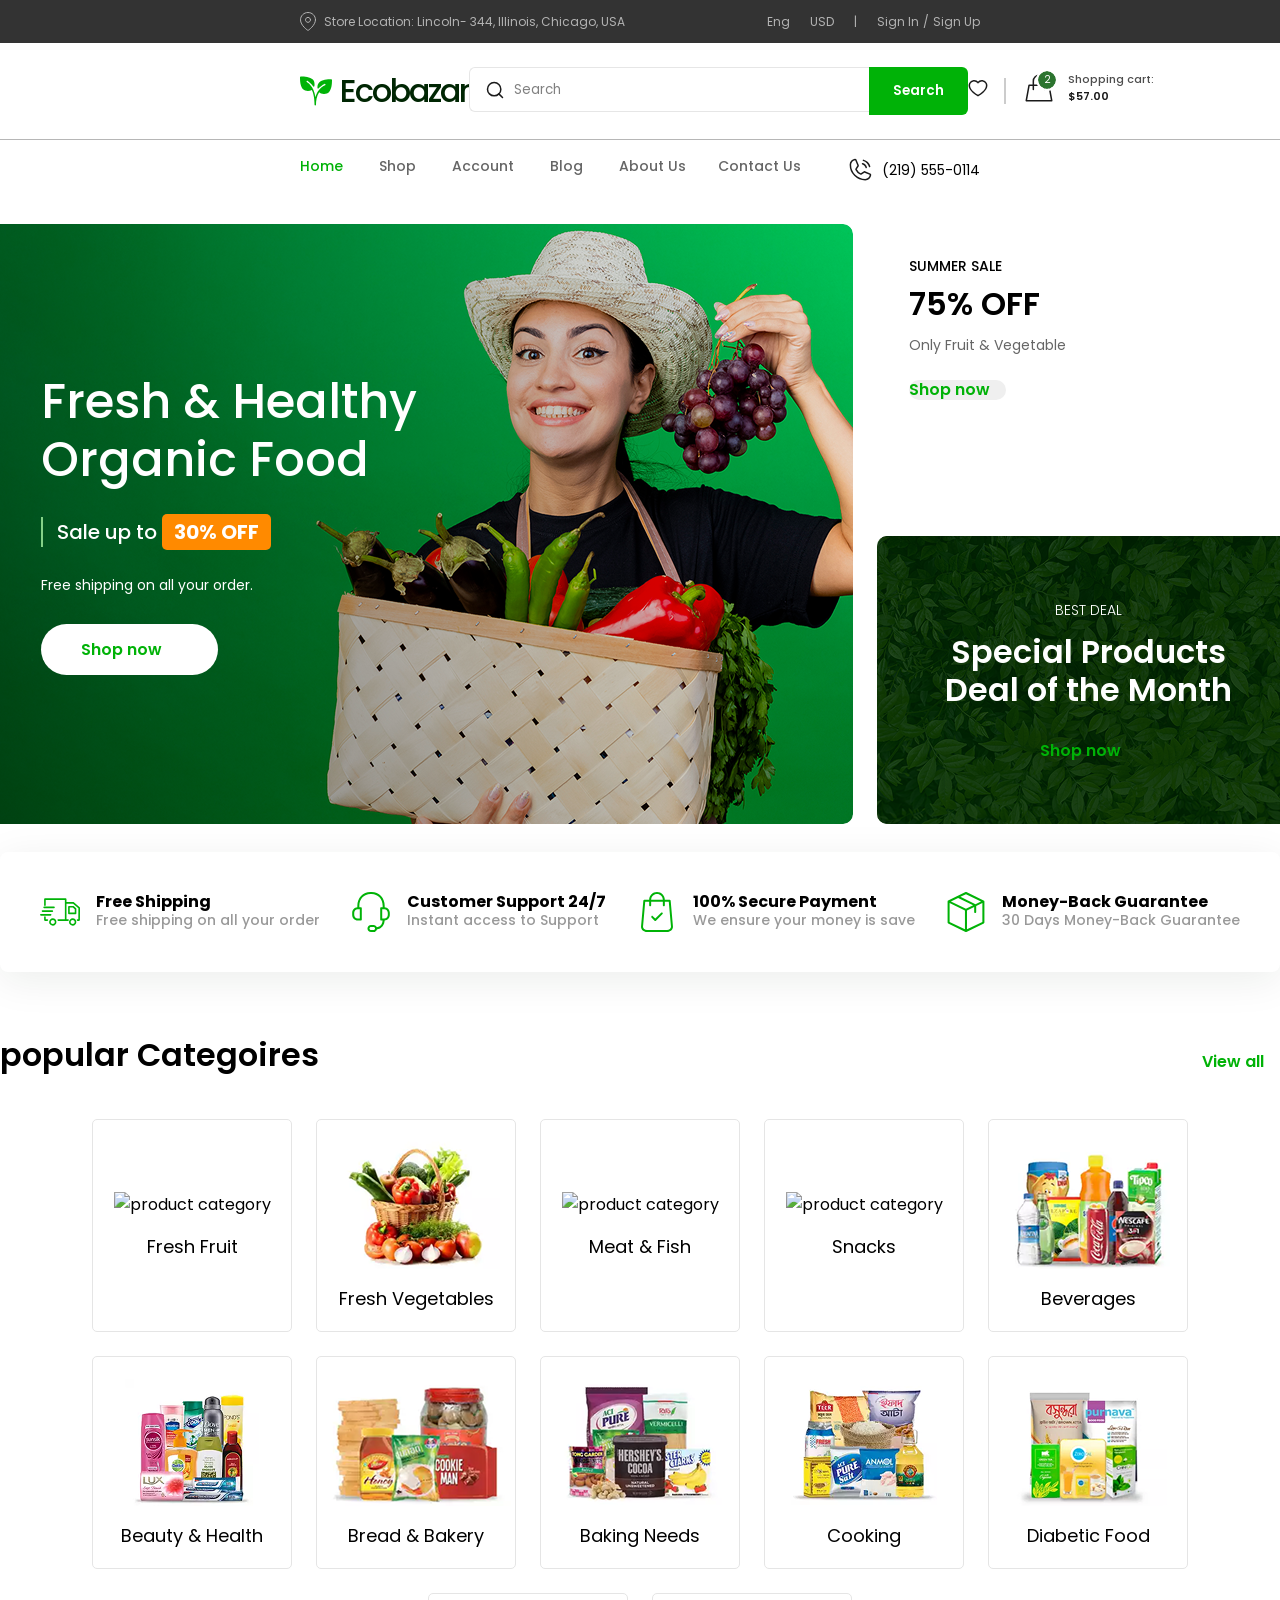
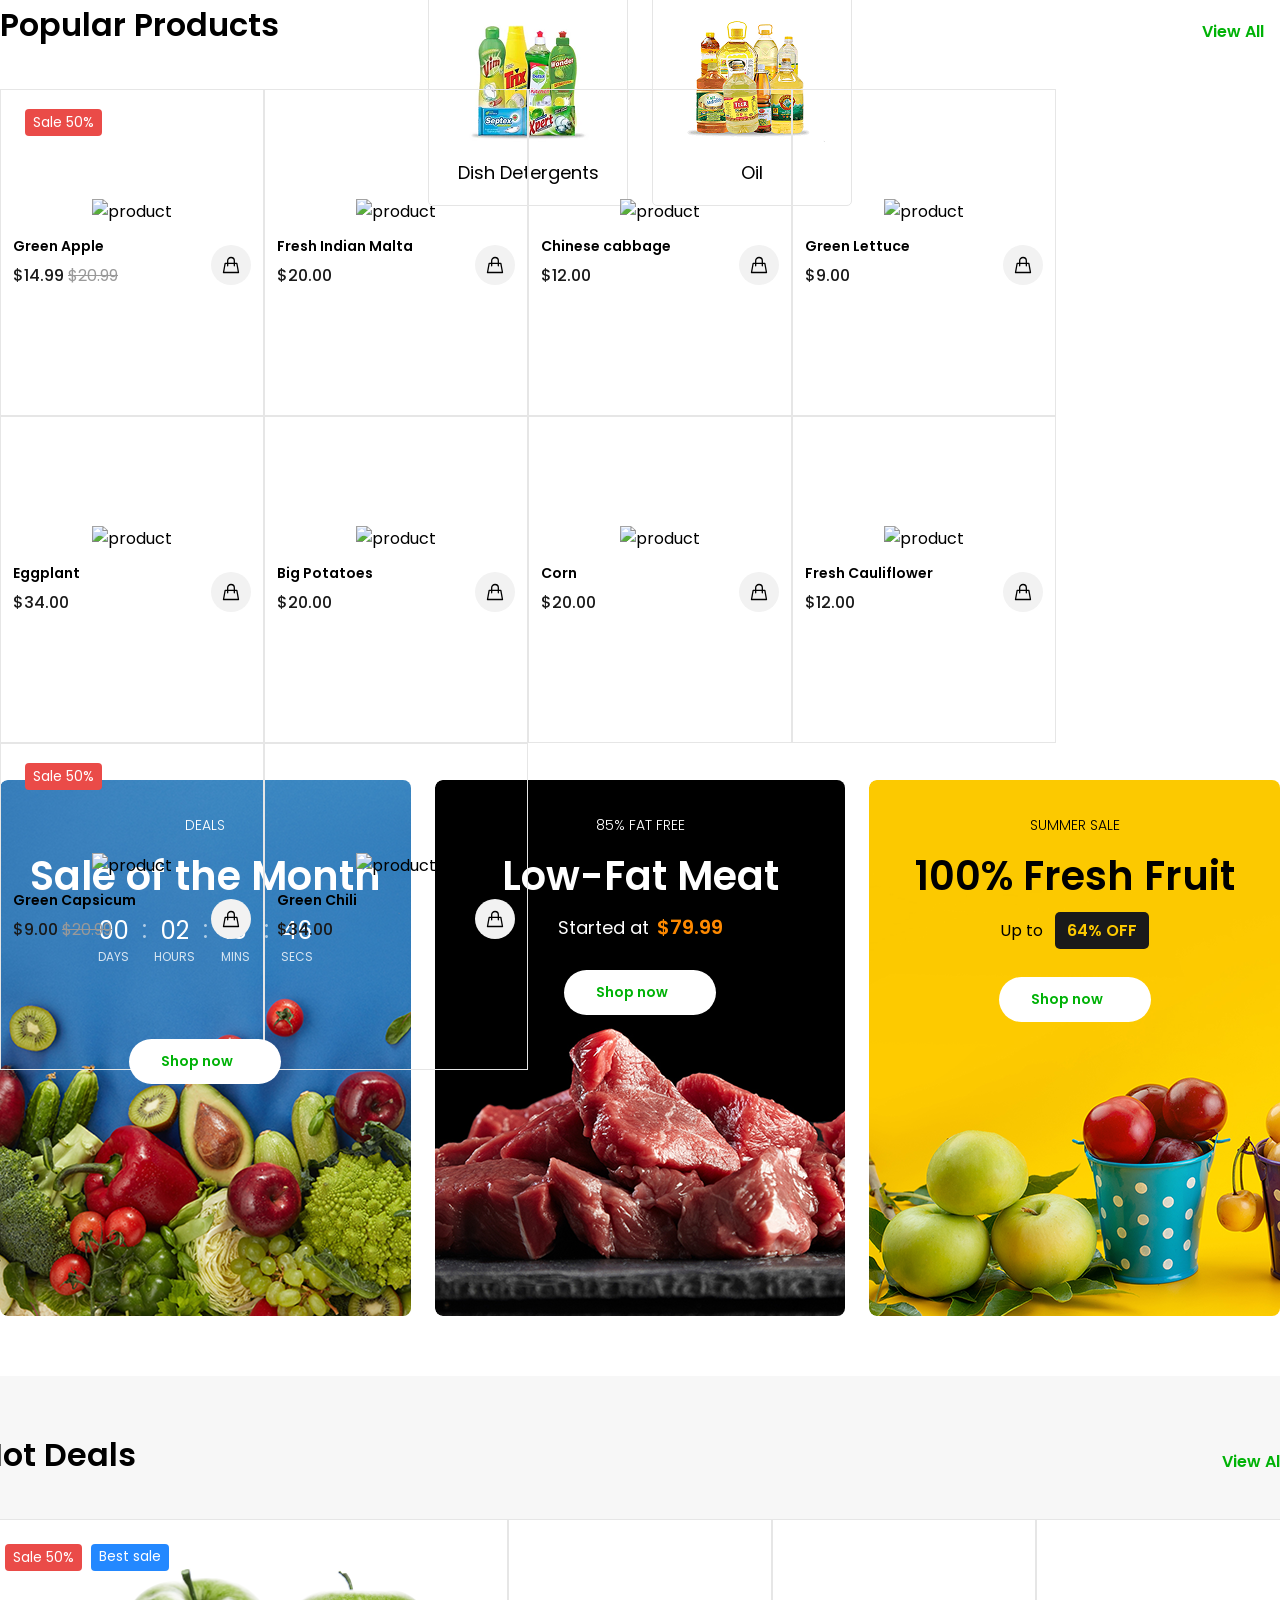
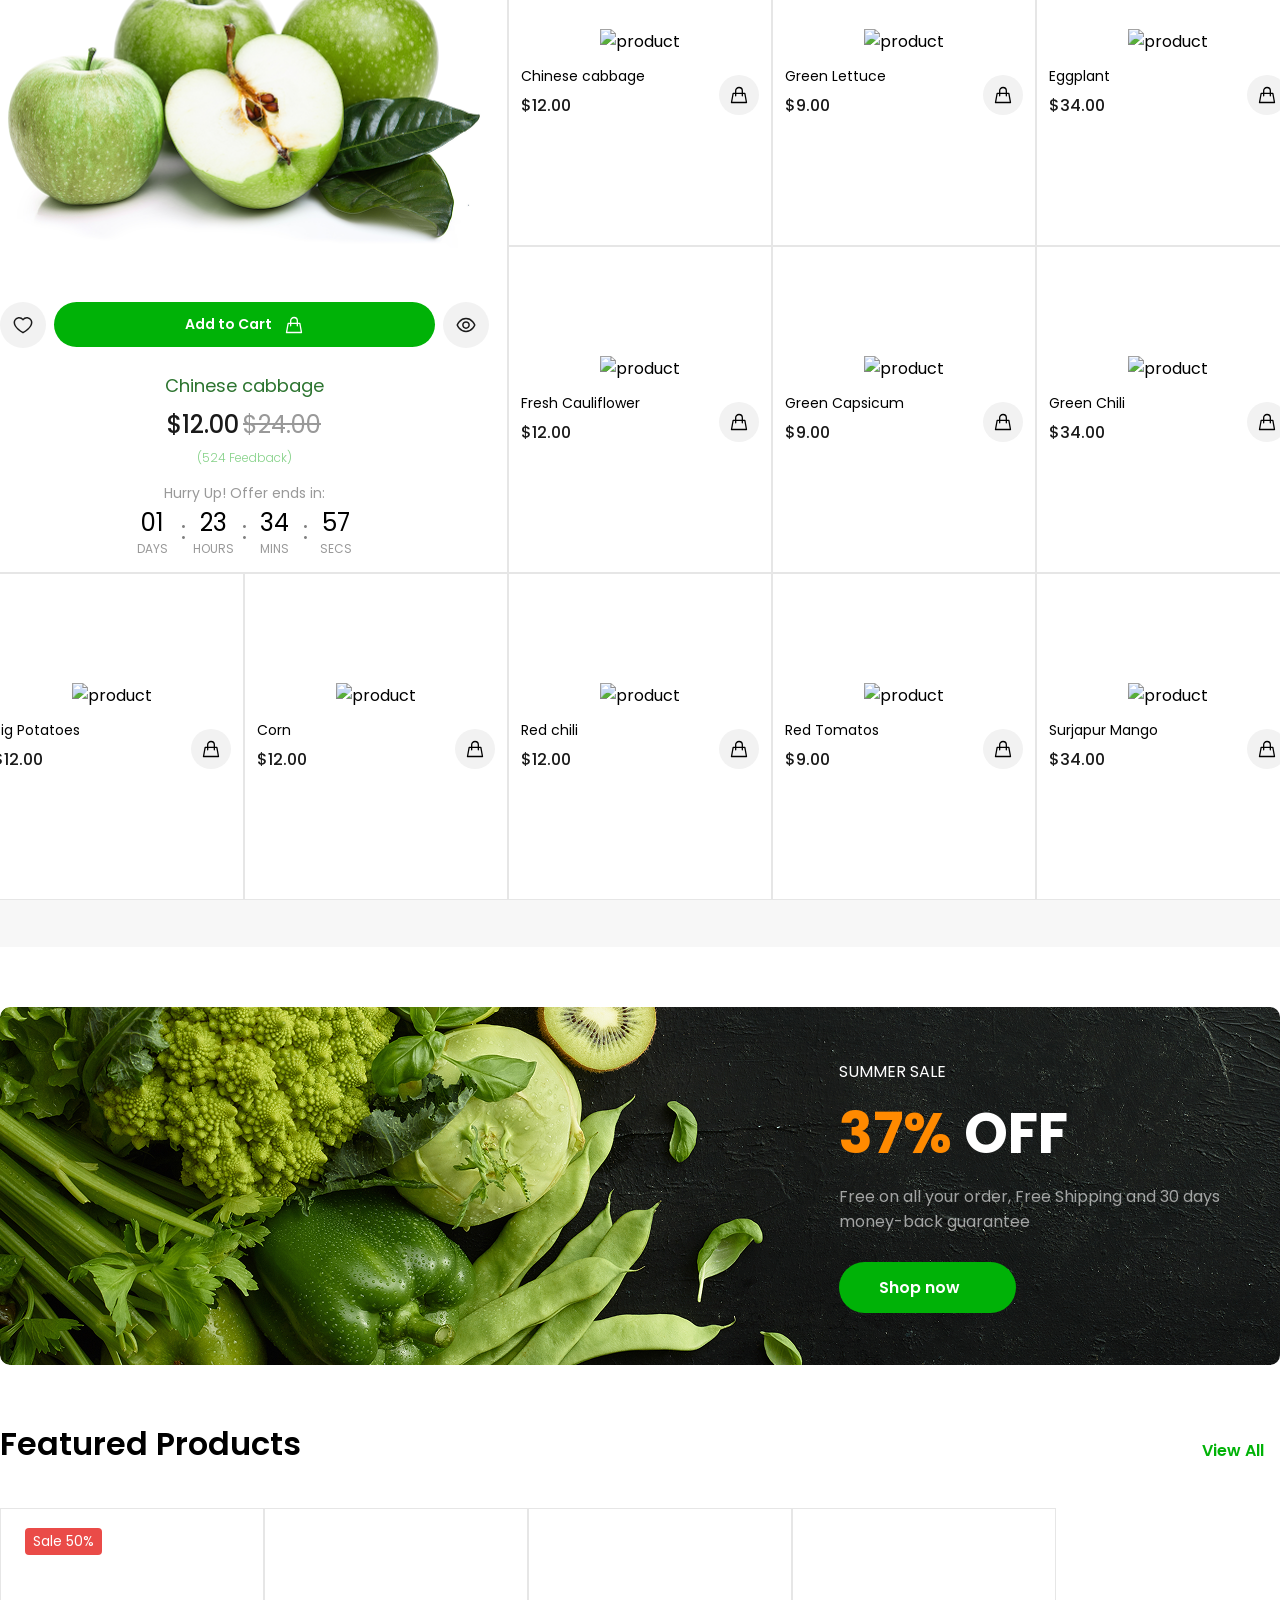
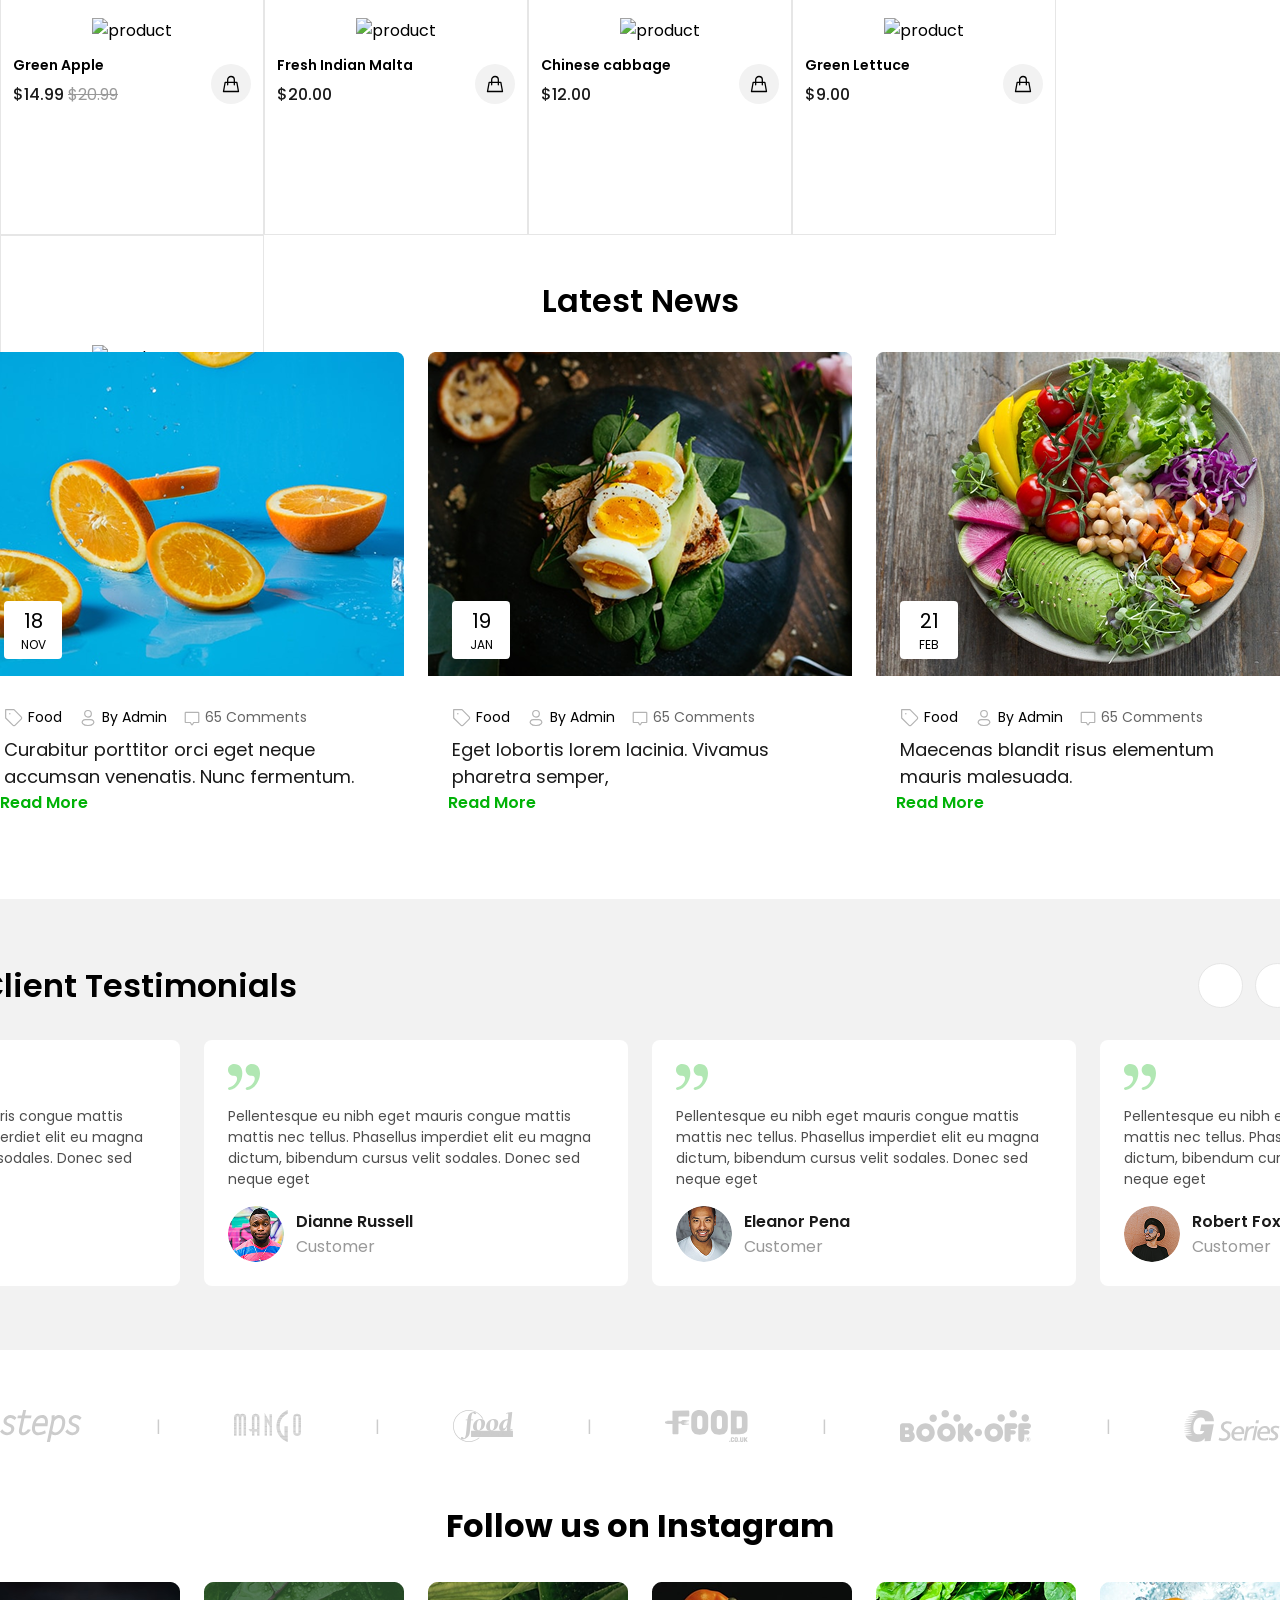
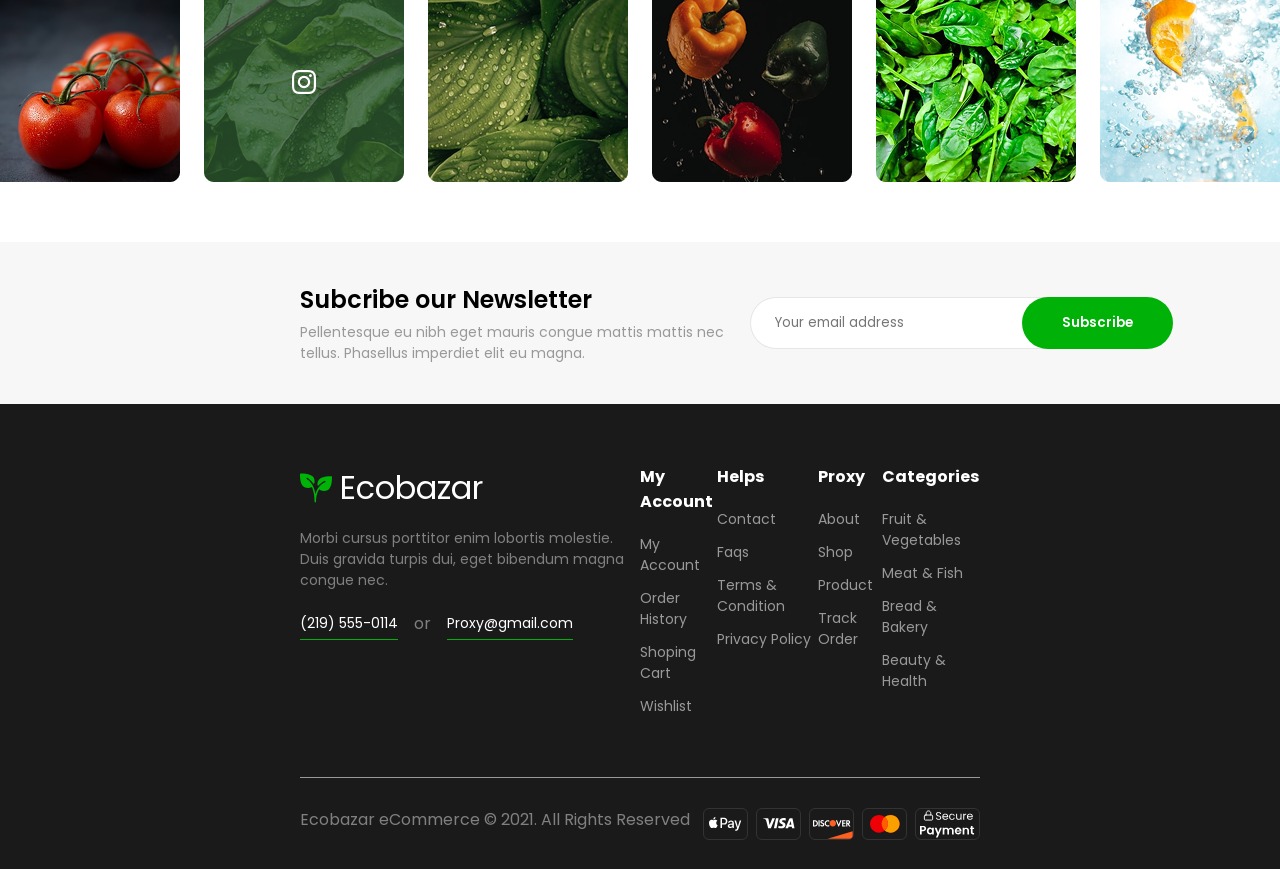
==== index.html @ ab18a860 "sign in" ====
<!DOCTYPE html>
<html lang="en">
<head>
    <meta charset="UTF-8">
    <meta name="viewport" content="width=device-width, initial-scale=1.0">
    <title>Home</title>
    <link rel="stylesheet" href="styles/global.css">
    <link rel="stylesheet" href="https://cdnjs.cloudflare.com/ajax/libs/font-awesome/7.3.1/css/all.css" integrity="sha512-x9WwyMYBnlXMNQ6kQ/Lyzu1NqIhLQKL5Oq6xByfXuRj7s9CskyCbLv/1IjqzJmXwFXWr0ov6jBV7Qbc0hh9nHg==" crossorigin="anonymous" referrerpolicy="no-referrer">
    <link rel="stylesheet" href="styles/index.css">
</head>
<body>
    <!-- Start Of the informational line -->
    <section class="contact_navigation">
      <div class="left">
        <img src="./assets/Map Pin.svg" alt="map" /> Store Location: Lincoln-
        344, Illinois, Chicago, USA
      </div>

      <div class="right">
        <div class="language">Eng <i class="fa-solid fa-angle-down"></i></div>
        <div class="currency">USD <i class="fa-solid fa-angle-down"></i></div>
        <div>|</div>
        <div class="register">
          <div class="sign_in">Sign In</div>
          <div>/</div>
          <div class="sign_up">Sign Up</div>
        </div>
      </div>
    </section>
    <!-- End Of the informational line -->

    <!-- Start Of The Navbar -->
    <section class="navigation">
      <div class="search">
        <div class="logo">
          <img src="./assets/logo.svg" alt="logo" /> <span>Ecobazar</span>
        </div>
        <div class="searcher">
          <input type="text" placeholder="Search" />
          <img src="./assets/Search.svg" class="magnifying" />
          <button type="button" class="search_btn">Search</button>
        </div>
        <div class="favcart">
          <div class="heart">
            <img src="./assets/Heart.svg" alt="favorite" />
          </div>
          <div class="line"></div>
          <div class="shopping_cart">
            <div class="cart">
              <img src="./assets/Cart.svg" />
              <span class="count">2</span>
            </div>

            <div class="cart_info">
              <div class="cart_title">Shopping cart:</div>
              <div class="cart_price">$57.00</div>
            </div>
          </div>
        </div>
      </div>
      <nav>
        <div class="nav_items">
          <ul>
            <li>
              <a href="./index.html" class="nav_item active" target="_self"
                >Home <i class="fa-solid fa-angle-down"></i
              ></a>
            </li>
            <li>
              <a href="./shop.html" class="nav_item" target="_self"
                >Shop <i class="fa-solid fa-angle-down"></i
              ></a>
            </li>
            <li>
              <a href="./create_account.html" class="nav_item" target="_self"
                >Account <i class="fa-solid fa-angle-down"></i
              ></a>
            </li>
            <li>
              <a href="./blog_list.html" class="nav_item" target="_self"
                >Blog <i class="fa-solid fa-angle-down"></i
              ></a>
            </li>
            <li>
              <a href="./about.html" class="nav_item" target="_self">
                About Us</a
              >
            </li>
            <li>
              <a href="./contact.html" class="nav_item" target="_self"
                >Contact Us</a
              >
            </li>
          </ul>
        </div>

        <div class="phone">
          <img src="./assets/PhoneCall.svg" alt="phone" />
          <span>(219) 555-0114</span>
        </div>
      </nav>
    </section>
    <!-- End Of The Navbar -->

    <!--Start of Hero Section-->
    <section class="hero">
      <div class="heading">
        <div class="big">
          <div class="layer"></div>

          <h1>Fresh & Healthy Organic Food</h1>

          <div class="titles">
            <h2>Sale up to <span> 30% OFF </span> </h2>
          </div>

          <p>Free shipping on all your order.</p>

          <button>Shop now <i class="fa-solid fa-arrow-right"></i></button>
        </div>

        


        <div class="small">
          <div class="vegetables">
            <h2>Summer Sale</h2>

            <h3>75% OFF</h3>

            <p>Only Fruit & Vegetable</p>

            <button>Shop now<i class="fa-solid fa-arrow-right"></i></button>

          </div>
          <div class="tree">
            <div class="layer"></div>

            <h2>Best deal</h2>
            <h3>Special Products Deal of the Month</h3>
            <button>Shop now<i class="fa-solid fa-arrow-right"></i></button>
          </div>
          
        </div>
      </div>
    </section>
    <!--End of Hero Section-->

    <!--Start of Service Section-->
    <section class="service">
      <div class="container">
        <div class="box">
          <div class="icon">
            <img src="./assets/delivery-truck.svg" alt="truck" />
          </div>
          <div class="info">
            <h2>Free Shipping</h2>
            <p>Free shipping on all your order</p>
          </div>
        </div>
        <div class="box">
          <div class="icon">
            <img src="./assets/headphones.svg" alt="truck" />
          </div>
          <div class="info">
            <h2>Customer Support 24/7</h2>
            <p>Instant access to Support</p>
          </div>
        </div>
        <div class="box">
          <div class="icon">
            <img src="./assets/shopping-bag.svg" alt="truck" />
          </div>
          <div class="info">
            <h2>100% Secure Payment</h2>
            <p>We ensure your money is save</p>
          </div>
        </div>
        <div class="box">
          <div class="icon"><img src="./assets/package.svg" alt="truck" /></div>
          <div class="info">
            <h2>Money-Back Guarantee</h2>
            <p>30 Days Money-Back Guarantee</p>
          </div>
        </div>
      </div>
    </section>
    <!--End of Service Section-->

    <!--Start of Categories Section 1-->
    <section class="category">
      <div class="container">
        <div class="title">
          <h1>popular Categoires</h1>
          <button>View all <i class="fa-solid fa-arrow-right"></i></button>
        </div>

        <div class="cards">
          <div class="card">
            <img src="./assets/Categories/fruits.png" alt="product category">
            <h1>Fresh Fruit</h1>
          </div>

          <div class="card">
            <img src="./assets/Categories/veges.png" alt="product category">
            <h1>Fresh Vegetables</h1>
          </div>


          <div class="card">
            <img src="./assets/Categories/fish.png" alt="product category">
            <h1>Meat & Fish</h1>
          </div>


          <div class="card">
            <img src="./assets/Categories/chips.png" alt="product category">
            <h1>Snacks</h1>
          </div>


          <div class="card">
            <img src="./assets/Categories/drinks.png" alt="product category">
            <h1>Beverages</h1>
          </div>


          <div class="card">
            <img src="./assets/Categories/shampoo.png" alt="product category">
            <h1>Beauty & Health</h1>
          </div>


          <div class="card">
            <img src="./assets/Categories/bread.png" alt="product category">
            <h1>Bread & Bakery</h1>
          </div>

        
          <div class="card">
            <img src="./assets/Categories/milky.png" alt="product category">
            <h1>Baking Needs</h1>
          </div>

          <div class="card">
            <img src="./assets/Categories/image 1.png" alt="product category">
            <h1>Cooking</h1>
          </div>


          <div class="card">
            <img src="./assets/Categories/purnava.png" alt="product category">
            <h1>Diabetic Food</h1>
          </div>

          <div class="card">
            <img src="./assets/Categories/fairy.png" alt="product category">
            <h1>Dish Detergents</h1>
          </div>


          <div class="card">
            <img src="./assets/Categories/oil.png" alt="product category">
            <h1>Oil</h1>
          </div>
        </div>
      </div>
    </section>
    <!--End of Categories Section-->

  <!--Start of Categories Section 2-->
    <section class="product">
      <div class="container">
        <div class="title">
          <h1>Popular Products</h1>
          <button>View All <i class="fa-solid fa-arrow-right"></i></button>
        </div>

        <div class="cards">
          <div class="card">
            <div class="love">
              <img src="./assets/Heart.svg" alt="favorite" />
            </div>
            <div class="eye">
              <img src="./assets/Eye.svg" alt="see" />
            </div>

            <div class="offer">Sale 50%</div>

            <div class="image">
              <img src="./assets/products/Green Apple.png" alt="product" />
            </div>
            <div class="inner">
              <div class="left">
                <h1>Green Apple</h1>
                <p>
                  <span class="price">14.99</span>
                  <span class="old_price">20.99</span>
                </p>
                <div class="stars">
                  <i class="fa-solid fa-star orange"></i>
                  <i class="fa-solid fa-star orange"></i>
                  <i class="fa-solid fa-star orange"></i>
                  <i class="fa-solid fa-star orange"></i>
                  <i class="fa-solid fa-star gray"></i>
                </div>
              </div>

              <div class="right">
                <img src="./assets/Bag.svg" class="white" />
                <img src="./assets/Bag black.svg" class="black" />
              </div>
            </div>
          </div>

          <div class="card">
            <div class="love">
              <img src="./assets/Heart.svg" alt="favorite" />
            </div>
            <div class="eye">
              <img src="./assets/Eye.svg" alt="see" />
            </div>

            <div class="image">
              <img
                src="./assets/products/Fresh Indian Malta.png"
                alt="product"
              />
            </div>
            <div class="inner">
              <div class="left">
                <h1>Fresh Indian Malta</h1>
                <p>
                  <span class="price">20.00</span>
                </p>
                <div class="stars">
                  <i class="fa-solid fa-star orange"></i>
                  <i class="fa-solid fa-star orange"></i>
                  <i class="fa-solid fa-star orange"></i>
                  <i class="fa-solid fa-star orange"></i>
                  <i class="fa-solid fa-star gray"></i>
                </div>
              </div>

              <div class="right">
                <img src="./assets/Bag.svg" class="white" />
                <img src="./assets/Bag black.svg" class="black" />
              </div>
            </div>
          </div>

          <div class="card">
            <div class="love">
              <img src="./assets/Heart.svg" alt="favorite" />
            </div>
            <div class="eye">
              <img src="./assets/Eye.svg" alt="see" />
            </div>

            <div class="image">
              <img src="./assets/products/Chinese cabbage.png" alt="product" />
            </div>
            <div class="inner">
              <div class="left">
                <h1>Chinese cabbage</h1>
                <p>
                  <span class="price">12.00</span>
                </p>
                <div class="stars">
                  <i class="fa-solid fa-star orange"></i>
                  <i class="fa-solid fa-star orange"></i>
                  <i class="fa-solid fa-star orange"></i>
                  <i class="fa-solid fa-star orange"></i>
                  <i class="fa-solid fa-star gray"></i>
                </div>
              </div>

              <div class="right">
                <img src="./assets/Bag.svg" class="white" />
                <img src="./assets/Bag black.svg" class="black" />
              </div>
            </div>
          </div>

          <div class="card">
            <div class="love">
              <img src="./assets/Heart.svg" alt="favorite" />
            </div>
            <div class="eye">
              <img src="./assets/Eye.svg" alt="see" />
            </div>

            <div class="image">
              <img src="./assets/products/Green Lettuce.png" alt="product" />
            </div>
            <div class="inner">
              <div class="left">
                <h1>Green Lettuce</h1>
                <p>
                  <span class="price">9.00</span>
                </p>
                <div class="stars">
                  <i class="fa-solid fa-star orange"></i>
                  <i class="fa-solid fa-star orange"></i>
                  <i class="fa-solid fa-star orange"></i>
                  <i class="fa-solid fa-star orange"></i>
                  <i class="fa-solid fa-star gray"></i>
                </div>
              </div>

              <div class="right">
                <img src="./assets/Bag.svg" class="white" />
                <img src="./assets/Bag black.svg" class="black" />
              </div>
            </div>
          </div>

          <div class="card">
            <div class="love">
              <img src="./assets/Heart.svg" alt="favorite" />
            </div>
            <div class="eye">
              <img src="./assets/Eye.svg" alt="see" />
            </div>

            <div class="image">
              <img src="./assets/products/Eggplant.png" alt="product" />
            </div>
            <div class="inner">
              <div class="left">
                <h1>Eggplant</h1>
                <p>
                  <span class="price">34.00</span>
                </p>
                <div class="stars">
                  <i class="fa-solid fa-star orange"></i>
                  <i class="fa-solid fa-star orange"></i>
                  <i class="fa-solid fa-star orange"></i>
                  <i class="fa-solid fa-star orange"></i>
                  <i class="fa-solid fa-star gray"></i>
                </div>
              </div>

              <div class="right">
                <img src="./assets/Bag.svg" class="white" />
                <img src="./assets/Bag black.svg" class="black" />
              </div>
            </div>
          </div>

          <div class="card">
            <div class="love">
              <img src="./assets/Heart.svg" alt="favorite" />
            </div>
            <div class="eye">
              <img src="./assets/Eye.svg" alt="see" />
            </div>

            <div class="image">
              <img src="./assets/products/Big Potatoes.png" alt="product" />
            </div>
            <div class="inner">
              <div class="left">
                <h1>Big Potatoes</h1>
                <p>
                  <span class="price">20.00</span>
                </p>
                <div class="stars">
                  <i class="fa-solid fa-star orange"></i>
                  <i class="fa-solid fa-star orange"></i>
                  <i class="fa-solid fa-star orange"></i>
                  <i class="fa-solid fa-star orange"></i>
                  <i class="fa-solid fa-star gray"></i>
                </div>
              </div>

              <div class="right">
                <img src="./assets/Bag.svg" class="white" />
                <img src="./assets/Bag black.svg" class="black" />
              </div>
            </div>
          </div>

          <div class="card">
            <div class="love">
              <img src="./assets/Heart.svg" alt="favorite" />
            </div>
            <div class="eye">
              <img src="./assets/Eye.svg" alt="see" />
            </div>

            <div class="image">
              <img src="./assets/products/Corn.png" alt="product" />
            </div>
            <div class="inner">
              <div class="left">
                <h1>Corn</h1>
                <p>
                  <span class="price">20.00</span>
                </p>
                <div class="stars">
                  <i class="fa-solid fa-star orange"></i>
                  <i class="fa-solid fa-star orange"></i>
                  <i class="fa-solid fa-star orange"></i>
                  <i class="fa-solid fa-star orange"></i>
                  <i class="fa-solid fa-star gray"></i>
                </div>
              </div>

              <div class="right">
                <img src="./assets/Bag.svg" class="white" />
                <img src="./assets/Bag black.svg" class="black" />
              </div>
            </div>
          </div>

          <div class="card">
            <div class="love">
              <img src="./assets/Heart.svg" alt="favorite" />
            </div>
            <div class="eye">
              <img src="./assets/Eye.svg" alt="see" />
            </div>

            <div class="image">
              <img
                src="./assets/products/Fresh Cauliflower.png"
                alt="product"
              />
            </div>
            <div class="inner">
              <div class="left">
                <h1>Fresh Cauliflower</h1>
                <p>
                  <span class="price">12.00</span>
                </p>
                <div class="stars">
                  <i class="fa-solid fa-star orange"></i>
                  <i class="fa-solid fa-star orange"></i>
                  <i class="fa-solid fa-star orange"></i>
                  <i class="fa-solid fa-star orange"></i>
                  <i class="fa-solid fa-star gray"></i>
                </div>
              </div>

              <div class="right">
                <img src="./assets/Bag.svg" class="white" />
                <img src="./assets/Bag black.svg" class="black" />
              </div>
            </div>
          </div>

          <div class="card">
            <div class="love">
              <img src="./assets/Heart.svg" alt="favorite" />
            </div>
            <div class="eye">
              <img src="./assets/Eye.svg" alt="see" />
            </div>

            <div class="offer">Sale 50%</div>

            <div class="image">
              <img src="./assets/products/Green Capsicum.png" alt="product" />
            </div>
            <div class="inner">
              <div class="left">
                <h1>Green Capsicum</h1>
                <p>
                  <span class="price">9.00</span>
                  <span class="old_price">20.99</span>
                </p>
                <div class="stars">
                  <i class="fa-solid fa-star orange"></i>
                  <i class="fa-solid fa-star orange"></i>
                  <i class="fa-solid fa-star orange"></i>
                  <i class="fa-solid fa-star orange"></i>
                  <i class="fa-solid fa-star gray"></i>
                </div>
              </div>

              <div class="right">
                <img src="./assets/Bag.svg" class="white" />
                <img src="./assets/Bag black.svg" class="black" />
              </div>
            </div>
          </div>

          <div class="card">
            <div class="love">
              <img src="./assets/Heart.svg" alt="favorite" />
            </div>
            <div class="eye">
              <img src="./assets/Eye.svg" alt="see" />
            </div>

            <div class="image">
              <img src="./assets/products/Green Chili.png" alt="product" />
            </div>
            <div class="inner">
              <div class="left">
                <h1>Green Chili</h1>
                <p>
                  <span class="price">34.00</span>
                </p>
                <div class="stars">
                  <i class="fa-solid fa-star orange"></i>
                  <i class="fa-solid fa-star orange"></i>
                  <i class="fa-solid fa-star orange"></i>
                  <i class="fa-solid fa-star orange"></i>
                  <i class="fa-solid fa-star gray"></i>
                </div>
              </div>

              <div class="right">
                <img src="./assets/Bag.svg" class="white" />
                <img src="./assets/Bag black.svg" class="black" />
              </div>
            </div>
          </div>
        </div>
      </div>
    </section>
  <!-- End of Categories Section -->

    <!-- Start of Deal Section -->
    <section class="deal">
      <div class="left">
        <h1 class="title">Deals</h1>
        <p>Sale of the Month</p>
        <div class="countdown">
          <div class="number">
            <span class="time">00</span>
            <span class="time_title">Days</span>
          </div>
          <span class="devider">:</span>
          <div class="number">
            <span class="time">02</span>
            <span class="time_title">Hours</span>
          </div>
          <span class="devider">:</span>
          <div class="number">
            <span class="time">18</span>
            <span class="time_title">Mins</span>
          </div>
          <span class="devider">:</span>
          <div class="number">
            <span class="time">46</span>
            <span class="time_title">Secs</span>
          </div>
        </div>
        <div class="button_center">
          <button>Shop now <i class="fa-solid fa-arrow-right"></i></button>
        </div>
      </div>
      <div class="middle">
        <h1 class="title">85% Fat Free</h1>
        <p>Low-Fat Meat</p>
        <div>
          <span class="text">Started at</span> <span class="price">$79.99</span>
        </div>
        <div>
          <button>Shop now <i class="fa-solid fa-arrow-right"></i></button>
        </div>
      </div>
      <div class="right">
        <h1 class="title">Summer Sale</h1>
        <p>100% Fresh Fruit</p>
        <div><span>Up to</span> <span class="price">64% OFF</span></div>
        <div>
          <button>Shop now <i class="fa-solid fa-arrow-right"></i></button>
        </div>
      </div>
    </section>
    <!-- End of Deal Section -->

    <!-- Start of Hot Deal Section -->
  <section class="hot_deals">
    <div class="container">
        <div class="title">
          <h1>Hot Deals</h1>
          <button>View All <i class="fa-solid fa-arrow-right"></i></button>
        </div>


      <div class="grid">
          <div class="card special_deal">
            <div>
              <div class="offer">Sale 50%</div>
              <div class="best_sale">Best sale</div>
            </div>

            <img src="./assets/Products/big apple.png">

            <div class="special_button">
              <div class="special_love">
                <img src="./assets/Heart.svg" alt="favorite" />
              </div>
              <button>
                Add to Cart <img src="./assets/Bag.svg" class="white" />
              </button>
              <div class="special_eye">
                <img src="./assets/Eye.svg" alt="see" />
              </div>
            </div>

            <div class="product_info">
              <h1>Chinese cabbage</h1>
              <p>
                <span class="price">12.00</span>
                <span class="old_price">24.00</span>
              </p>

              <div>
                <div class="stars">
                  <i class="fa-solid fa-star orange"></i>
                  <i class="fa-solid fa-star orange"></i>
                  <i class="fa-solid fa-star orange"></i>
                  <i class="fa-solid fa-star orange"></i>
                  <i class="fa-solid fa-star gray"></i>
                  <h4>(524 Feedback)</h4>
                </div>
              </div>
            </div>

            <div class="deal_end">
              <h2>Hurry Up! Offer ends in:</h2>
              <div class="countdown">
                <div class="number">
                  <span class="time">01</span>
                  <span class="time_title">Days</span>
                </div>
                <span class="devider">:</span>
                <div class="number">
                  <span class="time">23</span>
                  <span class="time_title">Hours</span>
                </div>
                <span class="devider">:</span>
                <div class="number">
                  <span class="time">34</span>
                  <span class="time_title">Mins</span>
                </div>
                <span class="devider">:</span>
                <div class="number">
                  <span class="time">57</span>
                  <span class="time_title">Secs</span>
                </div>
              </div>
            </div>
          </div>
          <div class="card">
            <div class="love">
              <img src="./assets/Heart.svg" alt="favorite" />
            </div>
            <div class="eye">
              <img src="./assets/Eye.svg" alt="see" />
            </div>
            <div class="image">
              <img src="./assets/products/Chinese cabbage.png" alt="product" />
            </div>
            <div class="inner">
              <div class="left">
                <h1>Chinese cabbage</h1>
                <p>
                  <span class="price">12.00</span>
                </p>
                <div class="stars">
                  <i class="fa-solid fa-star orange"></i>
                  <i class="fa-solid fa-star orange"></i>
                  <i class="fa-solid fa-star orange"></i>
                  <i class="fa-solid fa-star orange"></i>
                  <i class="fa-solid fa-star gray"></i>
                </div>
              </div>

              <div class="right">
                <img src="./assets/Bag.svg" class="white" />
                <img src="./assets/Bag black.svg" class="black" />
              </div>
            </div>
      </div>

          <div class="card">
            <div class="love">
              <img src="./assets/Heart.svg" alt="favorite" />
            </div>
            <div class="eye">
              <img src="./assets/Eye.svg" alt="see" />
            </div>
            <div class="image">
              <img src="./assets/products/Green Lettuce.png" alt="product" />
            </div>
            <div class="inner">
              <div class="left">
                <h1>Green Lettuce</h1>
                <p>
                  <span class="price">9.00</span>
                </p>
                <div class="stars">
                  <i class="fa-solid fa-star orange"></i>
                  <i class="fa-solid fa-star orange"></i>
                  <i class="fa-solid fa-star orange"></i>
                  <i class="fa-solid fa-star orange"></i>
                  <i class="fa-solid fa-star gray"></i>
                </div>
              </div>

              <div class="right">
                <img src="./assets/Bag.svg" class="white" />
                <img src="./assets/Bag black.svg" class="black" />
              </div>
            </div>
          </div>

          <div class="card">
            <div class="love">
              <img src="./assets/Heart.svg" alt="favorite" />
            </div>
            <div class="eye">
              <img src="./assets/Eye.svg" alt="see" />
            </div>
            <div class="image">
              <img src="./assets/products/Eggplant.png" alt="product" />
            </div>
            <div class="inner">
              <div class="left">
                <h1>Eggplant</h1>
                <p>
                  <span class="price">34.00</span>
                </p>
                <div class="stars">
                  <i class="fa-solid fa-star orange"></i>
                  <i class="fa-solid fa-star orange"></i>
                  <i class="fa-solid fa-star orange"></i>
                  <i class="fa-solid fa-star orange"></i>
                  <i class="fa-solid fa-star gray"></i>
                </div>
              </div>

              <div class="right">
                <img src="./assets/Bag.svg" class="white" />
                <img src="./assets/Bag black.svg" class="black" />
              </div>
            </div>
          </div>
          
          <div class="card">
            <div class="love">
              <img src="./assets/Heart.svg" alt="favorite" />
            </div>
            <div class="eye">
              <img src="./assets/Eye.svg" alt="see" />
            </div>
            <div class="image">
              <img src="./assets/products/Fresh Cauliflower.png" alt="product" />
            </div>
            <div class="inner">
              <div class="left">
                <h1>Fresh Cauliflower</h1>
                <p>
                  <span class="price">12.00</span>
                </p>
                <div class="stars">
                  <i class="fa-solid fa-star orange"></i>
                  <i class="fa-solid fa-star orange"></i>
                  <i class="fa-solid fa-star orange"></i>
                  <i class="fa-solid fa-star orange"></i>
                  <i class="fa-solid fa-star gray"></i>
                </div>
              </div>

              <div class="right">
                <img src="./assets/Bag.svg" class="white" />
                <img src="./assets/Bag black.svg" class="black" />
              </div>
            </div>
          </div>

          <div class="card">
            <div class="love">
              <img src="./assets/Heart.svg" alt="favorite" />
            </div>
            <div class="eye">
              <img src="./assets/Eye.svg" alt="see" />
            </div>
            <div class="image">
              <img src="./assets/products/Green Capsicum.png" alt="product" />
            </div>
            <div class="inner">
              <div class="left">
                <h1>Green Capsicum</h1>
                <p>
                  <span class="price">9.00</span>
                </p>
                <div class="stars">
                  <i class="fa-solid fa-star orange"></i>
                  <i class="fa-solid fa-star orange"></i>
                  <i class="fa-solid fa-star orange"></i>
                  <i class="fa-solid fa-star orange"></i>
                  <i class="fa-solid fa-star gray"></i>
                </div>
              </div>

              <div class="right">
                <img src="./assets/Bag.svg" class="white" />
                <img src="./assets/Bag black.svg" class="black" />
              </div>
            </div>
          </div>

          <div class="card">
            <div class="love">
              <img src="./assets/Heart.svg" alt="favorite" />
            </div>
            <div class="eye">
              <img src="./assets/Eye.svg" alt="see" />
            </div>
            <div class="image">
              <img src="./assets/products/Green Chili.png" alt="product" />
            </div>
            <div class="inner">
              <div class="left">
                <h1>Green Chili</h1>
                <p>
                  <span class="price">34.00</span>
                </p>
                <div class="stars">
                  <i class="fa-solid fa-star orange"></i>
                  <i class="fa-solid fa-star orange"></i>
                  <i class="fa-solid fa-star orange"></i>
                  <i class="fa-solid fa-star orange"></i>
                  <i class="fa-solid fa-star gray"></i>
                </div>
              </div>

              <div class="right">
                <img src="./assets/Bag.svg" class="white" />
                <img src="./assets/Bag black.svg" class="black" />
              </div>
            </div>
          </div>

          <div class="card">
            <div class="love">
              <img src="./assets/Heart.svg" alt="favorite" />
            </div>
            <div class="eye">
              <img src="./assets/Eye.svg" alt="see" />
            </div>
            <div class="image">
              <img src="./assets/products/Big Potatoes.png" alt="product" />
            </div>
            <div class="inner">
              <div class="left">
                <h1>Big Potatoes</h1>
                <p>
                  <span class="price">12.00</span>
                </p>
                <div class="stars">
                  <i class="fa-solid fa-star orange"></i>
                  <i class="fa-solid fa-star orange"></i>
                  <i class="fa-solid fa-star orange"></i>
                  <i class="fa-solid fa-star orange"></i>
                  <i class="fa-solid fa-star gray"></i>
                </div>
              </div>

              <div class="right">
                <img src="./assets/Bag.svg" class="white" />
                <img src="./assets/Bag black.svg" class="black" />
              </div>
            </div>
          </div>

          <div class="card">
            <div class="love">
              <img src="./assets/Heart.svg" alt="favorite" />
            </div>
            <div class="eye">
              <img src="./assets/Eye.svg" alt="see" />
            </div>
            <div class="image">
              <img src="./assets/products/Corn.png" alt="product" />
            </div>
            <div class="inner">
              <div class="left">
                <h1>Corn</h1>
                <p>
                  <span class="price">12.00</span>
                </p>
                <div class="stars">
                  <i class="fa-solid fa-star orange"></i>
                  <i class="fa-solid fa-star orange"></i>
                  <i class="fa-solid fa-star orange"></i>
                  <i class="fa-solid fa-star orange"></i>
                  <i class="fa-solid fa-star gray"></i>
                </div>
              </div>

              <div class="right">
                <img src="./assets/Bag.svg" class="white" />
                <img src="./assets/Bag black.svg" class="black" />
              </div>
            </div>
          </div>

          <div class="card">
            <div class="love">
              <img src="./assets/Heart.svg" alt="favorite" />
            </div>
            <div class="eye">
              <img src="./assets/Eye.svg" alt="see" />
            </div>
            <div class="image">
              <img src="./assets/products/Red chilli.png" alt="product" />
            </div>
            <div class="inner">
              <div class="left">
                <h1>Red chili</h1>
                <p>
                  <span class="price">12.00</span>
                </p>
                <div class="stars">
                  <i class="fa-solid fa-star orange"></i>
                  <i class="fa-solid fa-star orange"></i>
                  <i class="fa-solid fa-star orange"></i>
                  <i class="fa-solid fa-star orange"></i>
                  <i class="fa-solid fa-star gray"></i>
                </div>
              </div>

              <div class="right">
                <img src="./assets/Bag.svg" class="white" />
                <img src="./assets/Bag black.svg" class="black" />
              </div>
            </div>
          </div>

          <div class="card">
            <div class="love">
              <img src="./assets/Heart.svg" alt="favorite" />
            </div>
            <div class="eye">
              <img src="./assets/Eye.svg" alt="see" />
            </div>
            <div class="image">
              <img src="./assets/products/tomato.png" alt="product" />
            </div>
            <div class="inner">
              <div class="left">
                <h1>Red Tomatos</h1>
                <p>
                  <span class="price">9.00</span>
                </p>
                <div class="stars">
                  <i class="fa-solid fa-star orange"></i>
                  <i class="fa-solid fa-star orange"></i>
                  <i class="fa-solid fa-star orange"></i>
                  <i class="fa-solid fa-star orange"></i>
                  <i class="fa-solid fa-star gray"></i>
                </div>
              </div>

              <div class="right">
                <img src="./assets/Bag.svg" class="white" />
                <img src="./assets/Bag black.svg" class="black" />
              </div>
            </div>
          </div>

          <div class="card">
            <div class="love">
              <img src="./assets/Heart.svg" alt="favorite" />
            </div>
            <div class="eye">
              <img src="./assets/Eye.svg" alt="see" />
            </div>
            <div class="image">
              <img src="./assets/products/mango.png" alt="product" />
            </div>
            <div class="inner">
              <div class="left">
                <h1>Surjapur Mango</h1>
                <p>
                  <span class="price">34.00</span>
                </p>
                <div class="stars">
                  <i class="fa-solid fa-star orange"></i>
                  <i class="fa-solid fa-star orange"></i>
                  <i class="fa-solid fa-star orange"></i>
                  <i class="fa-solid fa-star orange"></i>
                  <i class="fa-solid fa-star gray"></i>
                </div>
              </div>

              <div class="right">
                <img src="./assets/Bag.svg" class="white" />
                <img src="./assets/Bag black.svg" class="black" />
              </div>
            </div>
          </div>

          

          
    </div>
  </section>
    <!-- End of Hot Deal Section -->

    <!--Start of Discount Section-->
    <section class="discount">
      <div class="banner">
        <div class="info">
          <h1>Summer Sale</h1>
          <h2><span>37%</span> OFF</h2>
          <p>
            Free on all your order, Free Shipping and 30 days money-back
            guarantee
          </p>
        </div>
        <div>
          <button>Shop now <i class="fa-solid fa-arrow-right"></i></button>
        </div>
      </div>
    </section>
    <!-- End of Discount Section -->

    <!-- Start of Featured Section -->
    <section class="product featured">
      <div class="container">
        <div class="title">
          <h1>Featured Products</h1>
          <button>View All <i class="fa-solid fa-arrow-right"></i></button>
        </div>

        <div class="cards">
          <div class="card">
            <div class="love">
              <img src="./assets/Heart.svg" alt="favorite" />
            </div>
            <div class="eye">
              <img src="./assets/Eye.svg" alt="see" />
            </div>

            <div class="offer">Sale 50%</div>

            <div class="image">
              <img src="./assets/products/Green Apple.png" alt="product" />
            </div>
            <div class="inner">
              <div class="left">
                <h1>Green Apple</h1>
                <p>
                  <span class="price">14.99</span>
                  <span class="old_price">20.99</span>
                </p>
                <div class="stars">
                  <i class="fa-solid fa-star orange"></i>
                  <i class="fa-solid fa-star orange"></i>
                  <i class="fa-solid fa-star orange"></i>
                  <i class="fa-solid fa-star orange"></i>
                  <i class="fa-solid fa-star gray"></i>
                </div>
              </div>

              <div class="right">
                <img src="./assets/Bag.svg" class="white" />
                <img src="./assets/Bag black.svg" class="black" />
              </div>
            </div>
          </div>

          <div class="card">
            <div class="love">
              <img src="./assets/Heart.svg" alt="favorite" />
            </div>
            <div class="eye">
              <img src="./assets/Eye.svg" alt="see" />
            </div>

            <div class="image">
              <img
                src="./assets/products/Fresh Indian Malta.png"
                alt="product"
              />
            </div>
            <div class="inner">
              <div class="left">
                <h1>Fresh Indian Malta</h1>
                <p>
                  <span class="price">20.00</span>
                </p>
                <div class="stars">
                  <i class="fa-solid fa-star orange"></i>
                  <i class="fa-solid fa-star orange"></i>
                  <i class="fa-solid fa-star orange"></i>
                  <i class="fa-solid fa-star orange"></i>
                  <i class="fa-solid fa-star gray"></i>
                </div>
              </div>

              <div class="right">
                <img src="./assets/Bag.svg" class="white" />
                <img src="./assets/Bag black.svg" class="black" />
              </div>
            </div>
          </div>

          <div class="card">
            <div class="love">
              <img src="./assets/Heart.svg" alt="favorite" />
            </div>
            <div class="eye">
              <img src="./assets/Eye.svg" alt="see" />
            </div>

            <div class="image">
              <img src="./assets/products/Chinese cabbage.png" alt="product" />
            </div>
            <div class="inner">
              <div class="left">
                <h1>Chinese cabbage</h1>
                <p>
                  <span class="price">12.00</span>
                </p>
                <div class="stars">
                  <i class="fa-solid fa-star orange"></i>
                  <i class="fa-solid fa-star orange"></i>
                  <i class="fa-solid fa-star orange"></i>
                  <i class="fa-solid fa-star orange"></i>
                  <i class="fa-solid fa-star gray"></i>
                </div>
              </div>

              <div class="right">
                <img src="./assets/Bag.svg" class="white" />
                <img src="./assets/Bag black.svg" class="black" />
              </div>
            </div>
          </div>

          <div class="card">
            <div class="love">
              <img src="./assets/Heart.svg" alt="favorite" />
            </div>
            <div class="eye">
              <img src="./assets/Eye.svg" alt="see" />
            </div>

            <div class="image">
              <img src="./assets/products/Green Lettuce.png" alt="product" />
            </div>
            <div class="inner">
              <div class="left">
                <h1>Green Lettuce</h1>
                <p>
                  <span class="price">9.00</span>
                </p>
                <div class="stars">
                  <i class="fa-solid fa-star orange"></i>
                  <i class="fa-solid fa-star orange"></i>
                  <i class="fa-solid fa-star orange"></i>
                  <i class="fa-solid fa-star orange"></i>
                  <i class="fa-solid fa-star gray"></i>
                </div>
              </div>

              <div class="right">
                <img src="./assets/Bag.svg" class="white" />
                <img src="./assets/Bag black.svg" class="black" />
              </div>
            </div>
          </div>

          <div class="card">
            <div class="love">
              <img src="./assets/Heart.svg" alt="favorite" />
            </div>
            <div class="eye">
              <img src="./assets/Eye .svg" alt="see" />
            </div>

            <div class="image">
              <img src="./assets/products/Eggplant.png" alt="product" />
            </div>
            <div class="inner">
              <div class="left">
                <h1>Eggplant</h1>
                <p>
                  <span class="price">34.00</span>
                </p>
                <div class="stars">
                  <i class="fa-solid fa-star orange"></i>
                  <i class="fa-solid fa-star orange"></i>
                  <i class="fa-solid fa-star orange"></i>
                  <i class="fa-solid fa-star orange"></i>
                  <i class="fa-solid fa-star gray"></i>
                </div>
              </div>

              <div class="right">
                <img src="./assets/Bag.svg" class="white" />
                <img src="./assets/Bag black.svg" class="black" />
              </div>
            </div>
          </div>
        </div>
      </div>
    </section>
    <!--End of Featured Section-->

    <!--Start of Blog Section-->
    <section class="blog">
      <h1>Latest News</h1>
      <div class="cards">
        <div class="card">
          <div class="blog_image">
            <img src="./assets/orange.png">
            <div class="date">
              <span class="number">18</span>
              <span class="month">Nov</span>
            </div>
          </div>

          <div class="author">
            <div class="label"><img src="./assets/tag.svg"> Food</div>
            <div class="creator"><img src="./assets/user.svg"> By Admin</div>
            <div class="comment">
              <img src="./assets/ChatCentered.svg"> 65 Comments
            </div>
          </div>

          <p>Curabitur porttitor orci eget neque accumsan venenatis. Nunc fermentum.</p>

          <button>Read More <i class="fa-solid fa-arrow-right"></i></button>
        </div>

        <div class="card">
          <div class="blog_image">
            <img src="./assets/egg.png">
            <div class="date">
              <span class="number">19</span>
              <span class="month">Jan</span>
            </div>
          </div>

          <div class="author">
            <div class="label"><img src="./assets/tag.svg"> Food</div>
            <div class="creator"><img src="./assets/user.svg"> By Admin</div>
            <div class="comment"><img src="./assets/ChatCentered.svg"> 65 Comments</div>
          </div>

          <p>Eget lobortis lorem lacinia. Vivamus pharetra semper,</p>

          <button>Read More <i class="fa-solid fa-arrow-right"></i></button>
        </div>

        <div class="card">
          <div class="blog_image">
            <img src="./assets/mix.png">
            <div class="date">
              <span class="number">21</span>
              <span class="month">Feb</span>
            </div>
          </div>

          <div class="author">
            <div class="label"><img src="./assets/tag.svg"> Food</div>
            <div class="creator"><img src="./assets/user.svg"> By Admin</div>
            <div class="comment"><img src="./assets/ChatCentered.svg"> 65 Comments</div>
          </div>

          <p>Maecenas blandit risus elementum mauris malesuada.</p>

          <button>Read More <i class="fa-solid fa-arrow-right"></i></button>
        </div>
      </div>
    </section>
    <!--Start of Blog Section-->

    <!--Start of Testimonials Section-->
    <section class="testimonials">
      <div class="test_title">
        <h1>Client Testimonials</h1>

        <div class="arrows">
          <span><i class="fa-solid fa-arrow-left"></i></span>
          <span><i class="fa-solid fa-arrow-right"></i></span>
        </div>
      </div>

      <div class="cards">
        <div class="card">
          <img src="./assets/quote.svg">
          <p>
            Pellentesque eu nibh eget mauris congue mattis mattis nec tellus. Phasellus imperdiet elit eu magna dictum, bibendum cursus velit sodales. Donec sed neque eget
          </p>
          <div class="customer">
            <div class="user_info">
              <img src="./assets/Image.png">
              <div>
                <h1>Robert Fox</h1>
                <p>Customer</p>
              </div>
            </div>
            
            <div class="stars">
              <i class="fa-solid fa-star orange"></i>
              <i class="fa-solid fa-star orange"></i>
              <i class="fa-solid fa-star orange"></i>
              <i class="fa-solid fa-star orange"></i>
              <i class="fa-solid fa-star orange"></i>
            </div>
          </div>
        </div>

        <div class="card">
          <img src="./assets/quote.svg">
          <p>
            Pellentesque eu nibh eget mauris congue mattis mattis nec tellus. Phasellus imperdiet elit eu magna dictum, bibendum cursus velit sodales. Donec sed neque eget
          </p>
          <div class="customer">
            <div class="user_info">
              <img src="./assets/Image (1).png">
              <div>
                <h1>Dianne Russell</h1>
                <p>Customer</p>
              </div>
            </div>
            
            <div class="stars">
              <i class="fa-solid fa-star orange"></i>
              <i class="fa-solid fa-star orange"></i>
              <i class="fa-solid fa-star orange"></i>
              <i class="fa-solid fa-star orange"></i>
              <i class="fa-solid fa-star orange"></i>
            </div>
          </div>
        </div>

        <div class="card">
          <img src="./assets/quote.svg">
          <p>
            Pellentesque eu nibh eget mauris congue mattis mattis nec tellus. Phasellus imperdiet elit eu magna dictum, bibendum cursus velit sodales. Donec sed neque eget
          </p>
          <div class="customer">
            <div class="user_info">
              <img src="./assets/Image (2).png">
              <div>
                <h1>Eleanor Pena</h1>
                <p>Customer</p>
              </div>
            </div>
            
            <div class="stars">
              <i class="fa-solid fa-star orange"></i>
              <i class="fa-solid fa-star orange"></i>
              <i class="fa-solid fa-star orange"></i>
              <i class="fa-solid fa-star orange"></i>
              <i class="fa-solid fa-star orange"></i>
            </div>
          </div>
        </div>

        <div class="card">
          <img src="./assets/quote.svg">
          <p>
            Pellentesque eu nibh eget mauris congue mattis mattis nec tellus. Phasellus imperdiet elit eu magna dictum, bibendum cursus velit sodales. Donec sed neque eget
          </p>
          <div class="customer">
            <div class="user_info">
              <img src="./assets/Image.png">
              <div>
                <h1>Robert Fox</h1>
                <p>Customer</p>
              </div>
            </div>
            
            <div class="stars">
              <i class="fa-solid fa-star orange"></i>
              <i class="fa-solid fa-star orange"></i>
              <i class="fa-solid fa-star orange"></i>
              <i class="fa-solid fa-star orange"></i>
              <i class="fa-solid fa-star orange"></i>
            </div>
          </div>
        </div>
      </div>
    </section>
    <!--End of Testimonials Section-->

    <!--Start of Partners Section-->
     <section class="partners">
      <div class="parts">
      <svg
        width="82"
        height="32"
        viewBox="0 0 82 32"
        fill="none"
        xmlns="http://www.w3.org/2000/svg"
      >
        <path
          d="M8.00036 8.70355C8.61529 8.1764 9.40674 7.91258 10.1099 7.91258C11.429 7.91258 12.7476 8.52799 14.0662 9.58278L14.6816 10.1104L16.4396 7.64877L15.9998 7.20891C14.3296 5.80253 12.5716 5.09886 10.5493 5.09886C9.05467 5.09886 7.64828 5.62649 6.2419 6.50572C4.83552 7.47273 3.95629 8.70307 3.69247 10.1977C3.34088 11.7801 3.69247 13.1865 4.83552 14.2413C5.53871 14.945 6.68176 15.5604 8.35196 16.2631C9.58278 16.7907 10.3738 17.2301 10.7253 17.5822C11.1652 18.1098 11.3408 18.812 11.1652 19.6918C10.9892 20.5705 10.5498 21.2742 9.75834 21.7136C9.05515 22.2412 8.2637 22.4172 7.47273 22.4172C5.62649 22.4172 4.04455 21.6258 2.63721 19.8673L2.19783 19.2529L0 21.6258L0.439854 22.0651C1.14305 22.9449 2.10957 23.6485 3.3404 24.263C4.65948 24.8784 5.88983 25.2309 7.12065 25.2309C8.70307 25.2309 10.1095 24.7906 11.4281 23.8236C12.9222 22.8566 13.8897 21.5375 14.1535 19.8673C14.5929 18.1098 14.1535 16.7025 13.0105 15.5604C12.3951 14.945 11.1642 14.2413 9.40578 13.5381H9.318C7.29621 12.6589 6.41698 11.6919 6.59254 10.6371C6.76954 9.84612 7.20939 9.14293 8.00036 8.70355V8.70355ZM26.198 0H23.2092L21.9783 5.53823H17.9347L17.3193 8.2637H21.3634L19.1656 18.7252C18.6379 21.0981 18.814 22.8566 19.781 23.9114C20.3964 24.7901 21.5394 25.2305 23.0341 25.2305C25.7591 25.2305 28.1329 23.7353 30.2425 20.7465L30.8579 19.8668L27.8691 19.1641L27.6053 19.6035C26.2862 21.4493 24.8803 22.4167 23.3857 22.4167C22.7703 22.4167 22.3304 22.3285 22.0666 21.9774C21.8028 21.6253 21.715 20.9216 21.9783 19.9546L24.44 8.26274H30.9457L31.5611 5.53727H24.9671L26.198 0V0ZM46.5934 7.03335C45.5386 5.71427 44.1313 5.09886 42.286 5.09886C39.6483 5.09886 37.3627 6.24142 35.5164 8.35196C33.934 10.1982 32.8792 12.4838 32.3516 15.121C31.4724 18.6374 31.9117 21.2747 33.4064 23.2082C34.549 24.5273 36.1319 25.2309 38.2414 25.2309C40.0877 25.2309 42.4606 24.7024 45.186 23.5607L45.8015 23.2964L45.0978 20.3081L44.3073 20.7475C42.1977 21.8905 40.2632 22.4177 38.593 22.4177C37.3622 22.4177 36.4834 22.0656 35.9558 21.4497C35.0766 20.4827 34.8128 18.7252 35.1644 16.1753H47.3839L47.5599 15.5604C48.3509 11.6924 47.9993 8.79133 46.5934 7.03335V7.03335ZM41.8452 7.9121C42.8131 7.9121 43.6036 8.2637 44.219 9.05515C45.0105 10.1104 45.2738 11.5168 44.9227 13.3626H35.7798C36.2196 11.8679 37.0106 10.6371 38.0659 9.5823C39.2967 8.52751 40.527 7.9121 41.8452 7.9121V7.9121ZM59.2518 5.09886C57.4943 5.09886 55.9109 5.71427 54.5928 6.94509V5.01156L51.6035 5.45093V6.1546C51.7795 7.91258 51.6035 10.0226 51.0759 12.3082L46.8562 32H49.9338L51.603 24.2635C52.6974 24.9006 53.9418 25.2347 55.2082 25.2314C57.054 25.2314 58.9002 24.44 60.5709 23.0336C62.7687 21.1869 64.1751 18.7262 64.8783 15.4731C65.6688 11.8689 65.3177 9.14389 63.7352 7.20939C62.5927 5.80253 61.0985 5.09886 59.2518 5.09886V5.09886ZM54.329 11.0769C55.8241 8.96737 57.3182 7.9121 58.9007 7.9121C59.8677 7.9121 60.6591 8.35196 61.2736 9.05515C62.3284 10.286 62.4166 12.3078 61.889 15.0328C61.2736 18.1098 60.0432 20.2194 58.1087 21.4497C57.1417 22.0651 56.0869 22.4177 55.0322 22.4177C54.0652 22.4177 53.0986 21.9783 52.2189 21.0986L54.329 11.0769ZM74.5488 13.5386C72.4393 12.6594 71.4713 11.6924 71.7356 10.6376C71.9116 9.8466 72.351 9.14341 73.0537 8.70355C73.7574 8.1764 74.4611 7.91258 75.2515 7.91258C76.5706 7.91258 77.8888 8.52799 79.2078 9.58278L79.8232 10.1104L81.5817 7.64877L81.1423 7.20891C79.4721 5.80253 77.6254 5.09886 75.6919 5.09886C74.1968 5.09886 72.7904 5.62649 71.3835 6.50572C69.9771 7.47273 69.0984 8.70307 68.8346 10.1977C68.4835 11.7801 68.8346 13.1865 70.0654 14.2413C70.6808 14.8567 71.8239 15.5604 73.4941 16.2631L75.867 17.5822C76.3063 18.1098 76.4824 18.812 76.3063 19.6918C76.1313 20.5705 75.6036 21.2742 74.9 21.7136C74.1963 22.2412 73.4058 22.4172 72.6139 22.4172C70.7681 22.4172 69.1862 21.6258 67.8671 19.8673L67.3394 19.2529L65.2299 21.6258L65.581 22.0651C66.2847 22.9449 67.2512 23.6485 68.4825 24.263C69.7133 24.8784 71.0314 25.2309 72.2627 25.2309C73.8452 25.2309 75.2511 24.7906 76.5702 23.8236C78.0643 22.8566 79.0313 21.5375 79.2956 19.8673C79.735 18.1098 79.2956 16.7025 78.2408 15.5604C77.5372 14.9455 76.3063 14.2418 74.5488 13.5386V13.5386Z"
          fill-rule="evenodd"
          clip-rule="evenodd"
          fill="#00B307"
        />
      </svg>
      |
      <svg
        width="67"
        height="32"
        viewBox="0 0 67 32"
        fill="none"
        xmlns="http://www.w3.org/2000/svg"
      >
        <path
          d="M1.44813 4.43062H5.65404C5.27729 4.17376 4.56803 3.84668 3.40054 3.84668C2.55548 3.84668 1.92265 4.08258 1.44813 4.43062V4.43062ZM6.36019 4.43062H10.7593C10.241 4.08258 9.5154 3.84668 8.50195 3.84668C7.43184 3.84668 6.73927 4.17376 6.36019 4.43062V4.43062ZM0.854492 5.01456H11.3879C11.211 4.78747 10.9988 4.5903 10.7593 4.43062H6.36019C6.11537 4.59629 6.00129 4.73248 6.00129 4.73248C6.00129 4.73248 5.89653 4.59629 5.65404 4.43062H1.44813C1.22378 4.59638 1.02393 4.79296 0.854492 5.01456V5.01456Z"
          fill-rule="evenodd"
          clip-rule="evenodd"
          fill="#CCCCCC"
        />
        <path
          d="M0.502441 5.5789H11.73C11.6381 5.37844 11.5234 5.18927 11.3881 5.01514H0.854356C0.714676 5.19672 0.598665 5.388 0.502441 5.5789Z"
          fill-rule="evenodd"
          clip-rule="evenodd"
          fill="#CCCCCC"
        />
        <path
          d="M0.262347 6.16206H11.9345C11.8843 5.96153 11.8157 5.76606 11.7296 5.57812H0.502518C0.402414 5.77678 0.324038 5.97505 0.262347 6.16206ZM0.109863 6.74639H2.79637C2.96941 6.54541 3.25459 6.36382 3.72058 6.36382C4.18695 6.36382 4.45234 6.54579 4.60289 6.74639H7.58039C7.75615 6.54541 8.04638 6.36382 8.52129 6.36382C8.96981 6.36382 9.23714 6.54579 9.39622 6.74639H12.0331C12.0152 6.54949 11.9821 6.35426 11.9341 6.16245H0.262347C0.199581 6.35378 0.148657 6.5488 0.109863 6.74639V6.74639Z"
          fill-rule="evenodd"
          clip-rule="evenodd"
          fill="#CCCCCC"
        />
        <path
          d="M0.0397383 7.31035H2.54039V7.26999C2.54039 7.26999 2.58307 6.99413 2.79647 6.74658H0.109966C0.0486622 7.06125 0.0397383 7.26999 0.0397383 7.26999V7.31035ZM4.80126 7.31035H7.32208V7.26999C7.32208 7.26999 7.36515 6.99413 7.58127 6.74658H4.60377C4.71631 6.89969 4.78475 7.08072 4.80165 7.26999V7.31035H4.80126ZM9.62214 7.31035H12.0429V7.26999C12.0429 7.26999 12.0623 7.06086 12.0336 6.74658H9.39671C9.59149 6.99413 9.62214 7.26999 9.62214 7.26999V7.31035ZM0.0385742 7.89428H2.54039V7.31035H0.0397383L0.0385742 7.89428ZM4.80126 7.89428H7.32208V7.31035H4.80126V7.89428ZM9.62214 7.89428H12.0429V7.31035H9.62214V7.89428Z"
          fill-rule="evenodd"
          clip-rule="evenodd"
          fill="#CCCCCC"
        />
        <path
          d="M0.0371964 8.47896H2.54056V7.89502H0.0387487L0.0371964 8.47896ZM4.80104 8.47896H7.32187V7.89502H4.80104V8.47896ZM9.62193 8.47896H12.0426V7.89502H9.62193V8.47896ZM0.0356445 9.04272H2.54018V8.47896H0.0368086L0.0356445 9.04272V9.04272ZM4.80104 9.04272H7.32187V8.47896H4.80104V9.04272ZM9.62193 9.04272H12.0426V8.47896H9.62193V9.04272Z"
          fill-rule="evenodd"
          clip-rule="evenodd"
          fill="#CCCCCC"
        />
        <path
          d="M0.0348555 9.62593H2.54055V9.04199H0.0356314L0.0348555 9.62593ZM4.80103 9.62593H7.32186V9.04199H4.80103V9.62593ZM9.62191 9.62593H12.0426V9.04199H9.62191V9.62593ZM0.0336914 10.1897H2.54055V9.62593H0.0348555L0.0336914 10.1897ZM4.80103 10.1897H7.32186V9.62593H4.80103V10.1897ZM9.62191 10.1897H12.0426V9.62593H9.62191V10.1897Z"
          fill-rule="evenodd"
          clip-rule="evenodd"
          fill="#CCCCCC"
        />
        <path
          d="M0.0324141 10.7743H2.54044V10.1899H0.0335782L0.0324141 10.7743V10.7743ZM4.8013 10.7743H7.32213V10.1899H4.8013V10.7743ZM9.62219 10.7743H12.0429V10.1899H9.62219V10.7743ZM0.03125 11.3582H2.54082V10.7743H0.0328019L0.03125 11.3582V11.3582ZM4.8013 11.3582H7.32213V10.7743H4.8013V11.3582V11.3582ZM9.62219 11.3582H12.0429V10.7743H9.62219V11.3582V11.3582Z"
          fill-rule="evenodd"
          clip-rule="evenodd"
          fill="#CCCCCC"
        />
        <path
          d="M0.0297852 11.9217H2.54052V11.3579H0.0309493L0.0297852 11.9217ZM4.801 11.9217H7.32183V11.3579H4.801V11.9217ZM9.62189 11.9217H12.0426V11.3579H9.62189V11.9217Z"
          fill-rule="evenodd"
          clip-rule="evenodd"
          fill="#CCCCCC"
        />
        <path
          d="M0.0288086 12.5062H2.54071V11.9219H0.0299723L0.0288086 12.5062ZM4.80119 12.5062H7.32202V11.9219H4.80119V12.5062ZM9.62207 12.5062H12.0428V11.9219H9.62207V12.5062Z"
          fill-rule="evenodd"
          clip-rule="evenodd"
          fill="#CCCCCC"
        />
        <path
          d="M0.0273438 13.0898H2.5408V12.5059H0.028896L0.0273438 13.0898ZM4.80128 13.0898H7.32211V12.5059H4.80128V13.0898ZM9.62216 13.0898H12.0429V12.5059H9.62216V13.0898Z"
          fill-rule="evenodd"
          clip-rule="evenodd"
          fill="#CCCCCC"
        />
        <path
          d="M0.0265413 13.6536H2.54077V13.0898H0.0273172L0.0265413 13.6536ZM4.80125 13.6536H7.32208V13.0898H4.80125V13.6536ZM9.62214 13.6536H12.0429V13.0898H9.62214V13.6536ZM0.0249894 14.2375H2.54038V13.6536H0.0261535L0.0249894 14.2375V14.2375ZM4.80125 14.2375H7.32208V13.6536H4.80125V14.2375ZM9.62214 14.2375H12.0429V13.6536H9.62214V14.2375ZM0.0234375 14.8219H2.54038V14.2379H0.0249894L0.0234375 14.8219V14.8219ZM4.80125 14.8219H7.32208V14.2379H4.80125V14.8219ZM9.62214 14.8219H12.0429V14.2379H9.62214V14.8219Z"
          fill-rule="evenodd"
          clip-rule="evenodd"
          fill="#CCCCCC"
        />
        <path
          d="M0.0221602 15.3855H2.54027V14.8218H0.0233243L0.0221602 15.3855V15.3855ZM4.80114 15.3855H7.32197V14.8218H4.80114V15.3855ZM9.62202 15.3855H12.0427V14.8218H9.62202V15.3855ZM0.0209961 15.9695H2.54027V15.3855H0.0221602L0.0209961 15.9695V15.9695ZM4.80114 15.9695H7.32197V15.3855H4.80114V15.9695ZM9.62202 15.9695H12.0427V15.3855H9.62202V15.9695Z"
          fill-rule="evenodd"
          clip-rule="evenodd"
          fill="#CCCCCC"
        />
        <path
          d="M0.0195312 16.5537H2.54036V15.9697H0.0210835L0.0195312 16.5537V16.5537ZM4.80084 16.5537H7.32166V15.9697H4.80084V16.5537V16.5537ZM9.62172 16.5537H12.0424V15.9697H9.62172V16.5537V16.5537Z"
          fill-rule="evenodd"
          clip-rule="evenodd"
          fill="#CCCCCC"
        />
        <path
          d="M0.0187422 17.117H2.54073V16.5532H0.0199059L0.0187422 17.117ZM4.80121 17.117H7.32204V16.5532H4.80121V17.117ZM9.6221 17.117H12.0428V16.5532H9.6221V17.117ZM0.0175781 17.7013H2.54073V17.117H0.0187422L0.0175781 17.7013ZM4.80121 17.7013H7.32204V17.117H4.80121V17.7013ZM9.6221 17.7013H12.0428V17.117H9.6221V17.7013Z"
          fill-rule="evenodd"
          clip-rule="evenodd"
          fill="#CCCCCC"
        />
        <path
          d="M0.0160001 18.2654H2.54032V17.7017H0.0171638L0.0160001 18.2654V18.2654ZM4.80119 18.2654H7.32201V17.7017H4.80119V18.2654ZM9.62207 18.2654H12.0428V17.7017H9.62207V18.2654ZM0.014836 18.8497H2.54071V18.2654H0.0163879L0.014836 18.8497ZM4.80119 18.8497H7.32201V18.2654H4.80119V18.8497ZM9.62207 18.8497H12.0428V18.2654H9.62207V18.8497ZM0.0136719 19.4333H2.54071V18.8497H0.014836L0.0136719 19.4333ZM4.80119 19.4333H7.32201V18.8497H4.80119V19.4333ZM9.62207 19.4333H12.0428V18.8497H9.62207V19.4333Z"
          fill-rule="evenodd"
          clip-rule="evenodd"
          fill="#CCCCCC"
        />
        <path
          d="M0.0119063 19.9981H2.54049V19.4336H0.0134582L0.0119063 19.9981V19.9981ZM4.80097 19.9981H7.3218V19.4336H4.80097V19.9981ZM9.62186 19.9981H12.0426V19.4336H9.62186V19.9981ZM0.0107422 20.5817H2.54011V19.9981H0.0115181L0.0107422 20.5817V20.5817ZM4.80097 20.5817H7.3218V19.9981H4.80097V20.5817ZM9.62186 20.5817H12.0426V19.9981H9.62186V20.5817Z"
          fill-rule="evenodd"
          clip-rule="evenodd"
          fill="#CCCCCC"
        />
        <path
          d="M0.00985266 21.1654H2.54038V20.5811H0.0110168L0.00985266 21.1654V21.1654ZM4.80125 21.1654H7.32207V20.5811H4.80125V21.1654ZM9.62213 21.1654H12.0429V20.5811H9.62213V21.1654ZM0.00830078 21.7295H2.54038V21.1658H0.00985266L0.00830078 21.7295ZM4.80125 21.7295H7.32207V21.1658H4.80125V21.7295ZM9.62213 21.7295H12.0429V21.1658H9.62213V21.7295Z"
          fill-rule="evenodd"
          clip-rule="evenodd"
          fill="#CCCCCC"
        />
        <path
          d="M0.00732422 22.3138H2.54057V21.7295H0.00848832L0.00732422 22.3138ZM4.80105 22.3138H7.32187V21.7295H4.80105V22.3138ZM9.62193 22.3138H12.0427V21.7295H9.62193V22.3138Z"
          fill-rule="evenodd"
          clip-rule="evenodd"
          fill="#CCCCCC"
        />
        <path
          d="M0.00555863 22.897H2.53997V22.3135H0.00672235L0.00555863 22.897ZM4.80083 22.897H7.32166V22.3135H4.80083V22.897ZM9.62171 22.897H12.0424V22.3135H9.62171V22.897ZM0.00439453 23.4608H2.53997V22.897H0.00555863L0.00439453 23.4608V23.4608ZM4.80083 23.4608H7.32166V22.897H4.80083V23.4608ZM9.62171 23.4608H12.0424V22.897H9.62171V23.4608Z"
          fill-rule="evenodd"
          clip-rule="evenodd"
          fill="#CCCCCC"
        />
        <path
          d="M0.00330439 24.0453H2.54004V23.4609H0.00446848L0.00330439 24.0453ZM4.80091 24.0453H7.32173V23.4609H4.80091V24.0453ZM9.62179 24.0453H12.0425V23.4609H9.62179V24.0453ZM0.00252844 24.6296H2.54043V24.0453H0.00369254L0.00252844 24.6296ZM4.80091 24.6296H7.32173V24.0453H4.80091V24.6296ZM9.62179 24.6296H12.0425V24.0453H9.62179V24.6296ZM0.000976562 25.1933H2.54043V24.6296H0.00252844L0.000976562 25.1933ZM4.80091 25.1933H7.32173V24.6296H4.80091V25.1933ZM9.62179 25.1933H12.0425V24.6296H9.62179V25.1933Z"
          fill-rule="evenodd"
          clip-rule="evenodd"
          fill="#CCCCCC"
        />
        <path
          d="M0 25.7764H2.54062V25.1929H0.0011641L0 25.7764ZM4.8011 25.7764H7.32192V25.1929H4.8011V25.7764ZM9.62198 25.7764H12.0427V25.1929H9.62198V25.7764Z"
          fill-rule="evenodd"
          clip-rule="evenodd"
          fill="#CCCCCC"
        />
        <path
          d="M30.668 3.60493H30.9982L30.668 3.021V3.60493ZM30.668 4.20905H31.3404L30.9982 3.60493H30.668V4.20905Z"
          fill-rule="evenodd"
          clip-rule="evenodd"
          fill="#CCCCCC"
        />
        <path
          d="M30.668 4.8131H31.6822L31.3404 4.20898H30.668V4.8131ZM35.5692 4.8131H37.9298V4.22916H35.5692V4.8131Z"
          fill-rule="evenodd"
          clip-rule="evenodd"
          fill="#CCCCCC"
        />
        <path
          d="M30.668 5.41749H32.0244L31.6822 4.81299H30.668V5.41749V5.41749ZM35.5692 5.41749H37.9298V4.81299H35.5692V5.41749Z"
          fill-rule="evenodd"
          clip-rule="evenodd"
          fill="#CCCCCC"
        />
        <path
          d="M30.668 6.00142H32.3546L32.0244 5.41748H30.668V6.00142ZM35.5692 6.00142H37.9298V5.41748H35.5692V6.00142Z"
          fill-rule="evenodd"
          clip-rule="evenodd"
          fill="#CCCCCC"
        />
        <path
          d="M30.668 6.60558H32.6968L32.3546 6.00146H30.668V6.60558ZM35.5692 6.60558H37.9298V6.00146H35.5692V6.60558ZM30.668 7.20969H33.0386L32.6968 6.60558H30.668V7.20969ZM35.5692 7.20969H37.9298V6.60558H35.5692V7.20969Z"
          fill-rule="evenodd"
          clip-rule="evenodd"
          fill="#CCCCCC"
        />
        <path
          d="M30.6679 7.8132H33.3808L33.0385 7.20947H30.6679V7.8132ZM35.5691 7.8132H37.9297V7.20947H35.5691V7.8132ZM30.6679 8.39753H33.7109L33.3804 7.8132H30.6675V8.39753H30.6679ZM35.5691 8.39753H37.9297V7.8132H35.5691V8.39753Z"
          fill-rule="evenodd"
          clip-rule="evenodd"
          fill="#CCCCCC"
        />
        <path
          d="M30.668 9.00206H34.0529L33.711 8.39795H30.668V9.00206ZM35.5692 9.00206H37.9298V8.39795H35.5692V9.00206ZM30.668 9.60618H34.3955L34.0529 9.00206H30.668V9.60618ZM35.5692 9.60618H37.9298V9.00206H35.5692V9.60618Z"
          fill-rule="evenodd"
          clip-rule="evenodd"
          fill="#CCCCCC"
        />
        <path
          d="M30.668 10.2105H34.7373L34.3955 9.60596H30.668V10.2105ZM35.5692 10.2105H37.9298V9.60596H35.5692V10.2105Z"
          fill-rule="evenodd"
          clip-rule="evenodd"
          fill="#CCCCCC"
        />
        <path
          d="M30.668 10.7939H35.0675L34.7369 10.21H30.668V10.7939ZM35.5692 10.7939H37.9298V10.21H35.5692V10.7939ZM30.668 11.398H35.4093L35.0675 10.7939H30.668V11.398ZM35.5692 11.398H37.9298V10.7939H35.5692V11.398Z"
          fill-rule="evenodd"
          clip-rule="evenodd"
          fill="#CCCCCC"
        />
        <path
          d="M30.668 12.0021H37.9298V11.3979H35.5692V11.6804L35.4093 11.3979H30.668V12.0021V12.0021ZM30.668 12.6062H32.9882V12.0626L33.3382 12.6062H37.9298V12.0021H30.668V12.6062Z"
          fill-rule="evenodd"
          clip-rule="evenodd"
          fill="#CCCCCC"
        />
        <path
          d="M30.668 13.1909H32.9882V12.6069H30.668V13.1909ZM33.7134 13.1909H37.9298V12.6069H33.3382L33.7134 13.1909V13.1909Z"
          fill-rule="evenodd"
          clip-rule="evenodd"
          fill="#CCCCCC"
        />
        <path
          d="M30.668 13.795H32.9882V13.1909H30.668V13.795ZM34.1021 13.795H37.9298V13.1909H33.7134L34.1021 13.795V13.795Z"
          fill-rule="evenodd"
          clip-rule="evenodd"
          fill="#CCCCCC"
        />
        <path
          d="M30.668 14.3985H32.9882V13.7944H30.668V14.3985ZM34.4909 14.3985H37.9298V13.7944H34.1021L34.4909 14.3985Z"
          fill-rule="evenodd"
          clip-rule="evenodd"
          fill="#CCCCCC"
        />
        <path
          d="M30.668 14.9833H32.9882V14.3989H30.668V14.9833ZM34.8661 14.9833H37.9298V14.3989H34.4909L34.8661 14.9833Z"
          fill-rule="evenodd"
          clip-rule="evenodd"
          fill="#CCCCCC"
        />
        <path
          d="M30.668 15.587H32.9882V14.9829H30.668V15.587ZM35.2545 15.587H37.9298V14.9829H34.8661L35.2545 15.587Z"
          fill-rule="evenodd"
          clip-rule="evenodd"
          fill="#CCCCCC"
        />
        <path
          d="M30.668 16.191H32.9882V15.5869H30.668V16.191ZM35.6433 16.191H37.9298V15.5869H35.2545L35.6433 16.191ZM30.668 16.7951H32.9882V16.191H30.668V16.7951ZM35.6693 16.7951H37.9298V16.191H35.6433L35.6689 16.2314V16.7951H35.6693ZM30.668 17.3795H32.9882V16.7951H30.668V17.3795ZM35.6693 17.3795H37.9298V16.7951H35.6693V17.3795Z"
          fill-rule="evenodd"
          clip-rule="evenodd"
          fill="#CCCCCC"
        />
        <path
          d="M30.668 17.983H32.9882V17.3789H30.668V17.983ZM35.6693 17.983H37.9298V17.3789H35.6693V17.983ZM30.668 18.5871H32.9882V17.983H30.668V18.5871ZM35.6693 18.5871H37.9298V17.983H35.6693V18.5871Z"
          fill-rule="evenodd"
          clip-rule="evenodd"
          fill="#CCCCCC"
        />
        <path
          d="M30.668 19.1918H32.9882V18.5869H30.668V19.1918ZM35.6693 19.1918H37.9298V18.5869H35.6693V19.1918Z"
          fill-rule="evenodd"
          clip-rule="evenodd"
          fill="#CCCCCC"
        />
        <path
          d="M30.668 19.7754H32.9882V19.1919H30.668V19.7754ZM35.6693 19.7754H37.9298V19.1919H35.6693V19.7754ZM30.668 20.3803H32.9882V19.7754H30.668V20.3803ZM35.6693 20.3803H37.9298V19.7754H35.6693V20.3803Z"
          fill-rule="evenodd"
          clip-rule="evenodd"
          fill="#CCCCCC"
        />
        <path
          d="M30.668 20.9845H32.9882V20.3804H30.668V20.9845ZM35.6693 20.9845H37.9298V20.3804H35.6693V20.9845Z"
          fill-rule="evenodd"
          clip-rule="evenodd"
          fill="#CCCCCC"
        />
        <path
          d="M30.668 21.588H32.9882V20.9839H30.668V21.588ZM35.6693 21.588H37.9298V20.9839H35.6693V21.588ZM30.668 22.1723H32.9882V21.588H30.668V22.1723ZM35.6693 22.1723H37.9298V21.588H35.6693V22.1723Z"
          fill-rule="evenodd"
          clip-rule="evenodd"
          fill="#CCCCCC"
        />
        <path
          d="M30.668 22.777H32.9882V22.1729H30.668V22.777ZM35.6693 22.777H37.9298V22.1729H35.6693V22.777Z"
          fill-rule="evenodd"
          clip-rule="evenodd"
          fill="#CCCCCC"
        />
        <path
          d="M30.668 23.3805H32.9882V22.7764H30.668V23.3805ZM35.6693 23.3805H37.9298V22.7764H35.6693V23.3805Z"
          fill-rule="evenodd"
          clip-rule="evenodd"
          fill="#CCCCCC"
        />
        <path
          d="M30.668 23.9845H32.9882V23.3804H30.668V23.9845V23.9845ZM35.6693 23.9845H37.9298V23.3804H35.6693V23.9845V23.9845Z"
          fill-rule="evenodd"
          clip-rule="evenodd"
          fill="#CCCCCC"
        />
        <path
          d="M30.668 24.5692H32.9882V23.9849H30.668V24.5692ZM35.6693 24.5692H37.9298V23.9849H35.6693V24.5692ZM30.668 25.1733H32.9882V24.5692H30.668V25.1733ZM35.6693 25.1733H37.9298V24.5692H35.6693V25.1733Z"
          fill-rule="evenodd"
          clip-rule="evenodd"
          fill="#CCCCCC"
        />
        <path
          d="M30.668 25.777H32.9882V25.1729H30.668V25.777ZM35.6693 25.777H37.9298V25.1729H35.6693V25.777Z"
          fill-rule="evenodd"
          clip-rule="evenodd"
          fill="#CCCCCC"
        />
        <path
          d="M51.9004 0.846225H53.7531V0C53.7531 0 53.0074 0.255303 51.9004 0.846225Z"
          fill-rule="evenodd"
          clip-rule="evenodd"
          fill="#CCCCCC"
        />
        <path
          d="M50.4683 1.69164H53.7534V0.846191H51.9008C51.4113 1.10726 50.9334 1.38934 50.4683 1.69164V1.69164Z"
          fill-rule="evenodd"
          clip-rule="evenodd"
          fill="#CCCCCC"
        />
        <path
          d="M49.2942 2.51756H53.7531V1.69189H50.4679C50.0668 1.95275 49.6753 2.22816 49.2942 2.51756V2.51756ZM48.259 3.36339H53.7531V2.51756H49.2942C48.9394 2.7874 48.5942 3.06951 48.259 3.36339V3.36339ZM47.3589 4.20923H52.8623C53.4086 3.95276 53.7535 3.84684 53.7535 3.84684V3.36339H48.2594C47.9496 3.63489 47.6492 3.917 47.3589 4.20923Z"
          fill-rule="evenodd"
          clip-rule="evenodd"
          fill="#CCCCCC"
        />
        <path
          d="M46.5715 5.05472H51.3602C51.8399 4.737 52.3418 4.45419 52.8621 4.2085H47.3588C47.0872 4.48191 46.8246 4.76413 46.5715 5.05472ZM45.8828 5.90056H50.2249C50.587 5.59749 50.9661 5.31522 51.3602 5.05511H46.5715C46.3328 5.32937 46.1031 5.61133 45.8828 5.90056V5.90056Z"
          fill-rule="evenodd"
          clip-rule="evenodd"
          fill="#CCCCCC"
        />
        <path
          d="M45.278 6.74623H49.3117C49.6014 6.4488 49.9063 6.16648 50.225 5.90039H45.8829C45.6723 6.17579 45.4706 6.45788 45.278 6.74623V6.74623ZM44.7612 7.57189H48.5784C48.8101 7.28553 49.0549 7.01002 49.3121 6.74623H45.2784C45.1 7.01201 44.9281 7.2871 44.7612 7.57189V7.57189Z"
          fill-rule="evenodd"
          clip-rule="evenodd"
          fill="#CCCCCC"
        />
        <path
          d="M44.2998 8.41761H47.9517C48.1482 8.12671 48.3573 7.8445 48.5783 7.57178H44.7612C44.5992 7.84918 44.4454 8.13124 44.2998 8.41761V8.41761ZM43.9014 9.26384H47.4322C47.599 8.96741 47.7724 8.68572 47.9521 8.418H44.3002C44.1606 8.69193 44.0271 8.97362 43.9014 9.26384Z"
          fill-rule="evenodd"
          clip-rule="evenodd"
          fill="#CCCCCC"
        />
        <path
          d="M43.5601 10.1095H47.0012C47.1339 9.82225 47.2775 9.5401 47.4315 9.26367H43.9007C43.7795 9.54245 43.6659 9.8245 43.5601 10.1095V10.1095Z"
          fill-rule="evenodd"
          clip-rule="evenodd"
          fill="#CCCCCC"
        />
        <path
          d="M43.2731 10.9547H46.6491C46.7581 10.6622 46.8757 10.3797 47.0006 10.1089H43.5595C43.4582 10.3844 43.3628 10.6664 43.2731 10.9547ZM43.0415 11.7804H46.3698C46.4563 11.496 46.5494 11.2209 46.6495 10.9547H43.2735C43.1889 11.2279 43.1116 11.5032 43.0415 11.7804Z"
          fill-rule="evenodd"
          clip-rule="evenodd"
          fill="#CCCCCC"
        />
        <path
          d="M42.8485 12.6266H46.1465C46.214 12.336 46.2881 12.0539 46.37 11.7808H43.0417C42.9702 12.061 42.9058 12.3431 42.8485 12.6266V12.6266ZM42.7007 13.4724H45.9766C46.0258 13.1822 46.0825 12.9005 46.1465 12.6266H42.8485C42.793 12.9032 42.7438 13.1853 42.7007 13.4724Z"
          fill-rule="evenodd"
          clip-rule="evenodd"
          fill="#CCCCCC"
        />
        <path
          d="M42.5945 14.318H45.8576C45.8902 14.0286 45.9306 13.7465 45.9767 13.4722H42.7009C42.6589 13.7533 42.6234 14.0353 42.5945 14.318V14.318ZM42.5243 15.1638H45.7851C45.8025 14.8752 45.8266 14.5931 45.858 14.318H42.5949C42.5652 14.5994 42.5417 14.8814 42.5243 15.1638V15.1638ZM42.4956 15.9895H45.7548C45.7587 15.7086 45.7684 15.4331 45.7851 15.1642H42.5243C42.5092 15.4391 42.4996 15.7142 42.4956 15.9895Z"
          fill-rule="evenodd"
          clip-rule="evenodd"
          fill="#CCCCCC"
        />
        <path
          d="M42.4973 16.8351H45.7635C45.7555 16.6338 45.7515 16.4324 45.7515 16.231C45.7515 16.1499 45.753 16.07 45.7546 15.9893H42.4954C42.4938 16.1029 42.4907 16.2166 42.4907 16.3319C42.4907 16.5018 42.4938 16.6694 42.4973 16.8351V16.8351ZM50.4924 16.8351H53.7532V16.3319H50.4924V16.8351Z"
          fill-rule="evenodd"
          clip-rule="evenodd"
          fill="#CCCCCC"
        />
        <path
          d="M42.5411 17.6821H45.8232C45.7956 17.4005 45.7759 17.1182 45.7642 16.8354H42.498C42.5062 17.1226 42.5206 17.4046 42.5411 17.6821ZM50.4928 17.6821H53.7535V16.8354H50.4928V17.6821Z"
          fill-rule="evenodd"
          clip-rule="evenodd"
          fill="#CCCCCC"
        />
        <path
          d="M42.6198 18.528H45.9329C45.8876 18.2472 45.8509 17.9651 45.8231 17.6821H42.541C42.5612 17.9685 42.5872 18.2513 42.6198 18.528ZM50.4927 18.528H53.7534V17.6821H50.4927V18.528Z"
          fill-rule="evenodd"
          clip-rule="evenodd"
          fill="#CCCCCC"
        />
        <path
          d="M42.7446 19.3732H46.0965C46.0331 19.093 45.9785 18.8109 45.9327 18.5273H42.6196C42.6545 18.8149 42.6968 19.0965 42.7446 19.3732V19.3732ZM50.4925 19.3732H53.7533V18.5273H50.4925V19.3732Z"
          fill-rule="evenodd"
          clip-rule="evenodd"
          fill="#CCCCCC"
        />
        <path
          d="M42.9138 20.2189H46.3193C46.2357 19.9395 46.1614 19.6574 46.0965 19.373H42.7446C42.7947 19.6609 42.8509 19.943 42.9138 20.2189V20.2189ZM50.4926 20.2189H53.7533V19.373H50.4926V20.2189Z"
          fill-rule="evenodd"
          clip-rule="evenodd"
          fill="#CCCCCC"
        />
        <path
          d="M43.124 21.0445H46.5969C46.495 20.7727 46.4025 20.4974 46.3195 20.2192H42.9141C42.9777 20.5005 43.0471 20.7756 43.124 21.0445V21.0445ZM50.4928 21.0445H53.7536V20.2192H50.4928V21.0445ZM43.3897 21.8911H46.9492C46.8219 21.6131 46.7044 21.3308 46.5969 21.0445H43.124C43.2058 21.3332 43.2943 21.616 43.3897 21.8911V21.8911ZM50.4928 21.8911H53.7536V21.0445H50.4928V21.8911Z"
          fill-rule="evenodd"
          clip-rule="evenodd"
          fill="#CCCCCC"
        />
        <path
          d="M43.7116 22.7365H47.377C47.2237 22.46 47.0808 22.1778 46.9487 21.8906H43.3892C43.4904 22.1797 43.5979 22.4614 43.7116 22.7365V22.7365ZM50.4926 22.7365H53.7534V21.8906H50.4926V22.7365Z"
          fill-rule="evenodd"
          clip-rule="evenodd"
          fill="#CCCCCC"
        />
        <path
          d="M44.0945 23.5822H47.891C47.7089 23.307 47.5375 23.0248 47.3773 22.7363H43.7119C43.8322 23.0258 43.9602 23.3079 44.0945 23.5822ZM50.4926 23.5822H53.7533V22.7363H50.4926V23.5822Z"
          fill-rule="evenodd"
          clip-rule="evenodd"
          fill="#CCCCCC"
        />
        <path
          d="M44.5425 24.4279H48.5051C48.2886 24.1548 48.0838 23.8726 47.8913 23.582H44.0947C44.2371 23.873 44.3873 24.1543 44.5425 24.4279ZM50.4928 24.4279H53.7536V23.582H50.4928V24.4279Z"
          fill-rule="evenodd"
          clip-rule="evenodd"
          fill="#CCCCCC"
        />
        <path
          d="M45.0483 25.2535H49.2209C48.9698 24.9894 48.7308 24.714 48.5046 24.4282H44.542C44.7016 24.7088 44.8705 24.9841 45.0483 25.2535V25.2535ZM50.4923 25.2535H53.7531V24.4282H50.4923V25.2535V25.2535Z"
          fill-rule="evenodd"
          clip-rule="evenodd"
          fill="#CCCCCC"
        />
        <path
          d="M45.6467 26.0995H50.1254C49.8075 25.8356 49.5056 25.5529 49.2214 25.2529H45.0488C45.2387 25.5417 45.4381 25.824 45.6467 26.0995V26.0995ZM50.4928 26.0995H53.7536V25.2529H50.4928V26.0995Z"
          fill-rule="evenodd"
          clip-rule="evenodd"
          fill="#CCCCCC"
        />
        <path
          d="M46.3336 26.9454H53.7533V26.0996H50.4926V26.3817C50.4926 26.3817 50.3549 26.2886 50.1252 26.0996H45.6465C45.8659 26.3892 46.0951 26.6713 46.3336 26.9454V26.9454Z"
          fill-rule="evenodd"
          clip-rule="evenodd"
          fill="#CCCCCC"
        />
        <path
          d="M47.1239 27.7911H53.7532V26.9453H46.3335C46.5919 27.2425 46.8565 27.5234 47.1239 27.7911V27.7911Z"
          fill-rule="evenodd"
          clip-rule="evenodd"
          fill="#CCCCCC"
        />
        <path
          d="M48.0358 28.6369H53.7534V27.791H47.124C47.4179 28.0837 47.722 28.3658 48.0358 28.6369Z"
          fill-rule="evenodd"
          clip-rule="evenodd"
          fill="#CCCCCC"
        />
        <path
          d="M49.0923 29.4826H53.7537V28.6367H48.0361C48.3774 28.9319 48.7297 29.214 49.0923 29.4826ZM50.3001 30.3086H53.7533V29.4826H49.0919C49.484 29.7732 49.887 30.0487 50.3001 30.3086V30.3086ZM51.79 31.1544H53.7537V30.3086H50.3005C50.8359 30.6442 51.3403 30.9255 51.79 31.1544Z"
          fill-rule="evenodd"
          clip-rule="evenodd"
          fill="#CCCCCC"
        />
        <path
          d="M53.7532 32.0001V31.1543H51.7896C52.9582 31.7495 53.7532 32.0001 53.7532 32.0001Z"
          fill-rule="evenodd"
          clip-rule="evenodd"
          fill="#CCCCCC"
        />
        <path
          d="M59.2949 17.158H61.6753V16.9966H59.2949V17.158ZM64.4565 17.158H66.9369V16.9966H64.4565V17.158ZM59.2949 17.7415H61.6753V17.158H59.2949V17.7415ZM64.4565 17.7415H66.9369V17.158H64.4565V17.7415Z"
          fill-rule="evenodd"
          clip-rule="evenodd"
          fill="#CCCCCC"
        />
        <path
          d="M59.2949 18.326H61.6753V17.7417H59.2949V18.326ZM64.4565 18.326H66.9369V17.7417H64.4565V18.326Z"
          fill-rule="evenodd"
          clip-rule="evenodd"
          fill="#CCCCCC"
        />
        <path
          d="M59.2949 18.9092H61.6753V18.3257H59.2949V18.9092ZM64.4565 18.9092H66.9369V18.3257H64.4565V18.9092ZM59.2949 19.4936H61.6753V18.9092H59.2949V19.4936ZM64.4565 19.4936H66.9369V18.9092H64.4565V19.4936Z"
          fill-rule="evenodd"
          clip-rule="evenodd"
          fill="#CCCCCC"
        />
        <path
          d="M59.2949 20.0785H61.6753V19.4941H59.2949V20.0785ZM64.4565 20.0785H66.9369V19.4941H64.4565V20.0785ZM59.2949 20.6628H61.6753V20.0785H59.2949V20.6628ZM64.4565 20.6628H66.9369V20.0785H64.4565V20.6628Z"
          fill-rule="evenodd"
          clip-rule="evenodd"
          fill="#CCCCCC"
        />
        <path
          d="M59.2949 21.2457H61.6753V20.6621H59.2949V21.2457ZM64.4565 21.2457H66.9369V20.6621H64.4565V21.2457ZM59.2949 21.8498H61.6753V21.2457H59.2949V21.8498ZM64.4565 21.8498H66.9369V21.2457H64.4565V21.8498ZM59.2949 22.4341H61.6753V21.8498H59.2949V22.4341ZM64.4565 22.4341H66.9369V21.8498H64.4565V22.4341Z"
          fill-rule="evenodd"
          clip-rule="evenodd"
          fill="#CCCCCC"
        />
        <path
          d="M59.3535 23.0184H61.9361C61.7246 22.7243 61.6753 22.4341 61.6753 22.4341H59.295C59.295 22.4341 59.2915 22.6696 59.3535 23.0184V23.0184ZM64.3506 23.0184H66.8955C66.9242 22.8244 66.9343 22.6653 66.937 22.5629V22.4341H64.4565C64.4565 22.4341 64.4852 22.7243 64.3506 23.0184ZM59.5037 23.602H62.9274C62.4249 23.5298 62.1196 23.2729 61.9361 23.0184H59.3535C59.3846 23.1903 59.4315 23.3897 59.5037 23.602ZM63.504 23.602H66.7624C66.8283 23.3897 66.8691 23.1903 66.8951 23.0184H64.3502C64.2338 23.2729 63.9936 23.5298 63.504 23.602Z"
          fill-rule="evenodd"
          clip-rule="evenodd"
          fill="#CCCCCC"
        />
        <path
          d="M59.7577 24.1864H66.5271C66.6287 23.9885 66.7052 23.7902 66.7626 23.6021H63.5042C63.313 23.6299 63.1188 23.6299 62.9276 23.6021H59.5039C59.5675 23.7898 59.6498 23.9885 59.7577 24.1864Z"
          fill-rule="evenodd"
          clip-rule="evenodd"
          fill="#CCCCCC"
        />
        <path
          d="M60.164 24.7704H66.14C66.2906 24.5907 66.4205 24.3947 66.5272 24.186H59.7578C59.8713 24.3952 60.0075 24.5911 60.164 24.7704V24.7704ZM60.8489 25.3539H65.4746C65.7244 25.1939 65.9487 24.9971 66.14 24.7704H60.164C60.3626 24.9973 60.5933 25.1939 60.8489 25.3539V25.3539Z"
          fill-rule="evenodd"
          clip-rule="evenodd"
          fill="#CCCCCC"
        />
        <path
          d="M65.4744 25.3535H60.8486C61.4035 25.7019 62.155 25.9378 63.1758 25.9378C64.1916 25.9378 64.9335 25.7023 65.4744 25.3535Z"
          fill-rule="evenodd"
          clip-rule="evenodd"
          fill="#CCCCCC"
        />
        <path
          d="M60.8365 4.26948H65.413C64.8589 3.92029 64.1042 3.68555 63.076 3.68555C62.0983 3.68516 61.3739 3.92029 60.8365 4.26948ZM60.1719 4.85342H66.0943C65.8974 4.6261 65.6677 4.4293 65.413 4.26948H60.8365C60.5877 4.43066 60.3637 4.6274 60.1719 4.85342V4.85342Z"
          fill-rule="evenodd"
          clip-rule="evenodd"
          fill="#CCCCCC"
        />
        <path
          d="M59.7742 5.43745H66.4928C66.3818 5.22875 66.2482 5.03292 66.0943 4.85352H60.1719C60.0189 5.03345 59.8856 5.2292 59.7742 5.43745V5.43745ZM59.5208 6.02139H66.7396C66.6746 5.81983 66.5919 5.62442 66.4924 5.43745H59.7738C59.6737 5.62487 59.5891 5.82017 59.5208 6.02139ZM59.3672 6.60572H61.8923C62.0781 6.33373 62.4203 6.08192 63.0555 6.08192C63.7011 6.08192 64.0492 6.33334 64.2362 6.60572H66.8831C66.8501 6.40775 66.8023 6.21255 66.7399 6.02178H59.5212C59.4564 6.21261 59.4049 6.40773 59.3672 6.60572Z"
          fill-rule="evenodd"
          clip-rule="evenodd"
          fill="#CCCCCC"
        />
        <path
          d="M59.2966 7.18931H61.6808C61.7037 6.98057 61.7762 6.78034 61.8923 6.60537H59.3672C59.3164 6.87115 59.3013 7.08105 59.2966 7.18931ZM64.4508 7.18931H66.9371V7.14314C66.9314 6.96273 66.9133 6.78293 66.8831 6.60498H64.2362C64.3914 6.82963 64.4368 7.06825 64.4508 7.18931V7.18931ZM59.295 7.79342H61.6754V7.26962C61.6754 7.26962 61.6754 7.23936 61.6808 7.18931H59.2966C59.2943 7.24091 59.295 7.26962 59.295 7.26962V7.79342ZM64.4566 7.79342H66.9371V7.18931H64.4508C64.457 7.23936 64.457 7.26962 64.457 7.26962V7.79342H64.4566Z"
          fill-rule="evenodd"
          clip-rule="evenodd"
          fill="#CCCCCC"
        />
        <path
          d="M59.2949 8.37778H61.6753V7.79346H59.2949V8.37778ZM64.4565 8.37778H66.9369V7.79346H64.4565V8.37778ZM59.2949 8.96172H61.6753V8.37778H59.2949V8.96172ZM64.4565 8.96172H66.9369V8.37778H64.4565V8.96172Z"
          fill-rule="evenodd"
          clip-rule="evenodd"
          fill="#CCCCCC"
        />
        <path
          d="M59.2949 9.54536H61.6753V8.96143H59.2949V9.54536ZM64.4565 9.54536H66.9369V8.96143H64.4565V9.54536ZM59.2949 10.1297H61.6753V9.54575H59.2949V10.1297ZM64.4565 10.1297H66.9369V9.54575H64.4565V10.1297Z"
          fill-rule="evenodd"
          clip-rule="evenodd"
          fill="#CCCCCC"
        />
        <path
          d="M59.2949 10.7138H61.6753V10.1299H59.2949V10.7138ZM64.4565 10.7138H66.9369V10.1299H64.4565V10.7138ZM59.2949 11.2978H61.6753V10.7138H59.2949V11.2978ZM64.4565 11.2978H66.9369V10.7138H64.4565V11.2978ZM59.2949 11.8817H61.6753V11.2978H59.2949V11.8817ZM64.4565 11.8817H66.9369V11.2978H64.4565V11.8817Z"
          fill-rule="evenodd"
          clip-rule="evenodd"
          fill="#CCCCCC"
        />
        <path
          d="M59.2949 12.4653H61.6753V11.8813H59.2949V12.4653ZM64.4565 12.4653H66.9369V11.8813H64.4565V12.4653Z"
          fill-rule="evenodd"
          clip-rule="evenodd"
          fill="#CCCCCC"
        />
        <path
          d="M59.2949 13.0497H61.6753V12.4653H59.2949V13.0497ZM64.4565 13.0497H66.9369V12.4653H64.4565V13.0497Z"
          fill-rule="evenodd"
          clip-rule="evenodd"
          fill="#CCCCCC"
        />
        <path
          d="M59.2949 13.6337H61.6753V13.0498H59.2949V13.6337ZM64.4565 13.6337H66.9369V13.0498H64.4565V13.6337ZM59.2949 14.2181H61.6753V13.6341H59.2949V14.2181ZM64.4565 14.2181H66.9369V13.6341H64.4565V14.2181ZM59.2949 14.8222H61.6753V14.2181H59.2949V14.8222ZM64.4565 14.8222H66.9369V14.2181H64.4565V14.8222Z"
          fill-rule="evenodd"
          clip-rule="evenodd"
          fill="#CCCCCC"
        />
        <path
          d="M59.2949 15.4057H61.6753V14.8218H59.2949V15.4057ZM64.4565 15.4057H66.9369V14.8218H64.4565V15.4057ZM59.2949 15.9897H61.6753V15.4057H59.2949V15.9897ZM64.4565 15.9897H66.9369V15.4057H64.4565V15.9897Z"
          fill-rule="evenodd"
          clip-rule="evenodd"
          fill="#CCCCCC"
        />
        <path
          d="M59.2949 16.5736H61.6753V15.9893H59.2949V16.5736ZM64.4565 16.5736H66.9369V15.9893H64.4565V16.5736ZM66.9369 16.9965V16.5736H64.4565V16.9965H66.9369ZM61.6753 16.5736H59.2949V16.9965H61.6753V16.5736Z"
          fill-rule="evenodd"
          clip-rule="evenodd"
          fill="#CCCCCC"
        />
        <path
          d="M19.3819 4.43062H23.9941C23.4532 4.08258 22.7094 3.84668 21.6855 3.84668C20.6662 3.84668 19.9236 4.08258 19.3819 4.43062ZM18.7153 5.01456H24.6568C24.4668 4.78723 24.2432 4.5903 23.9937 4.43062H19.3819C19.1316 4.59059 18.9069 4.78746 18.7153 5.01456V5.01456Z"
          fill-rule="evenodd"
          clip-rule="evenodd"
          fill="#CCCCCC"
        />
        <path
          d="M18.3394 5.5789H25.0292C24.9264 5.37788 24.8018 5.18882 24.6575 5.01514H18.7157C18.5701 5.18878 18.4439 5.37782 18.3394 5.5789Z"
          fill-rule="evenodd"
          clip-rule="evenodd"
          fill="#CCCCCC"
        />
        <path
          d="M18.0991 6.16206H25.2639C25.2034 5.96074 25.1248 5.76529 25.0291 5.57812H18.3393C18.2421 5.76531 18.1618 5.96072 18.0991 6.16206V6.16206ZM17.9648 6.74639H20.5974C20.7786 6.50156 21.1123 6.26294 21.7257 6.26294C22.3585 6.26294 22.6934 6.50156 22.8695 6.74639H25.3923C25.3649 6.54871 25.322 6.35348 25.2643 6.16245H18.0991C18.032 6.37702 17.9905 6.57683 17.9648 6.74639V6.74639Z"
          fill-rule="evenodd"
          clip-rule="evenodd"
          fill="#CCCCCC"
        />
        <path
          d="M17.9242 7.31035H20.3849V7.26999C20.3849 7.26999 20.4063 7.0046 20.5972 6.74658H17.9646C17.9169 7.06125 17.9242 7.26999 17.9242 7.26999V7.31035ZM23.0656 7.31035H25.4262V7.14428C25.4222 7.01117 25.4106 6.87839 25.3917 6.74658H22.8689C23.0551 7.0046 23.0656 7.26999 23.0656 7.26999V7.31035V7.31035ZM17.9242 7.89428H20.3849V7.31035H17.9242V7.89428ZM23.0656 7.89428H25.4262V7.31035H23.0656V7.89428Z"
          fill-rule="evenodd"
          clip-rule="evenodd"
          fill="#CCCCCC"
        />
        <path
          d="M17.9243 8.47896H20.385V7.89502H17.9243V8.47896ZM23.0657 8.47896H25.4263V7.89502H23.0657V8.47896ZM17.9243 9.04272H20.385V8.47896H17.9243V9.04272ZM23.0657 9.04272H25.4263V8.47896H23.0657V9.04272Z"
          fill-rule="evenodd"
          clip-rule="evenodd"
          fill="#CCCCCC"
        />
        <path
          d="M17.9243 9.62593H20.385V9.04199H17.9243V9.62593ZM23.0657 9.62593H25.4263V9.04199H23.0657V9.62593ZM17.9243 10.1897H20.385V9.62593H17.9243V10.1897ZM23.0657 10.1897H25.4263V9.62593H23.0657V10.1897Z"
          fill-rule="evenodd"
          clip-rule="evenodd"
          fill="#CCCCCC"
        />
        <path
          d="M17.9243 10.7743H20.385V10.1899H17.9243V10.7743ZM23.0657 10.7743H25.4263V10.1899H23.0657V10.7743ZM17.9243 11.3582H20.385V10.7743H17.9243V11.3582V11.3582ZM23.0657 11.3582H25.4263V10.7743H23.0657V11.3582V11.3582Z"
          fill-rule="evenodd"
          clip-rule="evenodd"
          fill="#CCCCCC"
        />
        <path
          d="M17.9243 11.9217H20.385V11.3579H17.9243V11.9217ZM23.0657 11.9217H25.4263V11.3579H23.0657V11.9217Z"
          fill-rule="evenodd"
          clip-rule="evenodd"
          fill="#CCCCCC"
        />
        <path
          d="M17.9243 12.5062H20.385V11.9219H17.9243V12.5062ZM23.0657 12.5062H25.4263V11.9219H23.0657V12.5062Z"
          fill-rule="evenodd"
          clip-rule="evenodd"
          fill="#CCCCCC"
        />
        <path
          d="M17.9243 13.0898H20.385V12.5059H17.9243V13.0898ZM23.0657 13.0898H25.4263V12.5059H23.0657V13.0898Z"
          fill-rule="evenodd"
          clip-rule="evenodd"
          fill="#CCCCCC"
        />
        <path
          d="M17.9243 13.6536H20.385V13.0898H17.9243V13.6536ZM23.0657 13.6536H25.4263V13.0898H23.0657V13.6536ZM17.9243 14.2375H20.385V13.6536H17.9243V14.2375ZM23.0657 14.2375H25.4263V13.6536H23.0657V14.2375ZM17.9243 14.8219H20.385V14.2379H17.9243V14.8219ZM23.0657 14.8219H25.4263V14.2379H23.0657V14.8219Z"
          fill-rule="evenodd"
          clip-rule="evenodd"
          fill="#CCCCCC"
        />
        <path
          d="M17.9243 15.3855H20.385V14.8218H17.9243V15.3855ZM23.0657 15.3855H25.4263V14.8218H23.0657V15.3855ZM17.9243 15.9695H20.385V15.3855H17.9243V15.9695ZM23.0657 15.9695H25.4263V15.3855H23.0657V15.9695Z"
          fill-rule="evenodd"
          clip-rule="evenodd"
          fill="#CCCCCC"
        />
        <path
          d="M17.9243 16.5537H20.385V15.9697H17.9243V16.5537V16.5537ZM23.0657 16.5537H25.4263V15.9697H23.0657V16.5537V16.5537Z"
          fill-rule="evenodd"
          clip-rule="evenodd"
          fill="#CCCCCC"
        />
        <path
          d="M17.9243 17.117H20.385V16.5532H17.9243V17.117ZM23.0657 17.117H25.4263V16.5532H23.0657V17.117ZM17.9243 17.7013H20.385V17.117H17.9243V17.7013ZM23.0657 17.7013H25.4263V17.117H23.0657V17.7013Z"
          fill-rule="evenodd"
          clip-rule="evenodd"
          fill="#CCCCCC"
        />
        <path
          d="M17.9245 18.2654H20.3852V17.7017H17.9245V18.2654ZM23.0658 18.2654H25.4264V17.7017H23.0658V18.2654ZM17.9245 18.8497H20.3852V18.2654H17.9245V18.8497ZM23.0658 18.8497H25.4264V18.2654H23.0658V18.8497ZM14.8306 19.4333H25.4264V18.8497H23.0658V18.9906H20.3852V18.8497H17.9245V18.9906H14.5435L14.8306 19.4333V19.4333Z"
          fill-rule="evenodd"
          clip-rule="evenodd"
          fill="#CCCCCC"
        />
        <path
          d="M15.1964 19.9981H25.4264V19.4336H14.8306L15.1964 19.9981ZM15.5747 20.5817H25.4264V19.9981H15.1964L15.5747 20.5817Z"
          fill-rule="evenodd"
          clip-rule="evenodd"
          fill="#CCCCCC"
        />
        <path
          d="M15.9534 21.1655H25.4264V20.5815H15.5747L15.9534 21.1655ZM18.0245 21.7296H20.3452V21.4072H23.1259V21.7296H25.4264V21.1655H15.9534L16.0841 21.3672H18.0245V21.7296Z"
          fill-rule="evenodd"
          clip-rule="evenodd"
          fill="#CCCCCC"
        />
        <path
          d="M18.0244 22.3138H20.345V21.7295H18.0244V22.3138ZM23.1258 22.3138H25.4263V21.7295H23.1258V22.3138Z"
          fill-rule="evenodd"
          clip-rule="evenodd"
          fill="#CCCCCC"
        />
        <path
          d="M18.0244 22.897H20.345V22.3135H18.0244V22.897ZM23.1258 22.897H25.4263V22.3135H23.1258V22.897ZM18.0244 23.4608H20.345V22.897H18.0244V23.4608ZM23.1258 23.4608H25.4263V22.897H23.1258V23.4608Z"
          fill-rule="evenodd"
          clip-rule="evenodd"
          fill="#CCCCCC"
        />
        <path
          d="M18.0244 24.0453H20.345V23.4609H18.0244V24.0453ZM23.1258 24.0453H25.4263V23.4609H23.1258V24.0453ZM18.0244 24.6296H20.345V24.0453H18.0244V24.6296ZM23.1258 24.6296H25.4263V24.0453H23.1258V24.6296ZM18.0244 25.1933H20.345V24.6296H18.0244V25.1933ZM23.1258 25.1933H25.4263V24.6296H23.1258V25.1933Z"
          fill-rule="evenodd"
          clip-rule="evenodd"
          fill="#CCCCCC"
        />
        <path
          d="M18.0244 25.7764H20.345V25.1929H18.0244V25.7764ZM23.1258 25.7764H25.4263V25.1929H23.1258V25.7764Z"
          fill-rule="evenodd"
          clip-rule="evenodd"
          fill="#CCCCCC"
        />
      </svg>
      |
      <svg
        width="60"
        height="32"
        viewBox="0 0 60 32"
        fill="none"
        xmlns="http://www.w3.org/2000/svg"
      >
        <path
          d="M25.6324 27.7551C23.0484 29.8774 19.6339 31.1692 16.0347 31.1692C7.54444 31.1692 0.738446 24.3399 0.738446 15.9653C0.738446 7.56744 7.54444 0.738103 16.0347 0.738103C21.6642 0.738103 26.5556 3.78355 29.2316 8.39789C29.6007 8.49024 29.8777 8.58259 30.2464 8.67494C27.5707 3.50685 22.2179 0 16.0347 0C7.17504 0 0 7.10604 0 15.9653C0 24.802 7.17539 32 16.0347 32C20.1876 32 23.9712 30.3391 26.8323 27.7551H25.6324V27.7551Z"
          fill-rule="evenodd"
          clip-rule="evenodd"
          fill="#CCCCCC"
        />
        <path
          d="M18.0649 27.0173H59.9394V20.7417H18.0649V27.0173Z"
          fill-rule="evenodd"
          clip-rule="evenodd"
          fill="#CCCCCC"
        />
        <path
          d="M20.1874 9.50508L20.0027 10.3359H17.9724C17.4186 16.2424 17.0496 21.0178 16.6805 23.2331C15.8501 27.2013 12.1585 29.416 9.75917 29.416C8.92872 29.416 7.91357 29.0473 7.91357 28.0321C7.91357 27.4784 8.37497 27.017 8.92872 27.017C9.75917 27.017 10.4053 27.6627 10.8667 28.4009C12.1589 27.6627 12.3432 27.017 12.897 24.4326C13.174 23.2331 13.9121 14.6732 14.2812 10.3359H12.6199L12.8046 9.50508H14.4659L14.6506 8.02888C15.5734 2.58408 19.5416 1.93799 21.0185 1.93799C21.7566 1.93799 23.2331 2.30704 23.2331 3.32219C23.2331 3.96794 22.6794 4.24499 22.1257 4.24499C21.1105 4.24499 20.6491 3.69124 20.1874 2.86044C18.5261 3.59889 18.2494 7.65948 18.0647 9.50474H20.1874V9.50508ZM20.003 17.0725C20.003 12.7356 22.7718 8.95168 27.4781 8.95168C30.4315 8.95168 32.0921 10.2439 32.0921 13.1046C32.0921 17.4419 29.3237 21.1105 24.617 21.1105C21.6643 21.1105 20.003 19.8183 20.003 17.0725V17.0725ZM28.3089 13.7507C28.3089 12.6432 28.2165 9.96717 26.5556 9.96717C24.1563 9.96717 23.7869 14.6735 23.7869 16.4271C23.7869 17.4423 23.8792 20.188 25.5401 20.188C27.9395 20.1877 28.3089 15.504 28.3089 13.7507V13.7507ZM33.1076 17.0725C33.1076 12.7356 35.9687 8.95168 40.675 8.95168C43.5361 8.95168 45.266 10.2439 45.266 13.1046C45.266 17.4419 42.4283 21.1105 37.7219 21.1105C34.8608 21.1105 33.1076 19.8183 33.1076 17.0725V17.0725ZM41.5055 13.7507C41.5055 12.6432 41.4135 9.96717 39.7522 9.96717C37.2605 9.96717 36.9838 14.6735 36.9838 16.4271C36.9838 17.4423 36.9838 20.188 38.6447 20.188C41.1361 20.1877 41.5055 15.504 41.5055 13.7507V13.7507ZM59.5708 19.7263C57.9092 20.4644 55.8789 21.1101 54.4951 21.1101C53.757 21.1101 53.8486 20.0023 53.8486 19.5412C53.8486 18.9882 53.8486 18.249 54.0337 16.7962L53.941 16.7035C53.0182 18.6184 51.1726 21.1101 48.7732 21.1101C46.9273 21.1101 46.0965 19.1722 46.0965 17.5343C46.0965 13.4733 49.3263 9.13638 53.941 9.13638H54.8638C55.2332 6.27529 55.2332 5.07578 55.2332 4.15264C55.2332 3.87594 55.2332 3.59889 54.9561 3.59889C54.6791 3.59889 54.3104 3.69124 53.3872 3.96794L53.2029 3.22984C55.0488 2.58409 57.0791 2.21469 58.9244 2.12234C59.1094 2.12234 59.2014 2.12234 59.2014 2.49139C59.2014 4.89074 57.3555 17.4416 57.3555 18.7111C57.3555 18.9882 57.3555 19.4492 57.7249 19.4492C57.9092 19.4492 58.5556 19.2642 59.2938 18.9878L59.5708 19.7263V19.7263ZM53.5716 15.781C54.218 14.2121 54.4024 12.6432 54.7718 10.2439C54.5867 10.1512 54.4024 10.1512 54.3104 10.1512C51.4493 10.1512 50.0647 14.3965 50.0647 16.7035C50.0647 17.2572 50.1574 18.6184 50.9879 18.6184C52.1877 18.6188 53.2029 16.7038 53.5716 15.781V15.781Z"
          fill-rule="evenodd"
          clip-rule="evenodd"
          fill="#CCCCCC"
        />
        <path
          d="M20.5566 22.2178H21.5718L22.8636 24.1558V22.2178H23.6944V25.909H22.956L21.3871 23.7871V25.909H20.5566V22.2178V22.2178ZM26.0934 22.2178H28.9545V22.9563H27.2009V23.6017H28.3088V24.4325H27.2009V25.0782H28.9545V25.909H26.0934V22.2178ZM32.0003 22.9563H30.9852V22.2178H34.1226V22.9563H33.1075V25.909H32.0003V22.9563V22.9563ZM35.9686 22.2178H37.0754L37.5375 24.1558H37.6291L38.0905 22.2178H39.014L39.4751 24.1558H39.5678L40.0292 22.2178H40.8593L39.9365 25.909H39.014L38.4599 23.8787L37.9062 25.909H36.9837L35.9686 22.2178V22.2178ZM44.6202 26.0017C43.536 26.0017 42.7976 25.2636 42.7976 24.0634C42.7976 22.8639 43.5357 22.1255 44.6202 22.1255C45.728 22.1255 46.3734 22.8636 46.3734 24.0634C46.3734 25.2633 45.7277 26.0017 44.6202 26.0017ZM43.9744 24.0631C43.9744 25.0782 44.2514 25.2633 44.6202 25.2633C44.9895 25.2633 45.2659 25.0782 45.2659 24.0631C45.2659 23.0486 44.9895 22.8636 44.6202 22.8636C44.1588 22.8636 43.9744 23.1406 43.9744 24.0631ZM48.5881 22.2178H50.434C51.6335 22.2178 51.9105 22.7709 51.9105 23.233C51.9105 23.6944 51.6335 24.0631 51.1724 24.1558L51.9105 25.909H50.711L50.1573 24.3401H49.6959V25.909H48.5881V22.2178ZM49.6959 23.6944H50.2496C50.526 23.6944 50.8034 23.5093 50.8034 23.325C50.8034 23.0486 50.6184 22.8636 50.2496 22.8636H49.6959V23.6944V23.6944ZM54.2179 22.2178H55.3254V23.6944L56.4325 22.2178H57.4477L56.5249 23.4173L57.632 25.909H56.5249L55.7868 24.3401L55.3254 24.9866V25.909H54.2179V22.2178Z"
          fill-rule="evenodd"
          clip-rule="evenodd"
          fill="white"
        />
      </svg>
      |
      <svg
        width="83"
        height="32"
        viewBox="0 0 83 32"
        fill="none"
        xmlns="http://www.w3.org/2000/svg"
      >
        <g clip-path="url(#clip0_629_3413)">
          <path
            d="M72.6579 18.3893C72.334 18.3893 72.0911 18.3083 71.9022 18.1194C71.7402 17.9574 71.6323 17.6875 71.6323 17.3636V7.40416C71.6323 7.08028 71.7132 6.81037 71.9022 6.64843C72.0911 6.48649 72.334 6.40552 72.6579 6.40552H74.4663C74.8711 6.40552 75.222 6.43251 75.5189 6.4595C75.8158 6.51348 76.0857 6.59445 76.2746 6.75639C76.4905 6.91833 76.6255 7.13426 76.7335 7.45814C76.8414 7.75504 76.8954 8.18688 76.8954 8.6997V16.0951C76.8954 16.7698 76.8144 17.2557 76.6255 17.5795C76.4366 17.9034 76.1667 18.1194 75.8158 18.2273C75.4649 18.3353 75.0061 18.3893 74.4663 18.3623L72.6579 18.3893ZM66.855 0.602578C66.5311 0.629568 66.2612 0.71054 66.0992 0.872482C65.9373 1.03442 65.8563 1.30433 65.8563 1.62821V23.1666C65.8563 23.4904 65.9373 23.7334 66.1262 23.9223C66.2882 24.0842 66.5581 24.1922 66.882 24.1922H74.3853C75.9507 24.1922 77.3003 24.0303 78.3799 23.7064C79.4595 23.3825 80.3232 22.8697 80.971 22.2219C81.6187 21.5741 82.1046 20.7104 82.3745 19.6848C82.6713 18.6592 82.8063 17.4716 82.8063 16.0951V8.6997C82.8063 7.32319 82.6713 6.13561 82.3745 5.10998C82.0776 4.08434 81.6187 3.24764 80.971 2.59987C80.3232 1.92511 79.4595 1.43928 78.3799 1.1154C77.3003 0.791511 75.9777 0.629568 74.3853 0.629568L66.855 0.602578V0.602578ZM57.0305 14.8265C57.0305 15.4743 57.0035 16.0681 56.9765 16.5809C56.9225 17.0937 56.8145 17.5256 56.6526 17.9034C56.4907 18.2813 56.2207 18.5512 55.8429 18.7401C55.492 18.9291 55.0062 19.037 54.3854 19.037C53.7646 19.037 53.2788 18.9291 52.9279 18.7401C52.5501 18.5512 52.3071 18.2813 52.1182 17.9034C51.9563 17.5526 51.8483 17.0937 51.7943 16.5809C51.7403 16.0681 51.7134 15.4743 51.7403 14.8265V9.96825C51.7403 9.32048 51.7673 8.72669 51.7943 8.21387C51.8483 7.70106 51.9563 7.26921 52.1182 6.89134C52.2802 6.51348 52.5501 6.24357 52.9279 6.05464C53.2788 5.86571 53.7646 5.75775 54.3854 5.75775C55.0062 5.75775 55.492 5.86571 55.8429 6.05464C56.2207 6.24357 56.4637 6.51348 56.6526 6.89134C56.8145 7.24222 56.9225 7.70106 56.9765 8.21387C57.0305 8.72669 57.0305 9.32048 57.0305 9.96825V14.8265V14.8265ZM62.8064 8.18688C62.8064 7.80902 62.7794 7.35018 62.7254 6.81037C62.6715 6.27056 62.5635 5.70376 62.3746 5.08299C62.1856 4.46221 61.9157 3.86842 61.5649 3.27463C61.187 2.68084 60.7012 2.14103 60.0804 1.6552C59.4596 1.16938 58.6769 0.764521 57.7322 0.467626C56.7875 0.170732 55.654 0.0357795 54.3314 0.00878906C53.0089 0.00878906 51.8753 0.170732 50.9306 0.467626C49.986 0.764521 49.2032 1.16938 48.5825 1.6552C47.9617 2.14103 47.4759 2.68084 47.098 3.27463C46.7201 3.86842 46.4502 4.4892 46.2883 5.08299C46.0993 5.70376 45.9914 6.27056 45.9374 6.81037C45.8834 7.35018 45.8564 7.80902 45.8564 8.18688V16.6079C45.8564 16.9858 45.8834 17.4446 45.9374 17.9844C45.9914 18.5242 46.0993 19.091 46.2883 19.7118C46.4502 20.3326 46.7471 20.9264 47.098 21.5201C47.4759 22.1139 47.9617 22.6537 48.5825 23.1666C49.2032 23.6524 49.986 24.0572 50.9306 24.3271C51.8753 24.624 53.0089 24.786 54.3314 24.786C55.654 24.786 56.7875 24.624 57.7322 24.3271C58.6769 24.0303 59.4596 23.6524 60.0804 23.1666C60.7012 22.6807 61.187 22.1409 61.5649 21.5201C61.9427 20.9264 62.2126 20.3056 62.3746 19.7118C62.5365 19.091 62.6715 18.5242 62.7254 17.9844C62.7794 17.4446 62.8064 16.9858 62.8064 16.6079V8.18688V8.18688ZM37.4084 14.8265C37.4084 15.4743 37.3814 16.0681 37.3545 16.5809C37.3005 17.0937 37.1925 17.5256 37.0306 17.9034C36.8686 18.2813 36.5987 18.5512 36.2209 18.7401C35.87 18.9291 35.3842 19.037 34.7634 19.037C34.1426 19.037 33.6568 18.9291 33.3059 18.7401C32.928 18.5512 32.6851 18.2813 32.4962 17.9034C32.3342 17.5526 32.2263 17.0937 32.1723 16.5809C32.1183 16.0681 32.0913 15.4743 32.1183 14.8265V9.96825C32.1183 9.32048 32.1453 8.72669 32.1723 8.21387C32.2263 7.70106 32.3342 7.26921 32.4962 6.89134C32.6581 6.51348 32.928 6.24357 33.3059 6.05464C33.6568 5.86571 34.1426 5.75775 34.7634 5.75775C35.3842 5.75775 35.87 5.86571 36.2209 6.05464C36.5987 6.24357 36.8416 6.51348 37.0306 6.89134C37.1925 7.24222 37.3005 7.70106 37.3545 8.21387C37.4084 8.72669 37.4084 9.32048 37.4084 9.96825V14.8265V14.8265ZM43.2114 8.18688C43.2114 7.80902 43.1844 7.35018 43.1304 6.81037C43.0764 6.27056 42.9685 5.70376 42.7795 5.08299C42.5906 4.46221 42.3207 3.86842 41.9698 3.27463C41.5919 2.68084 41.1061 2.14103 40.4853 1.6552C39.8646 1.16938 39.0818 0.764521 38.1372 0.467626C37.1925 0.170732 36.0589 0.0357795 34.7364 0.00878906C33.4139 0.00878906 32.2803 0.170732 31.3356 0.467626C30.3909 0.764521 29.6082 1.16938 28.9874 1.6552C28.3666 2.14103 27.8808 2.68084 27.503 3.27463C27.1251 3.86842 26.8552 4.4892 26.6932 5.08299C26.5043 5.70376 26.3963 6.27056 26.3424 6.81037C26.2884 7.35018 26.2614 7.80902 26.2614 8.18688V16.6079C26.2614 16.9858 26.2884 17.4446 26.3424 17.9844C26.3963 18.5242 26.5043 19.091 26.6932 19.7118C26.8552 20.3326 27.1521 20.9264 27.503 21.5201C27.8808 22.1139 28.3666 22.6537 28.9874 23.1666C29.6082 23.6524 30.3909 24.0572 31.3356 24.3271C32.2803 24.624 33.4139 24.786 34.7364 24.786C36.0589 24.786 37.1925 24.624 38.1372 24.3271C39.0818 24.0303 39.8646 23.6524 40.4853 23.1666C41.1061 22.6807 41.5919 22.1409 41.9698 21.5201C42.3477 20.9264 42.6176 20.3056 42.7795 19.7118C42.9415 19.091 43.0764 18.5242 43.1304 17.9844C43.1844 17.4446 43.2114 16.9858 43.2114 16.6079V8.18688V8.18688ZM23.2925 0.602578C23.9672 0.602578 24.2911 0.953453 24.2911 1.60122V5.37988C24.2911 5.70376 24.2101 5.94668 24.0482 6.13561C23.8862 6.32454 23.6163 6.40552 23.2925 6.40552H14.4936C14.1697 6.40552 13.9268 6.48649 13.7378 6.64843C13.5489 6.81037 13.4679 7.08028 13.4679 7.40416V23.1936C13.4679 23.5174 13.387 23.7603 13.225 23.9493C13.0631 24.1112 12.7932 24.2192 12.4693 24.2192H8.50171C8.17782 24.2192 7.93491 24.1382 7.74598 23.9493C7.58404 23.7603 7.47607 23.5174 7.47607 23.1936V1.62821C7.47607 1.30433 7.55705 1.03442 7.74598 0.872482C7.93491 0.71054 8.17782 0.629568 8.50171 0.629568L23.2925 0.602578Z"
            fill="#CCCCCC"
          />
          <path
            d="M81.2682 29.4545C81.2682 29.4275 81.2412 29.4275 81.2412 29.4005C81.2412 29.3735 81.2412 29.3735 81.2682 29.3465L82.6178 27.5112C82.6717 27.4302 82.6717 27.3762 82.6447 27.3492C82.6178 27.3222 82.5638 27.2683 82.4828 27.2683H81.5111C81.4572 27.2683 81.4032 27.2683 81.3762 27.2952C81.3492 27.3222 81.2952 27.3492 81.2682 27.4032L80.2156 28.8337C80.1886 28.8607 80.1886 28.8607 80.1616 28.8607C80.1346 28.8607 80.1346 28.8337 80.1346 28.8067V27.4842C80.1346 27.3492 80.0807 27.2952 79.9457 27.2952H79.19C79.136 27.2952 79.082 27.3222 79.055 27.3492C79.028 27.3762 79.001 27.4302 79.001 27.5112V31.7756C79.001 31.8296 79.028 31.8836 79.055 31.9106C79.082 31.9376 79.136 31.9646 79.19 31.9646H79.9457C79.9997 31.9646 80.0537 31.9376 80.1076 31.9106C80.1616 31.8836 80.1616 31.8296 80.1616 31.7756V31.0469V30.9929C80.1616 30.9659 80.1616 30.9659 80.1886 30.9389L80.4585 30.5611C80.4585 30.5341 80.4855 30.5341 80.5125 30.5341C80.5395 30.5341 80.5395 30.5341 80.5665 30.5611L81.4032 31.8296C81.4302 31.8836 81.4572 31.9106 81.5111 31.9376C81.5381 31.9646 81.5921 31.9646 81.6461 31.9646H82.6447C82.7257 31.9646 82.7797 31.9376 82.8067 31.8836C82.8337 31.8296 82.8337 31.7756 82.7797 31.7217L81.2682 29.4545ZM75.2224 27.2683C75.1684 27.2683 75.1144 27.2952 75.0874 27.3222C75.0604 27.3492 75.0335 27.4032 75.0335 27.4842V30.4531C75.0335 30.5341 75.0335 30.6151 75.0604 30.723C75.0604 30.831 75.0874 30.9389 75.1414 31.0739C75.1684 31.1819 75.2224 31.3168 75.3034 31.4248C75.3843 31.5327 75.4653 31.6407 75.6003 31.7487C75.7352 31.8566 75.8702 31.9106 76.0591 31.9916C76.248 32.0456 76.4639 32.0725 76.7338 32.0725C77.0037 32.0725 77.2197 32.0456 77.4086 31.9916C77.5975 31.9376 77.7595 31.8566 77.8674 31.7487C78.0024 31.6407 78.0834 31.5327 78.1643 31.4248C78.2453 31.3168 78.2993 31.1819 78.3263 31.0739C78.3533 30.9659 78.3803 30.831 78.3803 30.723C78.3803 30.6151 78.4073 30.5341 78.4073 30.4531V27.4842C78.4073 27.3492 78.3533 27.2952 78.2183 27.2952H77.4626C77.4086 27.2952 77.3546 27.3222 77.3276 27.3492C77.3006 27.3762 77.2737 27.4302 77.2737 27.5112V30.4801C77.2737 30.5881 77.2467 30.669 77.2197 30.75C77.1927 30.831 77.1387 30.885 77.0577 30.912C76.9768 30.9389 76.8958 30.9659 76.7608 30.9659C76.6259 30.9659 76.5449 30.9389 76.4639 30.912C76.383 30.885 76.329 30.831 76.302 30.75C76.275 30.669 76.248 30.5881 76.248 30.4801C76.248 30.3721 76.221 30.2642 76.248 30.1292V27.5112C76.248 27.3762 76.194 27.3222 76.0591 27.3222L75.2224 27.2683V27.2683ZM74.3587 30.777C74.4936 30.777 74.5476 30.831 74.5476 30.9659V31.7217C74.5476 31.7756 74.5206 31.8296 74.4936 31.8566C74.4667 31.8836 74.4127 31.9106 74.3317 31.9106H73.576C73.522 31.9106 73.468 31.8836 73.441 31.8566C73.414 31.8296 73.387 31.7756 73.387 31.7217V30.9659C73.387 30.912 73.414 30.858 73.441 30.804C73.468 30.777 73.522 30.75 73.576 30.75L74.3587 30.777V30.777ZM71.7406 30.0753V30.4261C71.7406 30.5341 71.7136 30.6151 71.6866 30.696C71.6597 30.777 71.6057 30.831 71.5247 30.858C71.4437 30.885 71.3628 30.912 71.2278 30.912C71.0929 30.912 71.0119 30.885 70.9309 30.858C70.8499 30.831 70.796 30.777 70.769 30.696C70.742 30.6151 70.715 30.5341 70.715 30.4261C70.715 30.3182 70.688 30.2102 70.715 30.0753V29.1306V28.7797C70.715 28.6718 70.742 28.5908 70.769 28.5098C70.796 28.4288 70.8499 28.3749 70.9309 28.3479C71.0119 28.3209 71.0929 28.2939 71.2278 28.2939C71.3628 28.2939 71.4437 28.3209 71.5247 28.3479C71.6057 28.3749 71.6597 28.4288 71.6866 28.5098C71.7136 28.5908 71.7406 28.6718 71.7406 28.7797V30.0753ZM72.9012 28.7527C72.9012 28.6718 72.9012 28.5908 72.8742 28.4828C72.8742 28.3749 72.8472 28.2669 72.8202 28.1319C72.7932 28.024 72.7393 27.889 72.6583 27.7811C72.5773 27.6731 72.4964 27.5651 72.3614 27.4572C72.2265 27.3492 72.0915 27.2952 71.9026 27.2143C71.7136 27.1603 71.4977 27.1333 71.2278 27.1333C70.9579 27.1333 70.742 27.1603 70.5531 27.2143C70.3641 27.2683 70.2022 27.3492 70.0942 27.4572C69.9593 27.5651 69.8783 27.6731 69.7973 27.7811C69.7164 27.889 69.6624 28.024 69.6354 28.1319C69.6084 28.2399 69.5814 28.3749 69.5544 28.4828C69.5544 28.5908 69.5274 28.6718 69.5274 28.7527V30.4261C69.5274 30.5071 69.5274 30.5881 69.5544 30.696C69.5544 30.804 69.5814 30.912 69.6354 31.0469C69.6624 31.1549 69.7164 31.2898 69.7973 31.3978C69.8783 31.5057 69.9593 31.6137 70.0942 31.7217C70.2292 31.8296 70.3641 31.8836 70.5531 31.9646C70.742 32.0186 70.9579 32.0456 71.2278 32.0456C71.4977 32.0456 71.7136 32.0186 71.9026 31.9646C72.0915 31.9106 72.2534 31.8296 72.3614 31.7217C72.4964 31.6137 72.5773 31.5057 72.6583 31.3978C72.7393 31.2898 72.7932 31.1549 72.8202 31.0469C72.8472 30.9389 72.8742 30.804 72.8742 30.696C72.8742 30.5881 72.9012 30.5071 72.9012 30.4261V28.7527ZM65.8297 30.4261C65.8297 30.5071 65.8297 30.5881 65.8567 30.696C65.8567 30.804 65.8837 30.912 65.9377 31.0469C65.9647 31.1549 66.0187 31.2898 66.0996 31.3978C66.1806 31.5057 66.2616 31.6137 66.3965 31.7217C66.5315 31.8296 66.6664 31.8836 66.8554 31.9646C67.0443 32.0186 67.2602 32.0456 67.5301 32.0456C67.773 32.0456 67.962 32.0186 68.1509 31.9646C68.3129 31.9106 68.4748 31.8566 68.5828 31.7756C68.6907 31.6947 68.7987 31.6137 68.8796 31.5057C68.9606 31.3978 69.0146 31.2898 69.0686 31.1819C69.1226 31.0739 69.1496 30.9659 69.1496 30.858C69.1765 30.75 69.1765 30.669 69.1765 30.5611C69.1765 30.5071 69.1765 30.4801 69.1496 30.4261C69.1226 30.3991 69.0956 30.3721 69.0416 30.3721L68.2859 30.2102C68.2319 30.1832 68.1509 30.2102 68.1239 30.2372C68.0699 30.2642 68.0429 30.3182 68.0429 30.3991C68.0429 30.5071 68.016 30.5881 67.962 30.669C67.935 30.75 67.881 30.804 67.8 30.831C67.7191 30.858 67.6381 30.885 67.5031 30.885C67.3682 30.885 67.2872 30.858 67.2062 30.831C67.1253 30.804 67.0713 30.75 67.0443 30.669C67.0173 30.5881 66.9903 30.5071 66.9903 30.3991C66.9903 30.2912 66.9633 30.1832 66.9903 30.0483V29.1036V28.7527C66.9903 28.6448 67.0173 28.5638 67.0443 28.4828C67.0713 28.4018 67.1253 28.3479 67.2062 28.3209C67.2872 28.2939 67.3682 28.2669 67.5031 28.2669C67.6111 28.2669 67.7191 28.2939 67.8 28.3209C67.881 28.3479 67.935 28.4018 67.962 28.4828C67.989 28.5638 68.016 28.6448 68.016 28.7257C68.016 28.8067 68.0429 28.8607 68.0969 28.8877C68.1509 28.9147 68.2049 28.9417 68.2859 28.9417L69.0146 28.7797C69.0686 28.7797 69.0956 28.7527 69.1226 28.7257C69.1496 28.6987 69.1496 28.6448 69.1496 28.6178C69.1496 28.5368 69.1226 28.4288 69.1226 28.3209L69.0416 27.997C68.9876 27.889 68.9336 27.7811 68.8527 27.6731C68.7717 27.5651 68.6637 27.4842 68.5558 27.4032C68.4208 27.3222 68.2859 27.2683 68.1239 27.2143C67.962 27.1603 67.7461 27.1333 67.5031 27.1333C67.2332 27.1333 67.0173 27.1603 66.8284 27.2143C66.6394 27.2683 66.4775 27.3492 66.3695 27.4572C66.2346 27.5651 66.1536 27.6731 66.0727 27.7811C65.9917 27.889 65.9377 28.024 65.9107 28.1319C65.8837 28.2399 65.8567 28.3749 65.8297 28.4828C65.8297 28.5908 65.8027 28.6718 65.8027 28.7527V30.4261H65.8297ZM65.209 30.777C65.3439 30.777 65.3979 30.831 65.3979 30.9659V31.7217C65.3979 31.7756 65.3709 31.8296 65.3439 31.8566C65.3169 31.8836 65.2629 31.9106 65.182 31.9106H64.4262C64.3723 31.9106 64.3183 31.8836 64.2913 31.8566C64.2643 31.8296 64.2373 31.7756 64.2373 31.7217V30.9659C64.2373 30.912 64.2643 30.858 64.2913 30.804C64.3183 30.777 64.3723 30.75 64.4262 30.75L65.209 30.777Z"
            fill="#CCCCCC"
          />
          <path
            d="M15.7893 13.4227C13.2791 13.2068 1.0255 15.204 0.107822 13.0448C-1.43063 9.45508 11.4438 11.4794 13.1712 11.5333C14.0349 11.5603 15.1145 11.7223 15.7353 11.5603C16.1671 11.4254 16.464 10.7236 16.9498 10.4537C18.0295 9.80596 19.7838 10.1568 21.2953 10.2918C22.3209 10.3728 23.3196 10.4807 24.3992 10.5617C22.8607 10.7776 21.2143 10.9935 19.5949 11.2095C19.406 11.2365 19.1091 11.1555 18.9741 11.3714C20.6205 11.6413 22.4829 11.6953 24.2642 11.8302C22.5099 12.1001 20.5396 12.1541 18.8122 12.478C18.9201 12.6669 19.244 12.613 19.433 12.64C20.9714 12.7479 22.6718 12.8829 24.2912 12.9638C22.6178 13.2337 20.6745 13.2877 19.0011 13.6116C19.0551 13.8815 19.406 13.8005 19.5679 13.8005C21.1064 13.9895 22.8337 14.2054 24.4262 14.3404C22.6718 14.4753 20.5126 14.8802 18.7042 14.9881C17.3007 15.0691 16.464 14.2594 15.7893 13.4227"
            fill="#CCCCCC"
          />
          <path
            d="M11.4439 13.6387C13.3872 13.4767 15.0336 13.3418 15.7894 13.3958C16.1402 13.8276 16.4911 14.2325 16.977 14.5294C17.4358 14.8263 17.9756 15.0152 18.6773 14.9612C19.676 14.9072 20.7826 14.7453 21.8622 14.6103C22.6449 14.5024 23.4007 14.3944 24.1024 14.3404C23.4007 14.2865 22.6989 14.2055 21.9702 14.1245C21.1335 14.0435 20.3238 13.9356 19.568 13.8276H19.4331C19.2441 13.8276 19.0012 13.8276 18.9742 13.6117V13.5847H19.0012C19.9189 13.3958 20.9445 13.2878 21.9702 13.2068C22.6719 13.1529 23.3737 13.0719 24.0214 12.9909C22.8069 12.9099 21.5383 12.829 20.3508 12.748C20.0539 12.721 19.757 12.694 19.4601 12.694H19.3251C19.1362 12.694 18.9203 12.694 18.8123 12.5321L18.7853 12.5051H18.8123C19.784 12.3162 20.8366 12.2082 21.8892 12.1272C22.591 12.0732 23.3197 11.9923 23.9945 11.9113C23.6436 11.8843 23.2657 11.8573 22.9148 11.8303C21.5653 11.7494 20.1888 11.6684 18.9742 11.4795H18.9203L18.9473 11.4525C19.0552 11.2905 19.2441 11.2905 19.4061 11.2905H19.568L20.8636 11.1286C21.9432 10.9936 23.0498 10.8317 24.0754 10.6967C23.4546 10.6428 22.8339 10.5888 22.2401 10.5348C21.9162 10.5078 21.6193 10.4808 21.2684 10.4538L20.4587 10.3728C19.1632 10.2379 17.8137 10.076 16.95 10.6158C16.734 10.7507 16.5451 10.9666 16.3832 11.1826C16.1672 11.4255 15.9783 11.6684 15.7354 11.7494C15.3035 11.8573 14.6558 11.8303 14.008 11.7763C13.7111 11.7494 13.4142 11.7224 13.1443 11.7224C12.8474 11.7224 12.2266 11.6414 11.4169 11.5604C8.50196 11.1016 3.02291 10.5348 0.890669 11.4525C0.134938 11.7763 -0.188947 12.2622 0.134938 13.0449C0.755717 14.5294 6.90953 14.0166 11.4439 13.6387V13.6387ZM15.7894 13.4498C15.0336 13.3958 13.3872 13.5307 11.4439 13.6927C6.90953 14.0705 0.728727 14.5834 0.0809568 13.0449C-0.269918 12.2352 0.0809568 11.7224 0.863679 11.3715C3.02291 10.4538 8.50196 11.0206 11.4439 11.3175C12.2536 11.3985 12.8744 11.4795 13.1713 11.4795C13.4412 11.4795 13.7381 11.5064 14.035 11.5334C14.6828 11.5874 15.3035 11.6144 15.7354 11.5064C15.9513 11.4525 16.1402 11.2095 16.3562 10.9666C16.5451 10.7507 16.707 10.5348 16.95 10.3998C17.8406 9.86003 19.1902 10.022 20.5127 10.1569L21.3224 10.2379C21.6193 10.2649 21.9702 10.2919 22.2941 10.3189C22.9958 10.3728 23.6976 10.4538 24.4263 10.4808L24.7232 10.5078L24.4533 10.5618C23.3467 10.7237 22.1591 10.8857 20.9715 11.0476L19.676 11.2096H19.5141C19.3791 11.2096 19.2172 11.2096 19.1092 11.3175C20.3238 11.5064 21.6733 11.5874 23.0228 11.6684C23.4816 11.6954 23.9135 11.7224 24.3723 11.7494L24.6422 11.7763L24.3723 11.8033C23.6166 11.9113 22.8069 11.9923 21.9972 12.0732C20.9715 12.1812 19.9189 12.2622 18.9742 12.4511C19.0552 12.5591 19.2441 12.5591 19.4061 12.5591H19.541C19.8379 12.5861 20.1348 12.6131 20.4317 12.6131C21.7273 12.721 23.0768 12.802 24.3723 12.883L24.6422 12.9099L24.3723 12.9639C23.6166 13.0719 22.8339 13.1529 22.0511 13.2338C21.0525 13.3418 20.0539 13.4228 19.1362 13.6117C19.1902 13.7736 19.3791 13.7466 19.541 13.7466H19.676C20.4587 13.8276 21.2684 13.9356 22.0781 14.0435C22.8879 14.1245 23.7246 14.2325 24.5073 14.2865V14.3404C23.7246 14.3944 22.8339 14.5294 21.9432 14.6373C20.8636 14.7723 19.757 14.9342 18.7583 14.9882C18.0566 15.0422 17.4898 14.8533 17.0309 14.5564C16.4911 14.2865 16.1133 13.8816 15.7894 13.4498V13.4498Z"
            fill="#CCCCCC"
          />
        </g>
        <defs>
          <clipPath id="clip0_629_3413">
            <rect width="82.6446" height="32" fill="white" />
          </clipPath>
        </defs>
      </svg>
      |
      <svg
        width="132"
        height="32"
        viewBox="0 0 132 32"
        fill="none"
        xmlns="http://www.w3.org/2000/svg"
      >
        <path
          d="M113.174 0C111.104 0 109.411 1.6718 109.416 3.74189C109.411 5.82247 111.12 7.48903 113.195 7.48379C115.265 7.48903 116.921 5.82247 116.921 3.74189C116.916 1.67704 115.244 0 113.174 0ZM45.2434 0.062889C43.1628 0.062889 41.4857 1.71897 41.4857 3.78906C41.4857 5.86964 43.168 7.5624 45.2434 7.56764C47.3082 7.56764 48.9853 5.86964 48.9853 3.78906C48.9905 1.71897 47.3082 0.062889 45.2434 0.062889V0.062889ZM101.141 4.26597C99.0763 4.26597 97.3836 5.93777 97.3836 8.00786C97.3836 10.078 99.0711 11.7655 101.141 11.7655C103.216 11.7655 104.883 10.0832 104.883 8.00786C104.888 5.94301 103.216 4.26597 101.141 4.26597ZM125.28 4.26597C123.215 4.26597 121.522 5.93777 121.522 8.00786C121.522 10.078 123.215 11.7655 125.28 11.7655C127.361 11.7655 129.006 10.078 129.006 8.00786C129.006 5.93777 127.361 4.26073 125.28 4.26597ZM57.0822 4.32886C55.0174 4.32886 53.3246 6.02162 53.3246 8.08647C53.3246 10.1618 55.0121 11.8284 57.0822 11.8284C59.1418 11.8284 60.8241 10.1566 60.8241 8.08647C60.8241 6.02162 59.1471 4.32886 57.0822 4.32886ZM33.1844 4.42843C31.1196 4.42319 29.4425 6.09499 29.4425 8.15984V8.17557C29.4425 10.2509 31.1091 11.9384 33.1844 11.9332C35.244 11.9332 36.9263 10.2457 36.9263 8.17557C36.9263 6.10023 35.244 4.42843 33.1844 4.42843V4.42843ZM114.458 13.17C114.458 13.17 107.011 13.2172 106.922 13.2172C105.653 13.2172 104.579 14.2968 104.579 15.5598L104.563 29.1019H104.579C104.637 30.7055 105.978 32 107.593 32C109.222 32 110.564 30.7055 110.622 29.1019V24.3957C110.622 24.3957 113.598 24.38 113.698 24.38C114.846 24.38 115.8 23.4681 115.8 22.3151C115.8 21.1569 114.851 20.2136 113.698 20.2136H110.622V18.961H114.463C116.056 18.961 117.335 17.6875 117.33 16.0943C117.325 14.5169 116.051 13.17 114.458 13.17V13.17ZM128.162 13.17C128.162 13.17 120.715 13.2172 120.626 13.2172C119.348 13.2172 118.284 14.2915 118.284 15.5598V29.1019H118.299C118.352 30.7055 119.672 32 121.297 32C122.932 32 124.242 30.7108 124.295 29.1019H124.311V24.3957C124.311 24.3957 127.282 24.38 127.387 24.38C128.535 24.38 129.488 23.4681 129.488 22.3151C129.488 21.1569 128.535 20.2136 127.387 20.2136H124.305V18.961H128.147C129.729 18.961 131.013 17.6875 131.013 16.0943C131.013 14.5169 129.745 13.1648 128.162 13.17V13.17ZM60.756 13.2014C59.168 13.2014 57.8893 14.4802 57.8893 16.0524C57.8893 16.1572 57.9102 16.2673 57.9207 16.3773L57.905 29.0757L57.9207 29.2224C57.9993 30.7213 59.2414 31.9266 60.7717 31.9266C62.3596 31.9266 63.6384 30.6531 63.6384 29.0757C63.6384 28.8922 63.6227 28.7193 63.5912 28.5568V24.7887L67.8572 30.5169C67.9201 30.6112 67.9882 30.7055 68.0511 30.8104L68.0668 30.8418C68.6171 31.4812 69.4504 31.8847 70.3623 31.8847C72.0236 31.8847 73.36 30.5431 73.36 28.887C73.3652 28.3105 73.2027 27.7445 72.8883 27.2571L72.8411 27.1942C72.7992 27.1261 72.7625 27.058 72.7101 27.0003L68.8529 21.8225L71.9921 18.0282H71.9764C72.3852 17.5303 72.642 16.8962 72.642 16.1887C72.6367 14.5745 71.3266 13.2434 69.7124 13.2434C68.6538 13.2434 67.7366 13.8041 67.2231 14.6426L63.5912 19.0239V16.4821C63.6069 16.3406 63.6227 16.1887 63.6227 16.0419C63.6227 14.4802 62.3387 13.2014 60.756 13.2014V13.2014ZM2.53652 13.2172C1.13724 13.2172 0.0157222 14.3596 0.0157222 15.738C0.0157222 15.738 0 29.1857 0 29.4111C0 30.8418 1.09008 31.9161 2.5208 31.9161L9.02981 31.9319C12.2267 31.9319 14.8261 29.3482 14.8261 26.1513C14.8261 24.3433 14.019 22.7344 12.7245 21.6757C13.4844 20.7743 13.9613 19.6056 13.9613 18.3217C13.9666 15.5126 11.6345 13.2067 8.79921 13.2119H2.53652V13.2172ZM46.4854 13.301C41.3704 13.301 37.2093 17.4569 37.2093 22.5771C37.2093 27.6973 41.3704 31.869 46.4854 31.869C51.6056 31.869 55.7668 27.6973 55.7615 22.5771C55.7615 17.4569 51.6056 13.301 46.4854 13.301V13.301ZM25.5015 13.3325C20.376 13.3325 16.2358 17.4989 16.2411 22.6295C16.2411 27.7445 20.3708 31.8952 25.5015 31.8899C30.6322 31.8899 34.7776 27.7445 34.7776 22.6295C34.7776 17.5041 30.6322 13.3325 25.5015 13.3325ZM93.7989 13.3325C88.6577 13.3325 84.4861 17.5146 84.4861 22.661C84.4861 27.7969 88.6525 31.9738 93.7989 31.9738C98.9348 31.9738 103.112 27.7969 103.112 22.661C103.112 17.5146 98.94 13.3325 93.7989 13.3325V13.3325ZM5.05732 17.4307H7.38421C8.15984 17.4307 8.78349 18.0439 8.78349 18.83C8.78349 19.5952 8.1546 20.1978 7.38421 20.1978C7.31084 20.1978 5.05732 20.2136 5.05732 20.2136V17.4307ZM78.2915 18.6518C76.2214 18.6518 74.5549 20.3393 74.5496 22.4094C74.5549 24.4795 76.2214 26.167 78.2915 26.167C80.3668 26.167 82.0491 24.4795 82.0491 22.4094C82.0439 20.3446 80.3564 18.6518 78.2915 18.6518ZM46.4854 18.7357C48.6132 18.7357 50.3426 20.4599 50.3426 22.5929C50.3426 24.7154 48.6132 26.4343 46.4854 26.4343C44.3577 26.4343 42.644 24.7049 42.644 22.5771C42.6387 20.4599 44.3524 18.7409 46.4697 18.7357H46.4854ZM25.5015 18.7671C27.624 18.7671 29.3587 20.4913 29.3587 22.6243C29.3587 24.752 27.6292 26.471 25.5015 26.4658C23.3947 26.471 21.6652 24.752 21.66 22.6243C21.66 20.4913 23.3895 18.7671 25.5015 18.7671V18.7671ZM93.7989 18.7986C95.9319 18.7986 97.6561 20.5123 97.6561 22.6557C97.6561 24.7835 95.9266 26.5129 93.7989 26.5129C91.6659 26.5129 89.9364 24.7835 89.9417 22.6557C89.9364 20.528 91.6554 18.8038 93.7831 18.7986H93.7989ZM5.05732 24.1703L8.01834 24.186C8.82542 24.186 9.48575 24.8254 9.48575 25.6325C9.48051 26.4501 8.83066 27.0999 8.01834 27.0999H5.07304L5.05732 24.1703ZM128.031 27.0999C126.679 27.0999 125.605 28.1847 125.605 29.5421C125.61 30.9047 126.674 31.9843 128.031 31.9843C129.384 31.9843 130.474 30.8994 130.474 29.5421C130.479 28.1952 129.389 27.1051 128.042 27.0999C128.042 27.0999 128.037 27.0999 128.031 27.0999ZM128.031 27.3462C129.237 27.3462 130.227 28.3262 130.227 29.5421C130.227 30.7527 129.237 31.738 128.031 31.738C126.821 31.738 125.851 30.7475 125.851 29.5421C125.851 28.3262 126.821 27.3462 128.031 27.3462ZM126.926 28.0956V30.9256H127.513V29.8199H128.115C128.288 29.8199 128.414 29.8408 128.472 29.9037C128.535 29.9561 128.571 30.0819 128.571 30.2601V30.5221C128.571 30.6112 128.582 30.6846 128.587 30.7684C128.597 30.8156 128.618 30.8732 128.634 30.9309H129.284V30.868C129.226 30.8366 129.184 30.7632 129.169 30.6898C129.158 30.6426 129.153 30.5588 129.153 30.4278V30.2496C129.153 30.0504 129.127 29.9037 129.069 29.8094C129.017 29.7098 128.912 29.6364 128.791 29.584C128.938 29.5316 129.069 29.4373 129.132 29.3063C129.2 29.1805 129.226 29.0495 129.232 28.9132C129.232 28.7979 129.216 28.7088 129.184 28.6197C129.142 28.5306 129.085 28.452 129.022 28.3734C128.954 28.2843 128.859 28.2214 128.76 28.1795C128.65 28.1323 128.514 28.1061 128.32 28.0956H126.926ZM127.513 28.5988H128.194C128.325 28.5988 128.409 28.6145 128.472 28.6459C128.587 28.7036 128.65 28.8136 128.65 28.9866C128.65 29.1386 128.582 29.2434 128.472 29.2958C128.404 29.3272 128.314 29.3429 128.178 29.3429H127.513V28.5988Z"
          fill="#CCCCCC"
        />
      </svg>
      |
      <svg
        width="96"
        height="32"
        viewBox="0 0 96 32"
        fill="none"
        xmlns="http://www.w3.org/2000/svg"
      >
        <path
          d="M1.3344 25.5529L9.04011 25.4493L9.06206 25.4044L0.758575 24.0751L0.716205 23.9148L7.67865 23.8153C7.67865 23.8153 7.62097 23.6769 7.44332 23.3339L0.279743 22.193L0.25524 22.0327L6.95735 21.9362L6.8527 21.4686L0.0566634 20.4537L0.0490061 20.2562L6.65106 20.1612L6.60001 19.6748L0 18.59L0.0112306 18.4287L6.60205 18.3337C6.56785 18.1454 6.62298 17.7645 6.62298 17.7645L0.104649 16.7722L0.133746 16.6098L6.71997 16.5333C6.71895 16.4393 6.75724 16.0937 6.75724 16.0937L0.346617 14.9426L0.375714 14.7808L7.02422 14.6848C7.02422 14.6848 7.06761 14.3203 7.14367 14.1309L0.735603 13.1529L0.782567 12.9905L7.44485 12.8945C7.44485 12.8945 7.58319 12.5086 7.65977 12.3662L1.28131 11.4039L1.32827 11.26L8.10286 11.1625C8.10286 11.1625 8.29889 10.7546 8.34432 10.6443L2.01487 9.66474L2.08021 9.52027L8.97528 9.42123C8.97528 9.42123 9.16007 9.05828 9.32955 8.80457L3.00673 7.82547L3.07156 7.69887L10.1627 7.61465C10.1627 7.61465 10.376 7.27874 10.5624 7.10365L4.17063 6.14599L4.28957 6.00101L11.5394 5.89687C11.5394 5.89687 11.8222 5.58854 12.0244 5.42876L5.73985 4.46957L5.84092 4.32459L13.2281 4.21229L13.711 3.78399L7.98647 2.5471L7.97269 2.54863C10.4296 0.991663 13.4787 0.0508471 17.1527 0.00184092C23.9824 -0.0905561 29.7493 3.29036 29.9417 11.2288L21.0624 11.3483C20.7684 8.53402 19.0905 7.57482 16.6999 7.60698C11.5348 7.67641 9.30402 13.2141 9.37447 18.4654C9.42297 22.0505 10.9917 24.4207 14.7907 24.3686C17.3094 24.3349 19.4315 23.4105 20.3376 20.9219L16.0689 20.9785L17.3472 14.4291L29.8116 14.2611L26.5374 31.084L20.6035 31.1636L20.82 28.2156L20.7337 28.1309C18.8061 30.8038 15.7897 31.9544 12.5456 31.9983C6.20439 32.084 2.9225 28.9471 1.34359 25.5785L1.3344 25.5529V25.5529ZM47.0745 14.4944C46.1648 13.9574 45.0377 13.5873 43.5864 13.6041C41.7793 13.6245 39.8165 14.3591 39.843 16.6313C39.8798 19.8345 46.3961 19.7871 46.4538 24.7969C46.4869 27.6714 44.5257 30.9528 39.9262 31.0054C37.7087 31.0314 36.115 30.5567 34.5749 29.9717L35.4223 27.4433C36.5525 28.1421 38.1191 28.6169 39.4607 28.602C42.3628 28.5684 43.5741 26.7475 43.5553 25.1594C43.5108 21.2721 37.0027 22.0316 36.9415 16.7206C36.9011 13.2432 40.0544 11.2355 43.203 11.1992C44.7906 11.1809 46.3547 11.4642 47.8127 12.0497L47.0745 14.4944V14.4944ZM58.0177 30.2218C56.6797 30.5659 55.2866 30.8283 53.891 30.8441C50.4963 30.8829 47.441 29.55 47.3839 24.6218C47.3395 20.7616 49.9985 16.2678 54.9267 16.2106C58.2939 16.1718 60.2061 18.176 60.2449 21.489C60.2551 22.4191 60.1551 23.2149 60.0275 24.0373L50.1987 24.1512C50.1476 24.4408 50.1235 24.7346 50.1267 25.0287C50.1604 27.9578 51.9772 28.7853 54.4688 28.7567C55.7552 28.7419 57.1478 28.3979 58.4011 27.8624L58.0177 30.2218V30.2218ZM57.596 22.1491C57.6471 21.7381 57.6701 21.4094 57.666 21.0801C57.6481 19.4379 56.621 18.2725 54.6771 18.2944C52.5693 18.3184 50.9751 20.172 50.4519 22.2318L57.596 22.1491ZM61.9081 18.5936C62.0117 18.0172 62.1674 17.2765 62.2669 16.4541L64.6769 16.4261L64.2639 18.6487H64.3186C65.1241 17.3245 66.6157 16.0754 69.0522 16.0473C69.2983 16.0442 69.7373 16.0942 70.2325 16.2806L69.6832 18.5588C69.1885 18.3735 68.7771 18.2954 68.5857 18.2985C65.41 18.3342 63.8887 21.8019 63.5528 23.5309L62.1807 30.4194L59.6073 30.4495L61.9081 18.5936V18.5936ZM71.0273 16.352L73.6006 16.3229L70.8047 30.3193L68.2314 30.3494L71.0273 16.352ZM74.4138 13.1922L71.5112 13.2253L72.0794 10.3161L74.982 10.2829L74.4138 13.1922ZM83.8302 29.9227C82.4922 30.2667 81.0991 30.5291 79.7034 30.5449C76.3087 30.5848 73.2535 29.2509 73.1968 24.3227C73.1519 20.4624 75.811 15.9687 80.7392 15.9115C84.1063 15.8732 86.0186 17.8779 86.0574 21.1899C86.0676 22.121 85.9675 22.9158 85.8399 23.7392L76.0111 23.852C75.9601 24.1417 75.936 24.4354 75.9391 24.7295C75.9728 27.6587 77.7896 28.4862 80.2813 28.4576C81.5677 28.4438 82.9603 28.0987 84.2135 27.5642L83.8302 29.9227V29.9227ZM83.4085 21.8499C83.4595 21.439 83.4825 21.1102 83.4784 20.781C83.4595 19.1388 82.4335 17.9733 80.4896 17.9953C78.3818 18.0203 76.7876 19.8728 76.2643 21.9326L83.4085 21.8499V21.8499Z"
          fill-rule="evenodd"
          clip-rule="evenodd"
          fill="#CCCCCC"
        />
        <path
          d="M94.7605 18.5424C94.0448 18.1943 92.9182 17.8512 91.96 17.8625C90.8374 17.8752 89.3627 18.1933 89.3785 19.5904C89.4066 21.9713 94.1714 22.0259 94.2163 25.9138C94.2551 29.2819 91.1733 30.4121 88.9839 30.4371C86.7664 30.4632 85.9409 30.1712 84.897 29.8271L85.3636 27.6045C86.3815 28.0032 87.4545 28.3743 88.576 28.361C89.9727 28.3452 91.4995 27.752 91.4801 26.1644C91.4531 23.7825 86.6852 23.4813 86.6443 19.9498C86.6107 16.9926 89.5536 15.8088 91.8538 15.7822C93.0851 15.768 94.3485 16.0543 95.5037 16.5066L94.7605 18.5424V18.5424Z"
          fill-rule="evenodd"
          clip-rule="evenodd"
          fill="#CCCCCC"
        />
      </svg>

      </div>
    </section>
    <!--End of Partners Section-->
    <section class="follow">
      <h1>Follow us on Instagram</h1>

      <div>
        <img src="./assets/Instagram Post (1).png" alt="follow">
        <img src="./assets/Instagram Post.png" alt="follow">
        <img src="./assets/Instagram Post (2).png" alt="follow">
        <img src="./assets/Instagram Post (3).png" alt="follow">
        <img src="./assets/Instagram Post (4).png" alt="follow">
        <img src="./assets/Instagram Post (5).png" alt="follow">
      </div>
    </section>
    <!--Start of Follow Section-->


    <!-- Start of the Footer -->
    <section class="footer">
      <div class="newsletter">
        <div class="info">
          <h1>Subcribe our Newsletter</h1>
          <p>
            Pellentesque eu nibh eget mauris congue mattis mattis nec tellus.
            Phasellus imperdiet elit eu magna.
          </p>
        </div>
        <div class="footer_contact">
          <div class="contact_us">
            <input type="text" placeholder="Your email address" />
            <button>Subscribe</button>
          </div>

          <div class="social">
            <div class="mouse_active">
              <i class="fa-brands fa-facebook-f"></i>
            </div>
            <div class="mouse_active"><i class="fa-brands fa-twitter"></i></div>
            <div class="mouse_active">
              <i class="fa-brands fa-pinterest-p"></i>
            </div>
            <div class="mouse_active">
              <i class="fa-brands fa-instagram"></i>
            </div>
          </div>
        </div>
      </div>

      <div class="footer_container">
        <div class="footer_nav">
          <div class="site_info">
            <div class="logo">
              <img src="./assets/logo.svg" alt="logo" />Ecobazar
            </div>
            <p>
              Morbi cursus porttitor enim lobortis molestie. Duis gravida turpis
              dui, eget bibendum magna congue nec.
            </p>
            <div class="foot_details">
              <div class="phone">(219) 555-0114</div>
              or
              <div class="mail">Proxy@gmail.com</div>
            </div>
          </div>

          <div class="account foot_nav">
            <h2>My Account</h2>
            <a href="#">My Account</a>
            <a href="#">Order History</a>
            <a href="#">Shoping Cart</a>
            <a href="#">Wishlist</a>
          </div>

          <div class="helps foot_nav">
            <h2>Helps</h2>
            <a href="#">Contact</a>
            <a href="#">Faqs</a>
            <a href="#">Terms & Condition</a>
            <a href="#">Privacy Policy</a>
          </div>

          <div class="proxy foot_nav">
            <h2>Proxy</h2>
            <a href="#">About</a>
            <a href="#">Shop</a>
            <a href="#">Product</a>
            <a href="#">Track Order</a>
          </div>

          <div class="categories foot_nav">
            <h2>Categories</h2>
            <a href="#">Fruit & Vegetables</a>
            <a href="#">Meat & Fish</a>
            <a href="#">Bread & Bakery</a>
            <a href="#">Beauty & Health</a>
          </div>
        </div>

        <div class="footer_info">
          <div class="copyright">
            Ecobazar eCommerce &copy; 2021. All Rights Reserved
          </div>

          <div class="social">
            <span><img src="./assets/ApplePay.svg" alt="social" /></span>
            <span><img src="./assets/visa-logo.svg" alt="social" /></span>
            <span class="except"
              ><img src="./assets/Discover.svg" alt="social"
            /></span>
            <span><img src="./assets/Mastercard.svg" alt="social" /></span>
            <span class="except secured"
              ><img src="./assets/lock 1.svg" alt="social" /><img
                src="./assets/Secure.svg  "
                alt="social" /><img src="./assets/Payment.svg" alt="social"
            /></span>
          </div>
        </div>
      </div>
    </section>
    <!-- End of the Footer -->
  </body>
</html>
---- styles/global.css ----
@import url('https://fonts.googleapis.com/css2?family=Poppins:ital,wght@0,100;0,200;0,300;0,400;0,500;0,600;0,700;0,800;0,900;1,100;1,200;1,300;1,400;1,500;1,600;1,700;1,800;1,900&family=Roboto:ital,wght@0,100..900;1,100..900&display=swap');

* {
    margin: 0;
    padding: 0;
    text-decoration: none;
    box-sizing: border-box;
    list-style-type: none;
    font-family: poppins;
}

.contact_navigation {
    width: 100%;
    padding: 12px 300px;
    background-color: #333333;
    display: flex;
    justify-content: space-between;
    align-items: center;
    color: #B3B3B3;
    font-family: Roboto;
    font-size: 12px;
    line-height: 1.3;

    .left {
        display: flex;
        align-items: center;
        gap: 8px;
    }

    .right {
        display: flex;
        gap: 20px;

        .register {
            display: flex;
            gap: 4px;
        }
    }
}

.navigation {
    font-family: poppins;

    .search {
        display: flex;
        justify-content: space-between;
        align-items: center;
        padding: 24px 300px;



        .logo {
            font-size: 32px;
            display: flex;
            gap: 8px;

            span {
                letter-spacing: -2px;
                color: #002603;
                font-weight: 500;
            }
        }

        .searcher {
            position: relative;
            display: flex;

            .magnifying {
                left: 16px;
                top: 12.5px;
                position: absolute;
                z-index: 2;
            }

            input {
                width: 400px;
                height: 45px;
                border: 1px solid #E6E6E6;
                border-right: none;
                border-radius: 6px 0 0 6px;
                outline: none;
                padding: 0 0 0 44px;

                &::placeholder {
                    color: #808080;
                }
            }

            .search_btn {
                padding: 14px 24px;
                border: none;
                outline: none;
                border-radius: 0 6px 6px 0;
                background-color: #00B207;
                color: white;
                font-weight: 600;
            }
        }

        .favcart {
            display: flex;
            align-items: center;
            gap: 16px;

            .line {
                width: 2px;
                height: 26px;
                background-color: #CCCCCC;
            }

            .shopping_cart {
                display: flex;
                gap: 12px;

                .cart {
                    position: relative;

                    span {
                        position: absolute;
                        width: 18px;
                        height: 18px;
                        background-color: #2C742F;
                        border-radius: 16px;
                        font-size: 10px;
                        color: white;
                        text-align: center;
                        line-height: 18px;
                        outline: 2px solid white;
                        right: 0;
                        top: 0;
                    }
                }

                .cart_info {
                    font-size: 11px;
                    color: #4D4D4D;

                    .cart_title {
                        width: 91px;
                        font-weight: 500;

                    }

                    .cart_price {
                        color: #1A1A1A;
                        font-weight: 600;
                    }
                }
            }
        }
    }

    nav {
        display: flex;
        justify-content: space-between;
        padding: 16px 300px;
        font-size: 14px;
        border-top: 1px solid #b6b6b6;

        .nav_items {

            ul {
                display: flex;
                gap: 32px;

                .nav_item {
                    color: #666;
                    font-weight: 500;
                    display: flex;
                    gap: 4px;
                    align-items: center;

                    &.active,
                    &:hover {
                        color: #00B207;
                    }
                }
            }
        }

        .phone {
            display: flex;
            gap: 8px;
            align-items: center;
        }
    }
}

.pager {
    background-image: url(./../assets/Breadcrumbs.png);
    width: 100%;
    height: 120px;
    padding: 0 300px;
    display: flex;
    align-items: center;
    justify-content: flex-start;

    .page_container {
        display: flex;
        justify-content: center;
        align-items: center;
        gap: 12px;
        color: #999;
        font-family: poppins;
        font-size: 16px;
        font-weight: 600;
        -webkit-text-stroke: 0.5px black;
    }

    span:last-child {
        color: #00B207;
    }
}





.footer {
    .newsletter {
        background-color: #F7F7F7;
        display: flex;
        justify-content: space-between;
        align-items: center;
        padding: 40px 300px;

        .info {
            display: flex;
            flex-direction: column;
            gap: 4px;
            font-family: poppins;

            h1 {
                font-size: 24px;
                font-weight: 600;
                line-height: 1.5;
            }

            p {
                width: 450px;
                color: #999999;
                font-size: 14px;
                line-height: 1.5;
            }
        }

        .footer_contact {

            display: flex;
            gap: 20px;

            .contact_us {
                display: flex;
                justify-content: space-between;

                input {
                    padding: 14px 24px;
                    border: 1px solid #E6E6E6;
                    border-right: none;
                    width: 392px;
                    border-radius: 50px;
                }

                button {
                    line-height: 20px;
                    color: white;
                    font-weight: 600;
                    font-family: poppins;
                    background-color: #00B207;
                    padding: 16px 40px;
                    border-radius: 50px;
                    border: none;
                    margin-left: -120px;
                }

            }

            .social {
                display: flex;
                gap: 2px;
                align-items: center;

                .mouse_active {
                    width: 40px;
                    height: 40px;
                    display: flex;
                    justify-content: center;
                    align-items: center;
                    border-radius: 50%;
                    color: #4D4D4D;

                    &:hover {
                        background-color: #00B207;
                        color: white;
                    }
                }

            }
        }
    }

    .footer_container {
        background-color: #1A1A1A;
        padding: 0 300px;

        .footer_nav {
            padding: 60px 0;
            font-family: poppins;
            display: flex;
            justify-content: space-between;

            .site_info {
                display: flex;
                flex-direction: column;
                gap: 16px;
                .logo { 
                    font-size: 32px;
                    color: white;
                    display: flex;
                    gap: 8px;
                }

                p {
                    width: 340px;
                    color: #808080;
                    font-size: 14px;
                }
                .foot_details{
                    display: flex;
                    gap: 16px;
                    align-items: center;
                    color: #808080;
                }
                .phone, .mail{
                    display: flex;
                    align-items: center;
                    color: white;
                    font-size: 14px;
                    height: 33px;
                    border-bottom: 1px solid #00B207;
                }
            }

            .foot_nav {
                display: flex;
                flex-direction: column;
                gap: 12px;

                h2 {
                    color: white;
                    font-size: 16px;
                    margin-bottom: 8px;
                }

                
            }

            a {
                color: #999999;
                font-size: 14px;

                &:hover {
                    color: white;
                }
            }





        }

        .footer_info {
            display: flex;
            justify-content: space-between;
            padding: 29.5px 0;
            border-top: 1px solid #999;

            .copyright {
                font-family: poppins;
                line-height: 1.5;
                color: #808080;
            }

            .social {
                display: flex;
                gap: 8px;

                span:not(.except) {
                    display: flex;
                    justify-content: center;
                    align-items: center;
                    width: 45px;
                    height: 32px;
                    border: 1px solid #333333;
                    border-radius: 6px;
                    background-color: transparent;

                    i {
                        font-size: 44px;
                    }
                }

                .except {
                    display: flex;
                    justify-content: flex-end;
                    align-items: flex-end;
                    width: 45px;
                    height: 32px;
                    border: 1px solid #333333;
                    border-radius: 6px;
                    background-color: transparent;
                }

                .secured {
                    display: flex;
                    justify-content: center;
                    align-items: center;
                    gap: 2px;
                    width: 65px;
                    height: 32px;
                    display: flex;
                    flex-wrap: wrap;
                }

            }
        }
    }
}
---- styles/index.css ----
.home{
    background-color: #333333;

    .active{
        color: white !important;

        &:hover{
            color: white !important;
        }
    }
}

.hero{
    display: flex;
    justify-content: center;
    align-items: center;
    height: 600px;
    width: 100%;
    margin: 24px 0;
    
    .heading{
        width: 1920px;
        height: 100%;
        display: flex;
        justify-content: center;
        align-items: center;
        gap: 24px;

        .big{
            background-image: url(./../assets/Bannar.png);
            width: 872px;
            height: 100%;
            border-radius: 10px;
            position: relative;
            display: flex;
            flex-direction: column;
            gap: 28px;
            justify-content: center;
            padding-left: 60px;
            align-items: flex-start;

            .layer{
                width: 100%;
                height: 100%;
                background: linear-gradient(77deg, rgba(0, 0, 0, 0.6), transparent);
                position: absolute;
                inset: 0;
                border-radius: 10px;
                z-index: 1;
            }

            h1{
                width: 500px;
                color: white;
                position: relative;
                z-index: 2;
                font-size: 48px;
                line-height: 120%;
                font-weight: 500;
            }

            .titles{
                display: flex;
                flex-direction: column;
                gap: 8px;
                padding-left: 14px;
                border-left: 2px solid #84D187;
                position: relative;
                z-index: 2;
            }

            h2{
                color: white;
                position: relative;
                z-index: 2;
                font-size: 20px;
                font-weight: 500;

                span{
                    background-color: #FF8A00;
                    padding: 4px 12px;
                    line-height: 150%;
                    border-radius: 5px;
                    font-weight: 700;

                }
            }

            p{
                color: white;
                position: relative;
                z-index: 2;
                font-size: 14px;
                line-height: 150%;
            }

            button{
                position: relative;
                z-index: 2;
                line-height: 120%;
                background-color: white;
                padding: 16px 40px;
                font-size: 16px;
                border: none;
                color: #00B207;
                font-weight: 600;
                display: flex;
                gap: 16px;
                border-radius: 50px;
                outline: none;
            }
        }

        .small{
            height: 100%;
            display: flex;
            flex-direction: column;
            justify-content: space-between;

            .vegetables{
                width: 423px;
                height: 288px;
                border-radius: 10px;
                background-image: url(./../assets/Vegetables.png);
                padding: 32px;

                h2{
                    font-size: 14px;
                    font-weight: 500;
                    letter-spacing: 3%;
                    text-transform: uppercase;
                    margin-bottom: 8px;
                }

                h3{
                    font-size: 32px;
                    font-weight: 600;
                    line-height: 120%;
                    margin-bottom: 12px;
                }

                p{
                    color: #666666;
                    font-size: 14px;
                    font-weight: 400;
                    margin-bottom: 24px;
                }

                button{
                    position: relative;
                    z-index: 2;
                    line-height: 120%;
                    font-size: 16px;
                    border: none;
                    color: #00B207;
                    font-weight: 600;
                    display: flex;
                    gap: 16px;
                    border-radius: 50px;
                    outline: none;
                }
            }

            .tree{
                width: 423px;
                height: 288px;
                background-image: url(./../assets/tree.png);
                border-radius: 10px;
                position: relative;
                display: flex;
                justify-content: center;
                align-items: center;
                flex-direction: column;
                gap: 12px;

                .layer{
                    width: 100%;
                    height: 100%;
                    background: rgba(0, 38, 3, 0.8);
                    position: absolute;
                    inset: 0;
                    border-radius: 10px;
                }

                h2{
                    position: relative;
                    z-index: 2;
                    font-size: 14px;
                    color: white;
                    font-weight: 300;
                    text-transform: uppercase;
                    letter-spacing: 3%;
                }

                h3{
                    position: relative;
                    z-index: 2;
                    font-weight: 600;
                    font-size: 32px;
                    line-height: 120%;
                    color: white;
                    width: 350px;
                    text-align: center;
                }

                button{
                    position: relative;
                    z-index: 2;
                    line-height: 120%;
                    font-size: 16px;
                    border: none;
                    background-color: transparent;
                    color: #00B207;
                    font-weight: 600;
                    display: flex;
                    gap: 16px;
                    border-radius: 50px;
                    outline: none;
                    margin-top: 20px;
                }
            }
        }
    }
}

.service{
        display: flex;
        justify-content: center;
        align-items: center;
        width: 100%;
        height: 128px;
        margin-bottom: 60px;

        .container{
            display: flex;
            justify-content: space-between;
            width: 1320px;
            padding: 40px;
            box-shadow: 0 8px 40px rgba(0, 38, 3, 0.08);
            border-radius: 8px;

            .box{
                display: flex;
                gap: 16px;

                .icon{
                    display: flex;
                    justify-content: center;
                    align-items: center;
                }

                .info{
                    display: flex;
                    flex-direction: column;
                    gap: 8px;

                    h2{
                        font-size: 16px;
                        font-weight: 700;
                        line-height: 120%;

                    }

                    p{
                        font-size: 14px;
                        font-weight: 500;
                        color: #999999;
                        line-height: 15%;
                    }
                }
            }
        }
    }

.category{
    display: flex;
    justify-content: center;
    align-items: center;
    margin-bottom: 50px;
    height: 520px;
    width: 100%;
    margin-bottom: 50px;


    .container{
        width: 1320px;
        height: 100%;

        .title{
            display: flex;
            justify-content: space-between;

            h1{
                font-size: 32px;
                font-weight: 600;
                line-height: 120%;
            }

            button{
                position: relative;
                z-index: 2;
                line-height: 120%;
                font-size: 16px;
                border: none;
                background-color: white;
                padding: 16px 0;
                color: #00B207;
                font-weight: 600;
                display: flex;
                gap: 16px;
                border-radius: 50px;
                outline: none;
            }
        }


        .cards{
            margin-top: 32px;
            display: flex;
            justify-content: center;
            align-items: center;
            flex-wrap: wrap;
            gap: 24px;

            .card{
                width: 200px;
                height: 213px;
                display: flex;
                flex-direction: column;
                align-items: center;
                justify-content: center;
                gap: 16px;
                padding: 16px 5px;
                border: 1px solid #E5E5E5;
                border-radius: 5px;
                transition: 0.2s;

                h1{
                    font-size: 18px;
                    line-height: 150%;
                    font-weight: 400;

                }

                &:hover{
                    border: #2C742F solid 1px;
                    color: #2C742F;
                    box-shadow: 0 0 12px rgba(32, 181, 38, 0.32);
                }
            }
        }
    }
}

.product {
    display: flex;
    justify-content: center;
    align-items: center;
    height: 714px;
    width: 100%;
    margin-bottom: 50px;

    .container{
        width: 1320px;
        height: 100%;

        .title{
            display: flex;
            justify-content: space-between;

            h1{
                font-size: 32px;
                font-weight: 600;
                line-height: 120%;
            }

            button{
                position: relative;
                line-height: 120%;
                z-index: 2;
                background-color: white;
                padding: 16px 0;
                font-size: 16px;
                border: none;
                color: #00B207;
                font-weight: 600;
                display: flex;
                gap: 16px;
                border-radius: 50px;
                outline: none;
            }
        }

        .cards{
            margin-top: 32px;
            display: flex;
            flex-wrap: wrap;

            .card{
                width: 264px;
                height: 327px;
                border: 1px solid #E6E6E6;

                transition: 0.2s;
                display: flex;
                flex-direction: column;
                justify-content: center;

                position: relative;

                .offer{
                    display: flex;
                    justify-content: center;
                    align-items: center;
                    padding: 3px 8px;
                    background-color: #EA4B48;
                    width: fit-content;
                    height: fit-content;
                    border-radius: 4px;
                    color: white;
                    font-size: 14px;
                    position: absolute;
                    top: 19px;
                    left: 24px;
                }

                .love{
                    background-color: white;
                    position: absolute;
                    z-index: 2;
                    top: 16px;
                    right: 16px;
                    width: 40px;
                    height: 40px;
                    border-radius: 50%;
                    border: 1px solid #F2F2F2;

                    display: none;
                    transition: transform 0.5s;
                    justify-content: center;
                    align-items: center;

                    &:hover{
                        transform: scale(1.1);
                    }
                }

                .eye{
                    background-color: white;
                    position: absolute;
                    z-index: 2;
                    top: 62px;
                    right: 16px;
                    width: 40px;
                    height: 40px;
                    border-radius: 50%;
                    border: 1px solid #F2F2F2;

                    display: none;
                    transition: transform 0.5s;

                    justify-content: center;
                    align-items: center;

                    &:hover{
                        transform: scale(1.1);
                    }
                }


                .image{
                    display: flex;
                    justify-content: center;
                    align-items: center;
                }

                .inner{
                    padding: 12px;
                    display: flex;
                    justify-content: space-between;
                    align-items: center;

                    .left{
                        display: flex;
                        flex-direction: column;
                        gap: 6px;
                    }
                    
                    .right{
                        width: 40px;
                        height: 40px;
                        background-color: #F2F2F2;
                        display: flex;
                        justify-content: center;
                        align-items: center;
                        border-radius: 50%;
                        transition: 0.3s;

                        .white{
                            display: none;
                        }

                        .black{
                            display: block;
                        }
                    
                        &:hover{
                            background-color: #00B207;

                            .black{
                                display: none;
                            }

                            .white{
                                display: block;
                            }
                        }
                    }
                    
                    h1{
                    font-size: 14px;
                    font-weight: 600;
                    }

                    .price{
                        color: #1A1A1A;
                        font-size: 16px;
                        font-weight: 500;

                        &::before {
                            content: "$";
                        }
                    }

                    .old_price{
                        font-size: 16px;
                        font-weight: 400;
                        color: #999999;
                        text-decoration: line-through;

                        &::before{
                            content: "$";
                        }
                    }

                    .stars{
                        display: flex;
                        gap: 2.25px;
                        font-size: 10px;

                        .orange{
                            color: #FF8A00;
                        }

                        .gray{
                            color: #CCCCCC;
                        }
                    }
                }

                &:hover {
                    box-shadow: 0 0 12px rgba(32, 181, 38, 0.32);
                    border: 1px solid #2C742F;

                    h1{
                        color: #2C742F;
                    }

                    .love{
                        display: flex;
                    }

                    .eye{
                        display: flex;
                    }
                }
            }
        }
    }
}

/* .cards{
    display: flex;
    flex-wrap: wrap;
    margin-top: 50px;


    .card{
        width: 264px;
        height: 327px;
        border: 1px solid #E6E6E6;
        transition: 0.2s;
        display: flex;
        flex-direction: column;
        justify-content: center;

        .offer{
            display: flex;
            justify-content: center;
            align-items: center;
            padding: 3px 8px;
            background-color: #EA4B48;
            width: fit-content;
            height: fit-content;
            border-radius: 4px;
            font-size: 14px;
        }

        .love{
            background-color: white;
            z-index: 2;
            position: absolute;
            top: 16px;
            right: 16px;
            width: 40px;
            height: 40px;
            border-radius: 50%;
            border: 1px solid #F2F2F2;

            display: none;
            transition: transform 0.5s;
            justify-content: center;
            align-items: center;
        }

        .eye{
            background-color: white;
            z-index: 2;
            position: absolute;
            top: 62px;
            right: 16px;
            width: 40px;
            height: 40px;
            border-radius: 50%;
            border: 1px solid #F2F2F2;
        }

        .inner{
            padding: 12px;
            display: flex;
            justify-content: space-between;

            .left{
                display: flex;
                flex-direction: column;
                gap: 6px;
            }

            .right{
                width: 40px;
                height: 40px;
                background-color: #F2F2F2;
                display: flex;
                justify-content: center;
                align-items: center;
                border-radius: 50%;
                transition: 0.3s;

                .white{
                    display: none;
                }
                .black{
                    display: block;
                }

                &:hover{

                }
            }

            h1{
                font-size: 14px;
                font-weight: 400;
            }

            .price{
                color: #1A1A1A;
                font-size: 16px;
                font-weight: 500;

                &::before{
                    content: "$";
                }
            }

            .old_price{
                font-size: 16px;
                font-weight: 400;
                color: #999999;
                text-decoration: line-through;

                &::before{
                    content: "$";
                }
            }

            .stars{
                display: flex;
                gap: 2.25px;
                font-size: 10px;
                
                .orange{
                    color: #FF8A00;
                }

                .gray{
                    color: #CCCCCC;
                }
            }
        }

        &:hover{
            box-shadow: 0 0 12px rgba(32, 181, 38, 0.32);
            border: 1px solid #2C742F;

            h1{
                color: #2C742F;
            }

            .love{

            }
        }
    }
} */

.featured{
    height: 397px;
}

.deal{
    display: flex;
    justify-content: center;
    align-items: center;
    gap: 24px;
    margin: 60px 0;
    color: white;

    .left{
        width: 424px;
        height: 536px;
        background-image: url(./../assets/deals/vetetables.png);
        border-radius: 8px;
        padding: 35px 0;

        .countdown{
            display: flex;
            justify-content: center;
            align-items: flex-start;

            .devider{
                font-size: 24px;
                color: rgba(255, 255, 255, 0.6);
                height: 36px;
            }

            .number{
                display: flex;
                flex-direction: column;

                .time{
                    font-size: 24px;
                    width: 56px;
                    height: 36px;
                    display: flex;
                    justify-content: center;
                    align-items: center;
                }

                .time_title{
                    font-size: 12px;
                    text-align: center;
                    color: rgba(255, 255, 255, 0.8);
                    text-transform: uppercase;
                }
            }
        }

        .button_center{
            display: flex;
            justify-content: center;
            align-items: center;
            margin-top: 45px;
        }
    }


    .middle{
        width: 424px;
        height: 536px;
        background-image: url(./../assets/deals/meat.png);
        border-radius: 8px;
        padding: 35px 0;

        div{
            display: flex;
            justify-content: center;
            align-items: center;
            gap: 8px;
        }

        .price{
            color: #FF8A00;
            font-weight: 600;
            font-size: 20px;
        }
    }

    .right{
        width: 424px;
        height: 536px;
        background-image: url(./../assets/deals/apples.png);
        border-radius: 8px;
        color: black;
        padding: 35px 0;

        div{
            display: flex;
            justify-content: center;
            align-items: center;
            gap: 12px;
        }
        
        .price{
            padding: 6px 12px;
            background-color: #1A1A1A;
            color: #FCC900;
            font-weight: 600;
            border-radius: 5px;
        }
    }

    button {
        margin-top: 28px;
        position: relative;
        line-height: 120%;
        z-index: 2;
        background-color: white;
        padding: 14px 32px;
        font-size: 14px;
        border: none;
        color: #00B207;
        font-weight: 600;
        display: flex;
        gap: 16px;
        border-radius: 50px;
        outline: none;
    }

    .title{
        font-size: 14px;
        font-weight: 300;
        letter-spacing: 3%;
        text-transform: uppercase;
        text-align: center;
    }

    p{
        font-size: 40px;
        line-height: 120%;
        font-weight: 600;
        text-align: center;
        margin-top: 16px;
        margin-bottom: 12px;
    }

    .text{
        font-size: 18px;
        line-height: 150%;

    }

}

.discount{
    display: flex;
    justify-content: center;
    align-items: center;
    height: 358px;
    width: 100%;
    margin: 60px 0;

    .banner{
        width: 1320px;
        height: 100%;
        border-radius: 10px;

        background-image: url(./../assets/Discount\ Bannar.png);
        display: flex;
        flex-direction: column;
        align-items: flex-end;
        justify-content: center;
        color: white;
        gap: 28px;

        span{
            color: #FF8A00;
        }

        & > div{
            width: 441px;
        }

        h1{
            font-size: 16px;
            font-weight: 400;
            text-transform: uppercase;
            letter-spacing: 2%;
        }

        h2{
            font-size: 56px;
            line-height: 120%;
        }

        p{
            color: rgba(255, 255, 255, 0.6);
        }

        .info{
            display: flex;
            flex-direction: column;
            gap: 16px;
        }

        button{
            position: relative;
            line-height: 120%;
            z-index: 2;
            background-color: #00B207;
            padding: 16px 40px;
            font-size: 16px;
            border: none;
            color: #fff;
            font-weight: 600;
            display: flex;
            gap: 16px;
            border-radius: 50px;
            outline: none;
        }
    }
}

.partners{
    height: 152px;
    width: 100%;
    display: flex;
    justify-content: center;
    align-items: center;
    color: #CCC;

    .parts{
        width: 1320px;
        height: 100%;
        display: flex;
        justify-content: space-between;
        align-items: center;
    }

    svg path{
        fill: #CCCCCC;
    }

    svg:hover path{
        fill: #00B207;
    }
}

.follow{
    display: flex;
    flex-direction: column;
    gap: 32px;
    margin-bottom: 60px;
    h1{
        font-size: 32px;
        font-weight: 700;
        text-align: center;
    }

    div{
        display: flex;
        justify-content: center;
        align-items: center;
        gap: 24px;

        img{
            width: 200px;
            height: 200px;
        }
    }
}

.blog{
    display: flex;
    flex-direction: column;
    justify-content: center;
    align-items: center;
    gap: 32px;
    margin: 60px 0;

    h1{
        font-size: 32px;
        line-height: 120%;
        font-weight: 600;

    }

    .cards{
        display: flex;
        justify-content: center;
        align-items: center;
        gap: 24px;

        .card{
            width: 424px;
            border-radius: 8px;

            .blog_image{
                position: relative;

                .date{
                    position: absolute;
                    bottom: 24px;
                    left: 24px;
                    width: 58px;
                    height: 58px;
                    background-color: white;
                    display: flex;
                    justify-content: center;
                    align-items: center;
                    flex-direction: column;
                    border-radius: 4px;

                    .number{
                        font-size: 20px;
                        line-height: 150%;
                    }

                    .month{
                        text-transform: uppercase;
                        font-size: 12px;
                    }
                }
            }

            .author{
                display: flex;
                gap: 16px;
                margin: 24px 0 0 24px;

                .label{
                    font-size: 14px;
                    line-height: 150%;
                    display: flex;
                    justify-content: center;
                    align-items: center;
                    gap: 4px;
                }

                .creator{
                    font-size: 14px;
                    line-height: 150%;
                    display: flex;
                    justify-content: center;
                    align-items: center;
                    gap: 4px;
                }

                .comment{
                    color: #666666;
                    font-size: 14px;
                    line-height: 150%;
                    display: flex;
                    justify-content: center;
                    align-items: center;
                    gap: 4px;
                }
            }

            p{
                color: #1A1A1A;
                font-size: 18px;
                line-height: 150%;
                margin-top: 8px;
                margin-left: 24px;
                margin-right: 24px;

                &:hover{
                    color: #2C742F;
                }
            }

            button{
                color: #00B207;
                font-weight: 600;
                font-size: 16px;
                line-height: 150%;
                border: none;
                outline: none;
                background-color: transparent;
                margin-left: 24px;
                margin-left: 20px;
                margin-bottom: 24px;

                &:hover{
                    color: #2C742F;
                }
            }

            &:hover{
                box-shadow: 0 20px 50px rgba(0, 0, 0, 0.08);
            }
        }
    }
}

.testimonials{
    width: 100%;
    height: 451px;
    background-color: #F2F2F2;

    display: flex;
    justify-content: center;
    align-items: center;
    flex-direction: column;
    gap: 32px;
    
    .test_title{
        width: 1320px;
        display: flex;
        justify-content: space-between;
        align-items: center;

        h1{
            font-size: 32px;
            line-height: 120%;
            font-weight: 600;
        }

        .arrows{
            display: flex;
            justify-content: center;
            align-items: center;
            gap: 12px;

            span{
                width: 45px;
                height: 45px;
                display: flex;
                justify-content: center;
                align-items: center;
                background-color: white;
                border: 1px solid #E6E6E6;
                border-radius: 50%;

                &:hover{
                    background-color: #00B207;
                    color: white;
                    border: 1px solid #00B207;
                }

            }
        }
    }

    .cards{
        display: flex;
        justify-content: center;
        align-items: center;
        gap: 24px;

        .card{
            width: 424px;
            padding: 24px;
            background-color: white;
            border-radius: 8px;
            
            display: flex;
            flex-direction: column;
            justify-content: center;
            align-items: flex-start;
            gap: 16px;

            & > img{
                opacity: 0.3;
            }

            & > p{
                font-size: 14px;
                line-height: 150%;
                color: #4D4D4D;
            }

            .customer{
                width: 100%;
                display: flex;
                justify-content: space-between;
                align-items: center;

                .orange{
                    color: #FF8A00;
                }

                .user_info{
                    display: flex;
                    gap: 12px;

                    img{
                        border-radius: 50%;
                    }

                    div{
                        display: flex;
                        flex-direction: column;
                        justify-content: center;
                    }
                    

                    h1{
                        color: #1A1A1A;
                        font-size: 16px;
                        font-weight: 600;
                    }

                    p{
                        color: #999999;
                    }
                }
            }
        }
    }
}

.hot_deals {
    display: flex;
    justify-content: center;
    align-items: center;
    width: 100%;
    height: 1171px;
    margin-bottom: 50px;
    background-color: #F7F7F7;
    padding: 60px 0;

    .container {
        width: 1320px;
        height: 100%;

        .title {
            display: flex;
            justify-content: space-between;

            h1 {
                font-size: 32px;
                font-weight: 600;
                line-height: 120%;
            }

            button {
                position: relative;
                line-height: 120%;
                z-index: 2;
                background-color: transparent;
                padding: 16px 0;
                font-size: 16px;
                border: none;
                color: #00B207;
                font-weight: 600;
                display: flex;
                gap: 16px;
                border-radius: 50px;
                outline: none;
            }
        }


        .grid {
            margin-top: 32px;
            display: grid;
            grid-template-columns: repeat(5, 1fr);
            flex-wrap: wrap;

            .card {
                width: 264px;
                height: 327px;
                border: 1px solid #E6E6E6;
                background-color: white;

                transition: 0.2s;
                display: flex;
                flex-direction: column;
                justify-content: center;

                position: relative;

                &.special_deal{
                    width: 528px;
                    height: 654px;
                    grid-column: span 2;
                    grid-row: span 2;

                    .product_info{
                        margin-top: 24px;

                        h1{
                            color: #2C742F;
                            font-size: 18px;
                            font-weight: 400;
                            text-align: center;
                        }

                        p{
                            text-align: center;
                            margin: 8px 0;
                        }

                        .price{
                            color: #1A1A1A;
                            font-size: 24px;
                            font-weight: 500;

                            &::before {
                                content: "$";
                            }
                        }

                        .old_price{
                            font-size: 24px;
                            font-weight: 400;
                            color: #999999;
                            text-decoration: line-through;

                            &::before{
                                content: "$";
                            }

                        }

                        .stars{
                            display: flex;
                            justify-content: center;
                            margin-bottom: 18px;

                            .orange{
                                color: #FF8A00;
                            }

                            h4{
                                font-size: 12px;
                                line-height: 130%;
                                color: #84D187;
                                font-weight: 300;
                            }
                        }
                    }

                    .deal_end{
                        display: flex;
                        flex-direction: column;
                        align-items: center;

                        .countdown{
                            display: flex;
                            justify-content: center;
                            align-items: center;
                            margin-bottom: 64px;

                            .devider{
                                font-size: 24px;
                                color: #808080;
                                height: 36px;
                            }

                            .number{
                                display: flex;
                                flex-direction: column;

                                .time{
                                    font-size: 24px;
                                    width: 56px;
                                    height: 36px;
                                    display: flex;
                                    justify-content: center;
                                    align-items: center;
                                }

                                .time_title{
                                    font-size: 12px;
                                    text-align: center;
                                    color: #999999;
                                    text-transform: uppercase;
                                }
                            }
                        }

                        h2{
                            color: #999999;
                            font-size: 14px;
                            font-weight: 400;
                            text-align: center;
                        }
                    }

                    img{
                        margin-bottom: -15px;
                        position: relative;
                    }

                    .best_sale{
                        padding: 2px 8px;
                        background-color: #2388FF;
                        width: fit-content;
                        height: fit-content;
                        border-radius: 4px;
                        font-size: 14px;
                        line-height: 150%;
                        color: white;
                        position: absolute;
                        top: 24px;
                        left: 110px;
                        height: 27px;
                        z-index: 1;
                    }

                    .offer{
                        top: 24px;
                        z-index: 1;
                    }

                    .special_button{
                        display: flex;
                        justify-content: center;
                        align-items: center;
                        gap: 8px;

                        .special_love{
                            width: 46px;
                            height: 46px;
                            display: flex;
                            justify-content: center;
                            align-items: center;
                            border-radius: 50%;
                            background-color: #F2F2F2;

                            img{
                                margin-top: -15px;
                            }
                        }

                        .special_eye{
                            width: 46px;
                            height: 46px;
                            display: flex;
                            justify-content: center;
                            align-items: center;
                            border-radius: 50%;
                            background-color: #F2F2F2;

                            img{
                                margin-top: -15px;
                            }
                        }

                        button{
                            display: flex;
                            justify-content: center;
                            align-items: center;
                            gap: 12px;
                            padding: 14px 131px;
                            font-size: 14px;
                            line-height: 120%;
                            border-radius: 50px;
                            border: none;
                            font-weight: 600;
                            color: white;
                            background-color: #00B207;

                            img{
                                margin-top: -15px;
                            }
                        }
                    }

                }
                .offer {
                    display: flex;
                    justify-content: center;
                    align-items: center;
                    padding: 3px 8px;
                    background-color: #EA4B48;
                    width: fit-content;
                    height: fit-content;
                    border-radius: 4px;
                    color: white;
                    font-size: 14px;
                    position: absolute;
                    top: 19px;
                    left: 24px;
                }

                .love {
                    background-color: white;
                    position: absolute;
                    z-index: 2;
                    top: 16px;
                    right: 16px;
                    width: 40px;
                    height: 40px;
                    border-radius: 50%;
                    border: 1px solid #F2F2F2;

                    display: none;
                    transition: transform 0.5s;
                    justify-content: center;
                    align-items: center;

                    &:hover {
                        transform: scale(1.1);
                    }
                }

                .eye {
                    background-color: white;
                    position: absolute;
                    z-index: 2;
                    top: 62px;
                    right: 16px;
                    width: 40px;
                    height: 40px;
                    border-radius: 50%;
                    border: 1px solid #F2F2F2;

                    display: none;
                    transition: transform 0.5s;

                    justify-content: center;
                    align-items: center;

                    &:hover {
                        transform: scale(1.1);
                    }
                }




                .image {
                    display: flex;
                    justify-content: center;
                    align-items: center;
                }

                .inner {
                    padding: 12px;
                    display: flex;
                    justify-content: space-between;
                    align-items: center;

                    .left {
                        display: flex;
                        flex-direction: column;
                        gap: 6px;
                    }

                    .right {
                        width: 40px;
                        height: 40px;
                        background-color: #F2F2F2;
                        display: flex;
                        justify-content: center;
                        align-items: center;
                        border-radius: 50%;
                        transition: 0.3s;

                        .white {
                            display: none;
                        }

                        .black {
                            display: block;
                        }

                        &:hover {
                            background-color: #00B207;

                            .black {
                                display: none;
                            }

                            .white {
                                display: block;
                            }
                        }
                    }

                    h1 {
                        font-size: 14px;
                        font-weight: 400;
                    }

                    .price {
                        color: #1A1A1A;
                        font-size: 16px;
                        font-weight: 500;

                        &::before {
                            content: "$";
                        }
                    }

                    .old_price {
                        font-size: 16px;
                        font-weight: 400;
                        color: #999999;
                        text-decoration: line-through;

                        &::before {
                            content: "$";
                        }
                    }

                    .stars {
                        display: flex;
                        gap: 2.25px;
                        font-size: 10px;

                        .orange {
                            color: #FF8A00;
                        }
                        h4{
                            font-size: 12px;
                            line-height: 130%;
                            color: #808080;
                            font-weight: 300;
                        }
                    }

                    .deal_end{
                        h2{
                            color: #999999;
                        }
                    }


                }

                &:hover {
                    box-shadow: 0 0 12px rgba(32, 181, 38, 0.32);
                    border: 1px solid #2C742F;

                    h1 {
                        color: #2C742F;
                    }

                    .love {
                        display: flex;
                    }

                    .eye {
                        display: flex;
                    }
                }
            }
        }

    }
}
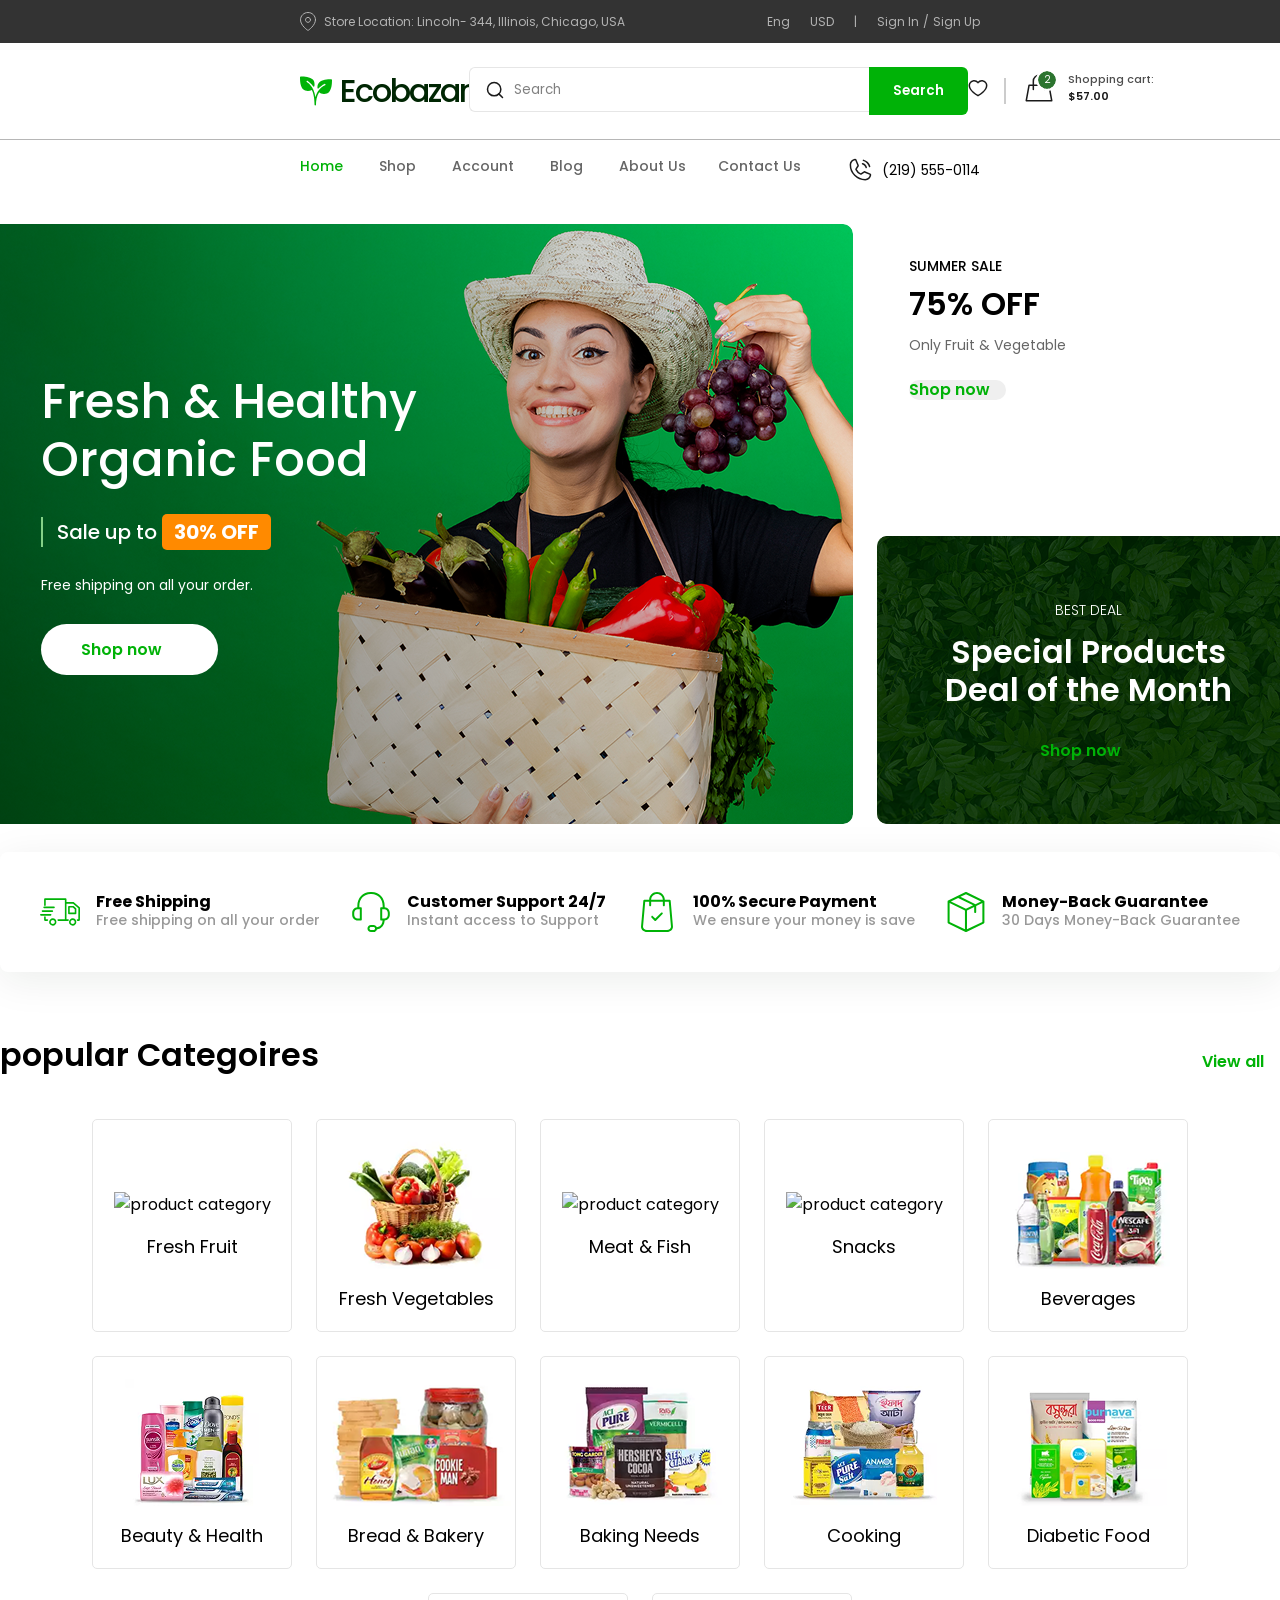
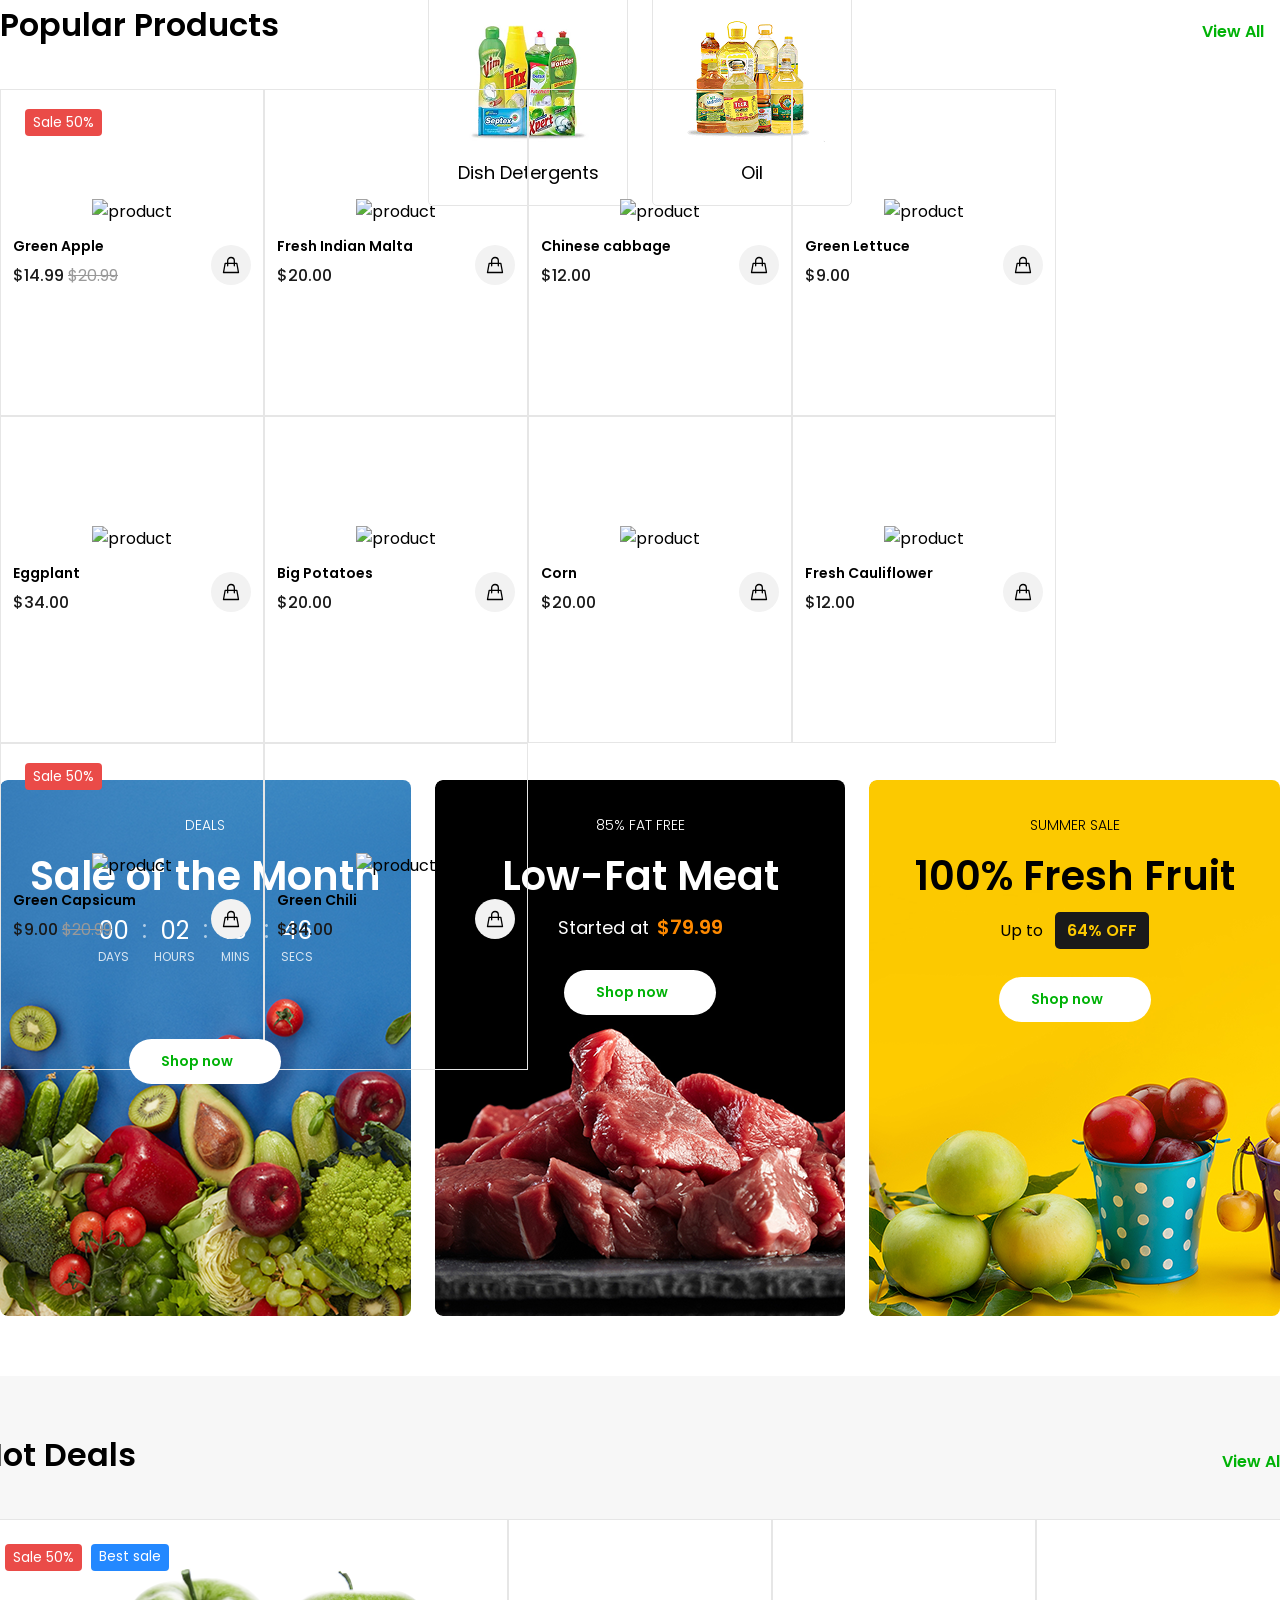
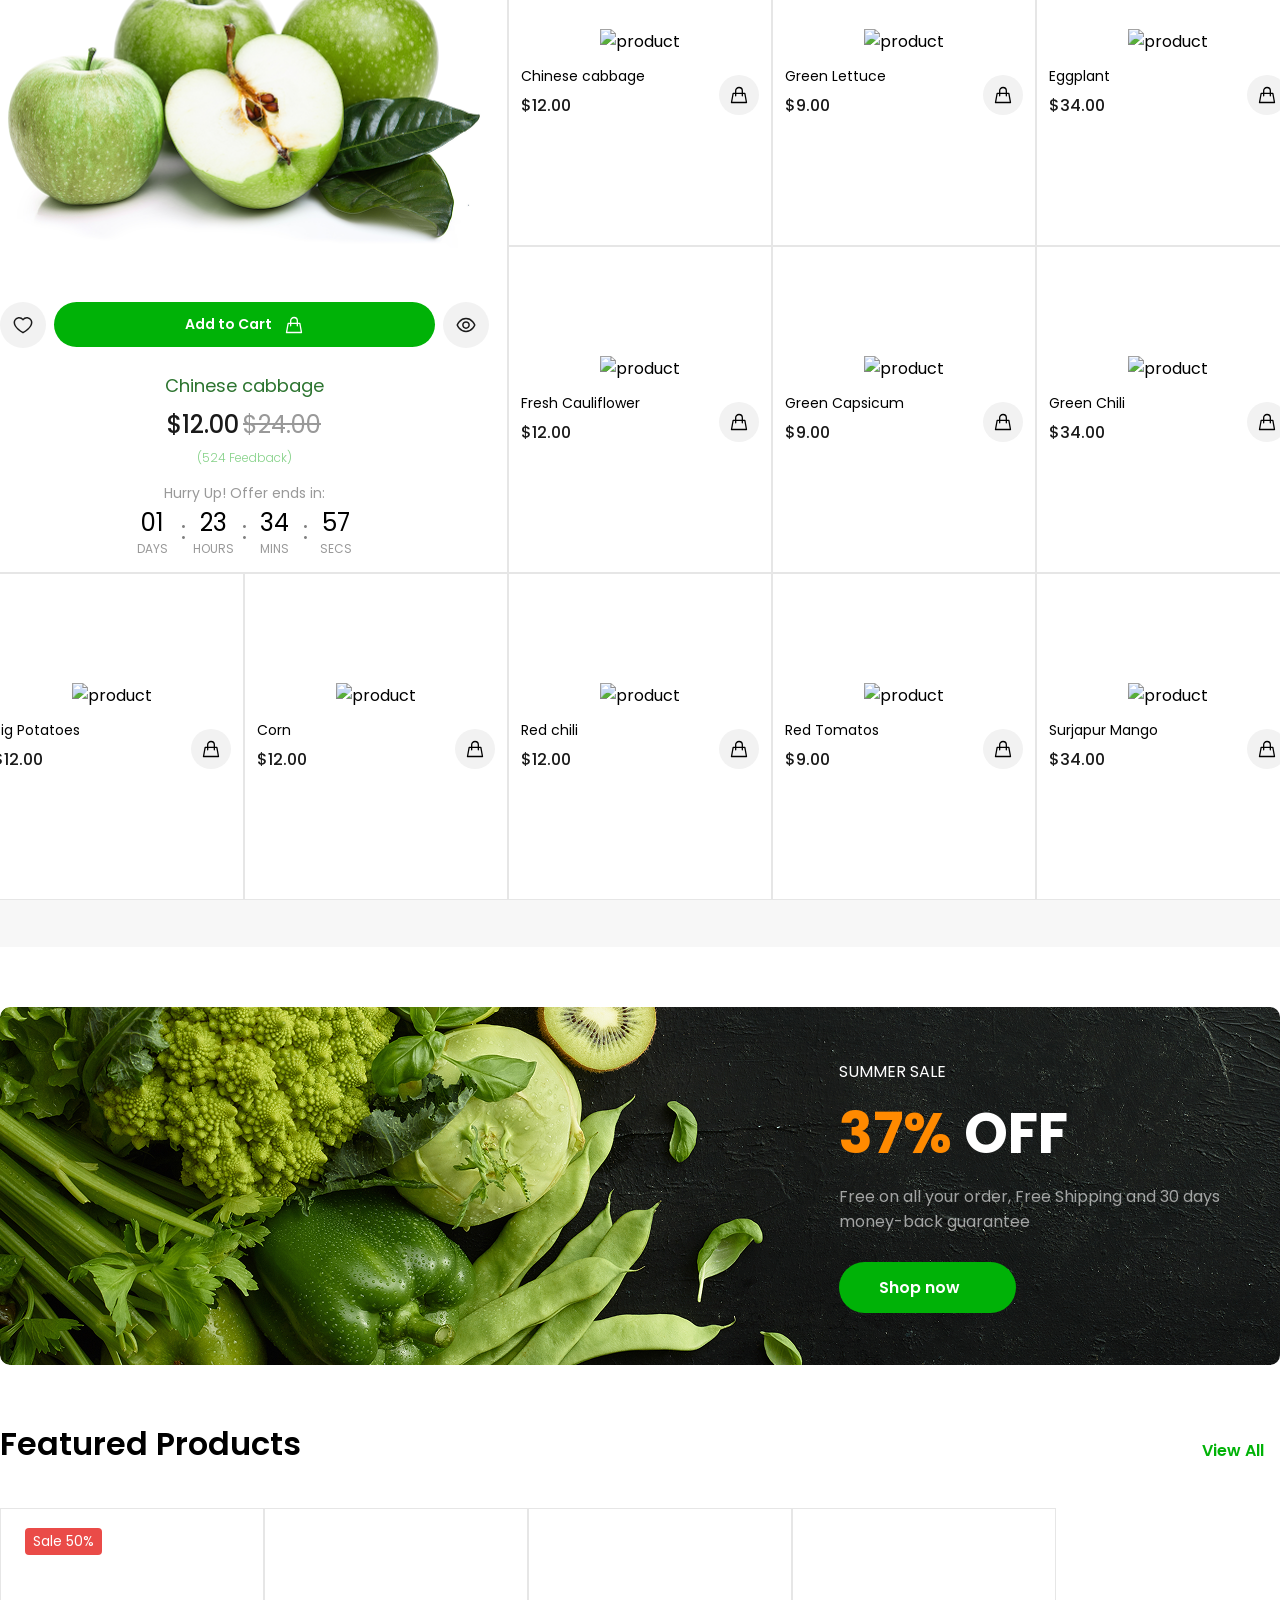
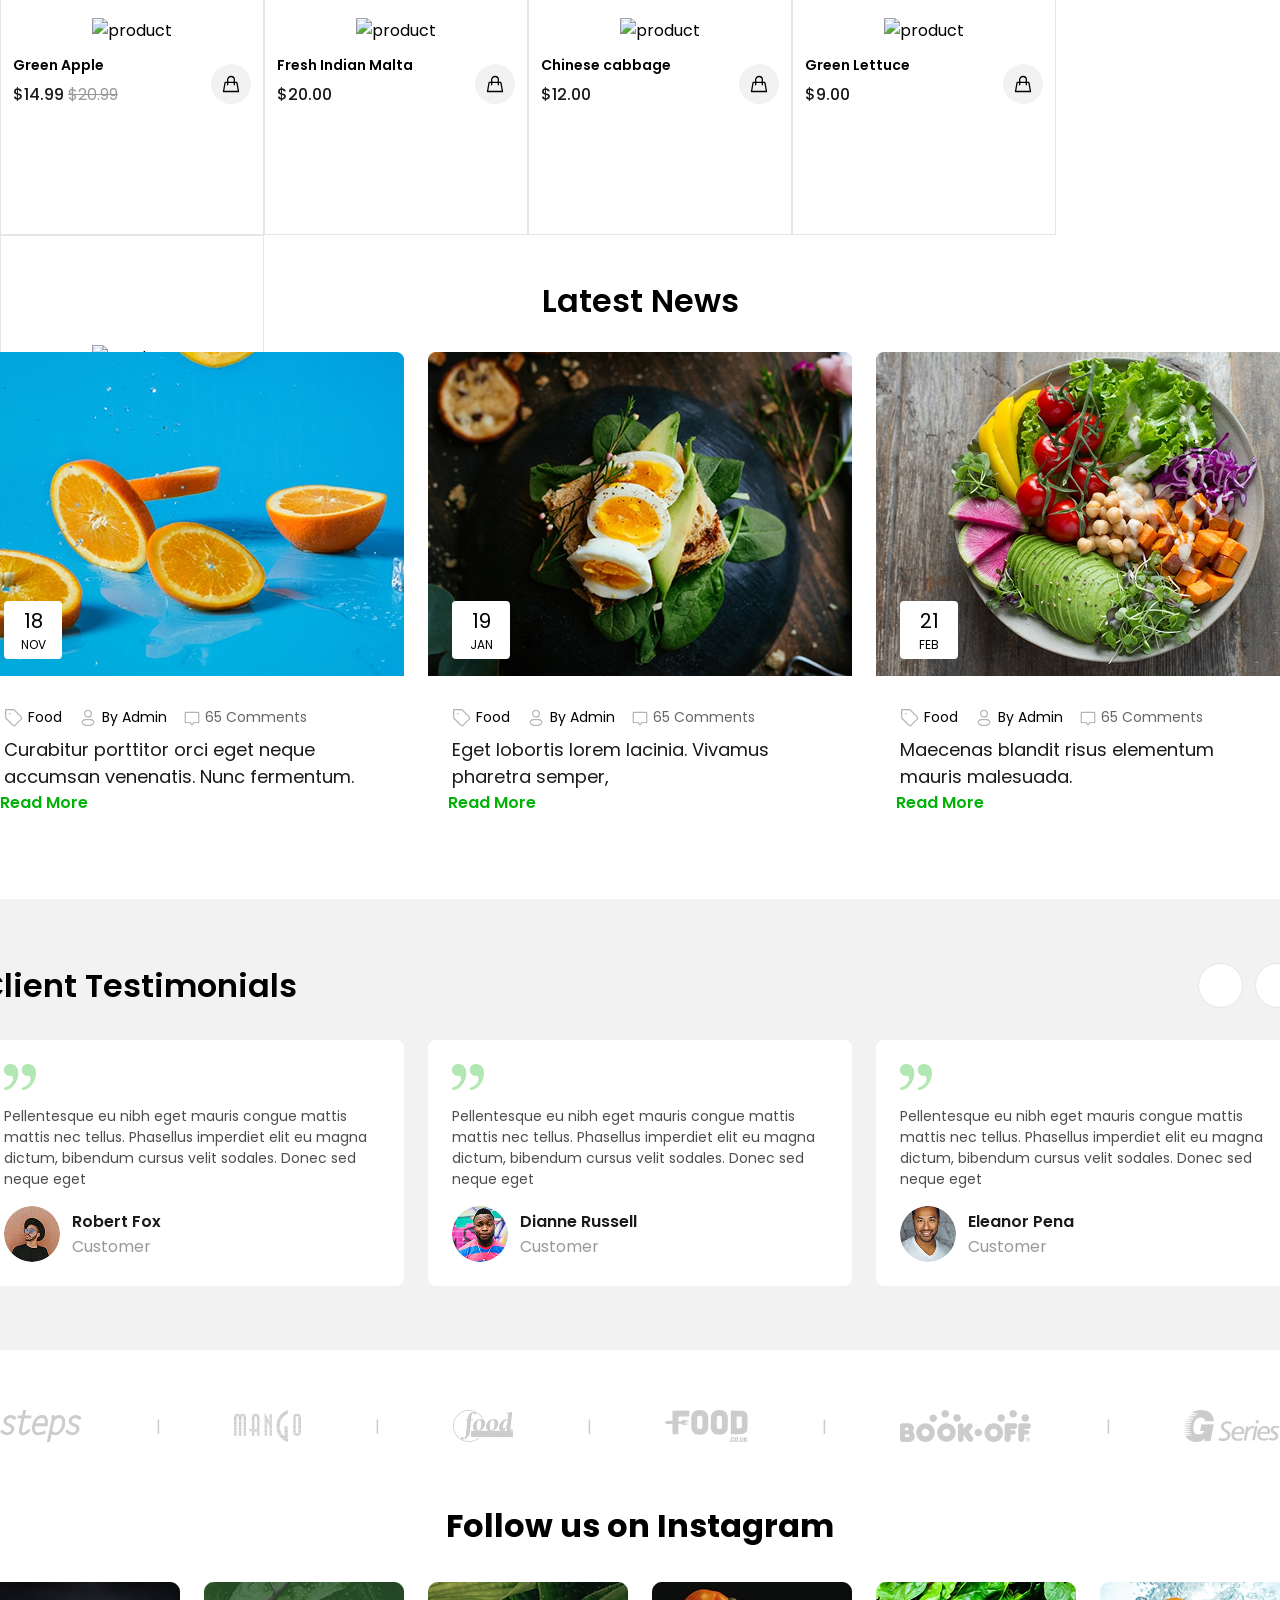
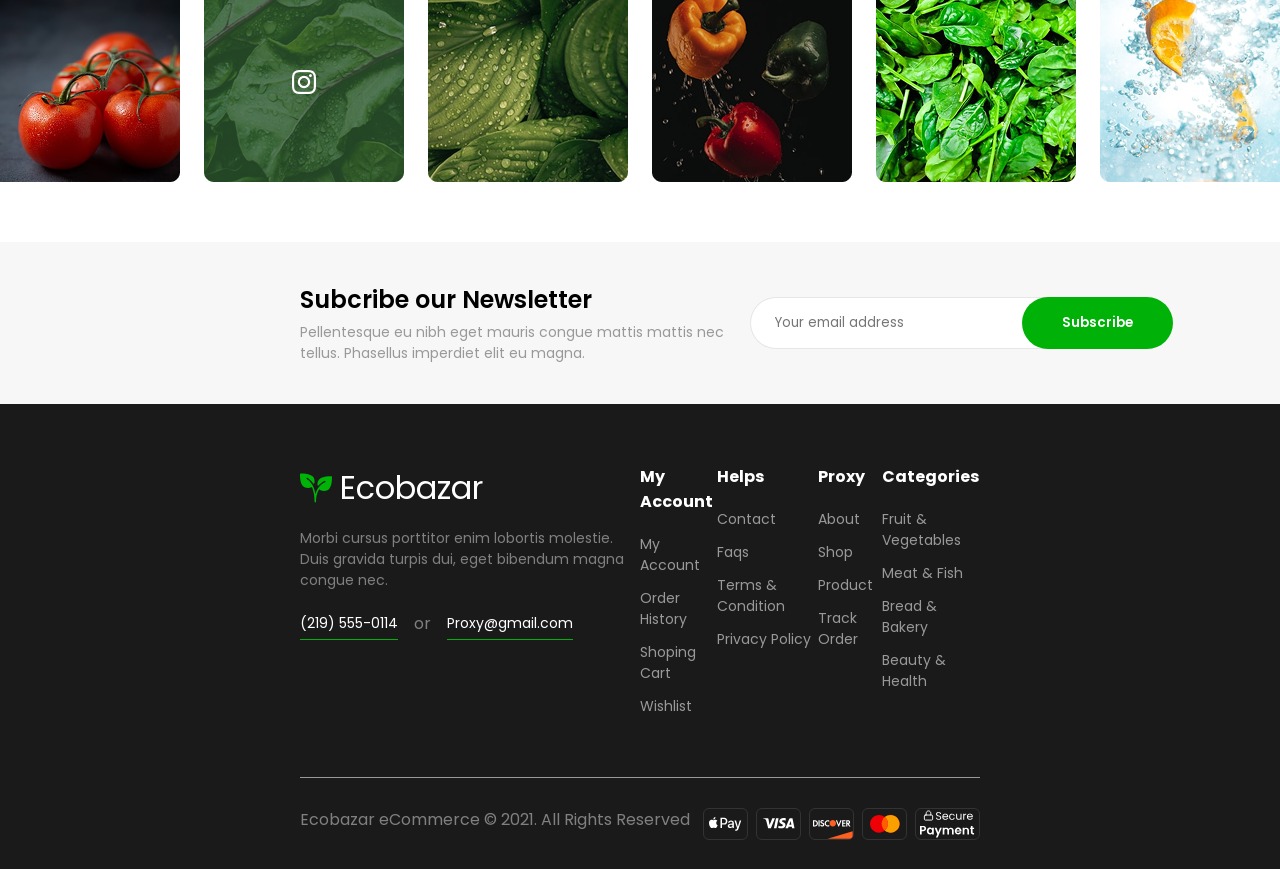
==== commit beb11728: "Ecobazar" ====
--- a/index.html
+++ b/index.html
@@ -1448,30 +1448,6 @@
               <img src="./assets/Image (2).png">
               <div>
                 <h1>Eleanor Pena</h1>
-                <p>Customer</p>
-              </div>
-            </div>
-            
-            <div class="stars">
-              <i class="fa-solid fa-star orange"></i>
-              <i class="fa-solid fa-star orange"></i>
-              <i class="fa-solid fa-star orange"></i>
-              <i class="fa-solid fa-star orange"></i>
-              <i class="fa-solid fa-star orange"></i>
-            </div>
-          </div>
-        </div>
-
-        <div class="card">
-          <img src="./assets/quote.svg">
-          <p>
-            Pellentesque eu nibh eget mauris congue mattis mattis nec tellus. Phasellus imperdiet elit eu magna dictum, bibendum cursus velit sodales. Donec sed neque eget
-          </p>
-          <div class="customer">
-            <div class="user_info">
-              <img src="./assets/Image.png">
-              <div>
-                <h1>Robert Fox</h1>
                 <p>Customer</p>
               </div>
             </div>
--- a/styles/index.css
+++ b/styles/index.css
@@ -1344,6 +1344,10 @@
                                 color: #FF8A00;
                             }
 
+                            .gray{
+                                color: #CCCCCC;
+                            }
+
                             h4{
                                 font-size: 12px;
                                 line-height: 130%;
@@ -1626,6 +1630,10 @@
                         .orange {
                             color: #FF8A00;
                         }
+
+                        .gray{
+                            color: #CCCCCC;
+                        }
                         h4{
                             font-size: 12px;
                             line-height: 130%;
